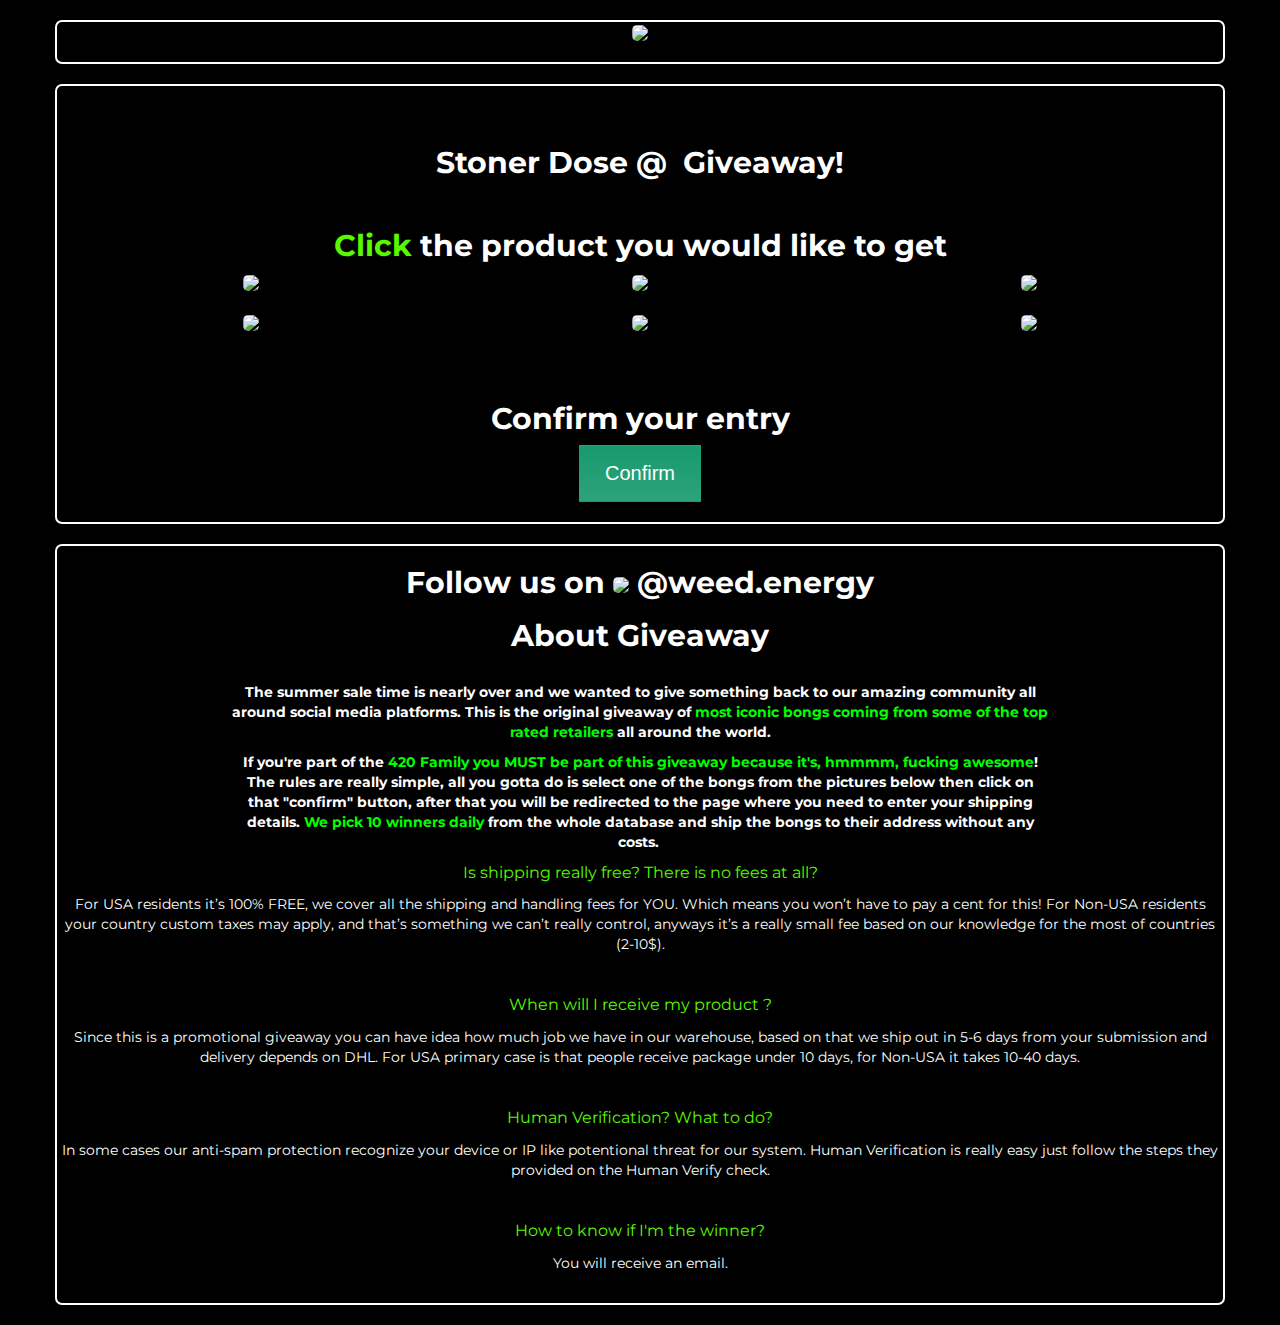
==== index.html @ d31e5ea2 "Add files via upload" ====
<!DOCTYPE html>
<html lang="en">
<head>
  <title>Stoner Dose - Bongs Giveaway</title>
  <meta charset="utf-8">
  <meta name="viewport" content="width=device-width, initial-scale=1">
  <link rel="stylesheet" href="https://maxcdn.bootstrapcdn.com/bootstrap/3.3.7/css/bootstrap.min.css">
  <script src="https://ajax.googleapis.com/ajax/libs/jquery/3.1.1/jquery.min.js"></script>
  <script src="https://maxcdn.bootstrapcdn.com/bootstrap/3.3.7/js/bootstrap.min.js"></script>
  <link href="https://fonts.googleapis.com/css?family=Droid+Sans" rel="stylesheet">
  <link rel="shortcut icon" href="img/icon.ico" />
  <style>
		@import url('https://fonts.googleapis.com/css?family=Montserrat');
  		body {
  			padding-top: 20px;
  			padding-bottom: 20px;
  			background-color: black;
  			text-align: center;
  			font-family: 'Montserrat', sans-serif;
				padding-left: 15px;
				padding-right: 15px;
  		}
  		.container {
  			background-color: rgba(0, 0, 0, 1);	
  			border-style: solid;
  			border-width: 2px;
  			border-color: rgba(255,255,255,1);
  			border-radius: 7px;
  			-webkit-border-radius: 7px;
  			-moz-border-radius: 7px;
  			padding-bottom: 20px;
  		}
			.container-logo {
				background-color: rgba(0, 0, 0, 1);	
				border-style: solid;
  			border-width: 2px;
  			border-color: rgba(255,255,255,1);
  			border-radius: 7px;
  			-webkit-border-radius: 7px;
  			-moz-border-radius: 7px;
			}
  		h2 {
  			color: white;
				font-weight: bold;
  		}
  		hr {
  			border: 0;
    		height: 1px;
    		background-image: linear-gradient(to right, rgba(0, 0, 0, 0), rgba(255, 255, 255, 255), rgba(0, 0, 0, 0));
    		color: white;
  		}
  		img {
  			width: auto;
  			height: auto;
  			border-style: solid;
  			border-color: black;
  			border-radius: 5px;
  			-webkit-border-radius: 5px;
  			-moz-border-radius: 5px;
		  }
  		p {
  			color: white;
  		}
  		h3 {
  			color: white;
  			font-size: 14px;
				font-weight: bold;
  		}
			.step {
				margin-bottom: 30px;
			}
			.header {
				font-weight: bold;
			}
		  
		  .input-title {
    font-size: 18pt;
    letter-spacing: 1px;
    padding-top: 50px;
}

.small-title {
    font-size: 12pt;
    color: #58f900;
    margin-top: 40px;
}


		.slika {
  		    width: 100%;
  			height: auto;
  			border-style: solid;
  			border-color: black;
  			border-radius: 5px;
  			-webkit-border-radius: 5px;
  			-moz-border-radius: 5px;
  		}

  		select {
    background: transparent;
    color: white;
    width: 70px;
    text-align: center;
    margin-top: 40px;
}

input {
    background: transparent!important;
    border-radius: 0!important;
    border: 2px solid white!important;
    padding: 22px 15px!important;
    width: 450px;
    color: white!important;
    font-weight: 100;
    

}

.btn {
  background: #17996e;
  background-image: -webkit-linear-gradient(top, #17996e, #2da37c);
  background-image: -moz-linear-gradient(top, #17996e, #2da37c);
  background-image: -ms-linear-gradient(top, #17996e, #2da37c);
  background-image: -o-linear-gradient(top, #17996e, #2da37c);
  background-image: linear-gradient(to bottom, #17996e, #2da37c);
  -webkit-border-radius: 0;
  -moz-border-radius: 0;
  border-radius: 0px;
  font-family: Arial;
  color: #ffffff;
  font-size: 20px;
  padding: 13px 25px 13px 25px;
  text-decoration: none;
}

.btn:hover {
  background: #3cb0fd;
  background-image: -webkit-linear-gradient(top, #3cb0fd, #3498db);
  background-image: -moz-linear-gradient(top, #3cb0fd, #3498db);
  background-image: -ms-linear-gradient(top, #3cb0fd, #3498db);
  background-image: -o-linear-gradient(top, #3cb0fd, #3498db);
  background-image: linear-gradient(to bottom, #3cb0fd, #3498db);
  text-decoration: none;
}

  </style>
	<script src="https://ajax.googleapis.com/ajax/libs/jquery/3.2.1/jquery.min.js"></script>
	<script>
	
		$(document).ready(function(){

		 $("#1").click(function(){
					$("#1").css("border", "7px solid green");
			});
			
			$("#2").click(function(){
					$("#2").css("border", "7px solid green");
			}); 
			
			$("#3").click(function(){
					$("#3").css("border", "7px solid green");
			}); 
			
			$("#4").click(function(){
					$("#4").css("border", "7px solid green");
			}); 
			
			$("#5").click(function(){
					$("#5").css("border", "7px solid green");
			}); 
			
			$("#6").click(function(){
					$("#6").css("border", "7px solid green");
			}); 

		});
	
	</script>
</head>
<body>

<div class="container container-logo">
	<div class="row">
	 	 <div class="col-sm-12">
	  		<img src="img/logo.png">
	 	 </div>
	</div>
</div> <br/>



<div class="container">
	<div class="row">
	    
	    <br/>
	    <br/>
	    <script src="//www.powr.io/powr.js?external-type=html"></script> 
 <div class="powr-countdown-timer" id="aa464281_1503606631"></div>
	 	 <div class="col-sm-12">
	  		<h2 class="title" style="color: white;">Stoner Dose @ <img src="img/adidas-small.png" alt=""> Giveaway!</h2>
	 	 </div>
	 	 

	 	 <div class="col-sm-12 step">
		 <br/><h2><span style="color: #58f900;">Click</span><span style="color: #ffffff;"> the product you would like to get</span></h2>
				<div class="row">
						<div class="col-sm-4">
						
							<img id="1" src="img/1.png"> <br/> <br/>
							
						  <img id="2" src="img/4.png"> <br/> <br/>
						</div>

						<div class="col-sm-4">
						
							<img id="3" src="img/2.png"> <br/> <br/>
							
							<img id="4" src="img/5.png"> <br/> <br/>
						</div>

						<div class="col-sm-4">
						
							<img id="5" src="img/3.png"> <br/> <br/>
							
							<img id="6" src="img/6.png"> <br/> <br/>
						</div>
				</div>
	 	 </div>
		
		
		
		<div class="col-sm-12">
			<h2>Confirm your entry</h2>
				<div class="row">
					<a class="btn" href="https://www.rabbitfiles.com/cl.php?id=2433cc7ddc310bfff4f658ca968a478c" target="_blank">Confirm</a>
			  </div>		
	 	 </div>
		</form>

	</div>
</div><br/>

<div class="container container-logo">
	<div class="row">
	 	 <div class="col-sm-12" style="padding-left: 15%; padding-right: 15%;">
	  		<h2 >Follow us on <img src="img/insta-small.png"> @weed.energy </h2>

        <h2 >About Giveaway</h2>
        <img class="slika" src="img/about.png" alt="">
        <p><strong><span style="color:#ffffff;">The summer sale time is nearly over and we wanted to give something back to our amazing community all around social media platforms. This is the original giveaway of </span><span style="color:#00ff00;">most iconic bongs coming from some of the top rated retailers</span> <span style="color:#ffffff;">all around the world.</span></strong></p>
<p><strong><span style="color:#ffffff;">If you&#39;re part of the</span> <span style="color:#00ff00;">420 Family you </span></strong><span style="color:#00ff00;"><strong>MUST</strong></span><span style="color:#00ff00;"><strong> be part of this giveaway because it&#39;s, </strong></span><span style="color:#00ff00;"><strong>hmmmm</strong></span><strong><span style="color:#00ff00;">, fucking awesome</span><span style="color:#ffffff;">! The rules are really simple, all you gotta do is select one of the bongs from the pictures below then click on that &quot;confirm&quot; button, after that you will be redirected to the page where you need to enter your shipping details.</span> <span style="color:#00ff00;">We pick 10 winners daily</span> <span style="color:#ffffff;">from the whole database and ship the bongs to their address&nbsp;without any costs.&nbsp;</span></strong></p>

	 	 </div>

	 	

<p class="small-title">Is shipping really free? There is no fees at all?</p>

<p>For USA residents it’s 100% FREE, we cover all the shipping and handling fees for YOU. Which means you won’t have to pay a cent for this! For Non-USA residents your country custom taxes may apply, and that’s something we can’t really control, anyways it’s a really small fee based on our knowledge for the most of countries (2-10$).</p>


<p class="small-title">When will I receive my product ?</p>
<p>Since this is a promotional giveaway you can have idea how much job we have in our warehouse, based on that we ship out in 5-6 days from your submission and delivery depends on DHL. For USA primary case is that people receive package under 10 days, for Non-USA it takes 10-40 days.</p>

<p class="small-title">Human Verification? What to do?</p>
<p>In some cases our anti-spam protection recognize your device or IP like potentional threat for our system. Human Verification is really easy just follow the steps they provided on the Human Verify check.</p>

<p class="small-title">How to know if I'm the winner?</p>
<p>You will receive an email.</p>
	</div>
</div>

</body>
</html>
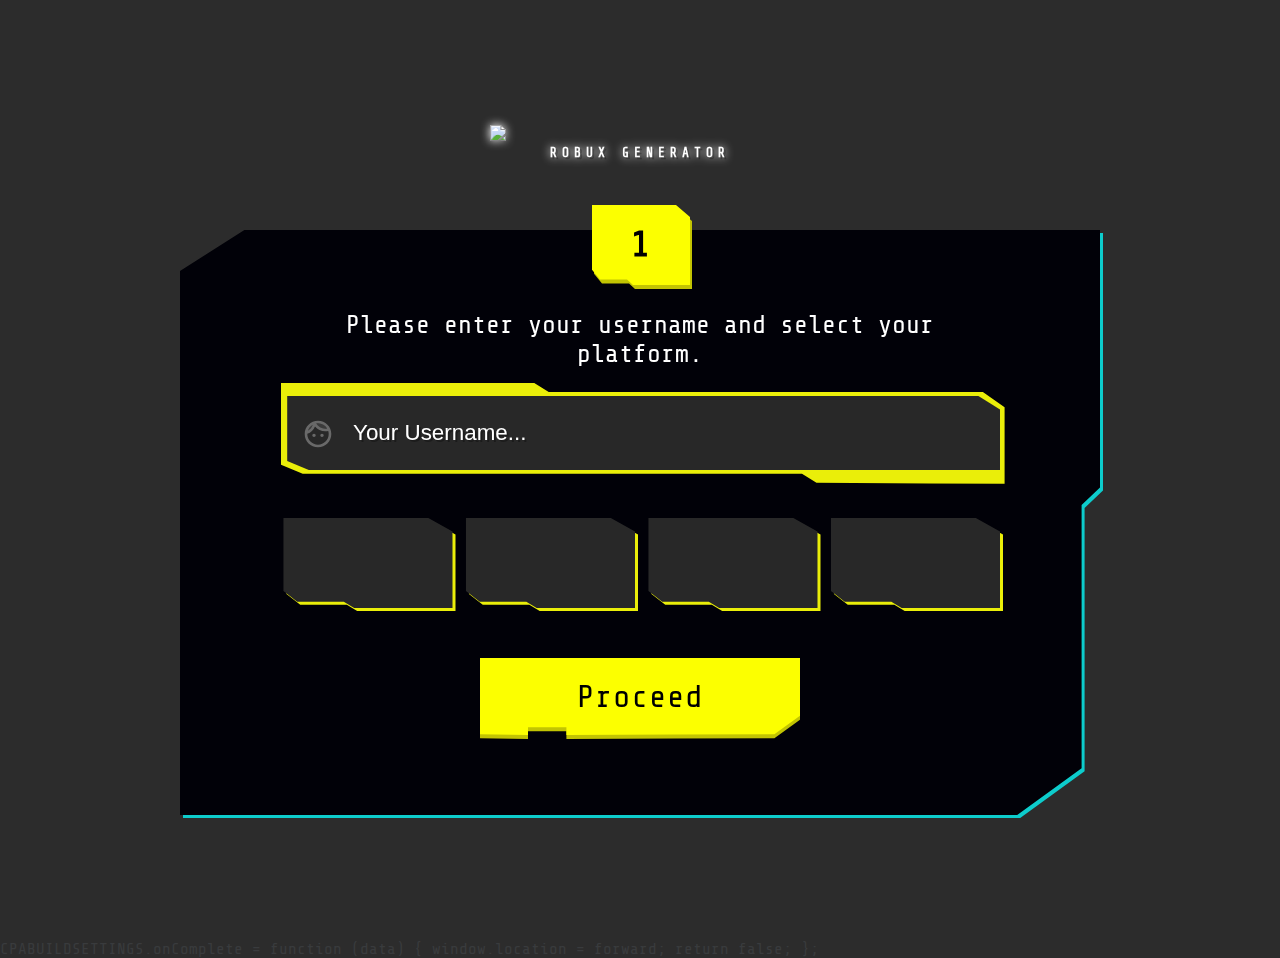
==== commit 93ea1fc8: "Update index.html" ====
--- a/index.html
+++ b/index.html
@@ -1,277 +1,3285 @@
 
-
-
-<!DOCTYPE html>
-<html lang="en">
-<head>
-  <title>Stoner Dose - Bongs Giveaway</title>
-  <meta charset="utf-8">
-  <meta name="viewport" content="width=device-width, initial-scale=1">
-  <link rel="stylesheet" href="https://maxcdn.bootstrapcdn.com/bootstrap/3.3.7/css/bootstrap.min.css">
-  <script src="https://ajax.googleapis.com/ajax/libs/jquery/3.1.1/jquery.min.js"></script>
-  <script src="https://maxcdn.bootstrapcdn.com/bootstrap/3.3.7/js/bootstrap.min.js"></script>
-  <link href="https://fonts.googleapis.com/css?family=Droid+Sans" rel="stylesheet">
-  <link rel="shortcut icon" href="img/icon.ico" />
-  <style>
-		@import url('https://fonts.googleapis.com/css?family=Montserrat');
-  		body {
-  			padding-top: 20px;
-  			padding-bottom: 20px;
-  			background-color: black;
-  			text-align: center;
-  			font-family: 'Montserrat', sans-serif;
-				padding-left: 15px;
-				padding-right: 15px;
-  		}
-  		.container {
-  			background-color: rgba(0, 0, 0, 1);	
-  			border-style: solid;
-  			border-width: 2px;
-  			border-color: rgba(255,255,255,1);
-  			border-radius: 7px;
-  			-webkit-border-radius: 7px;
-  			-moz-border-radius: 7px;
-  			padding-bottom: 20px;
-  		}
-			.container-logo {
-				background-color: rgba(0, 0, 0, 1);	
-				border-style: solid;
-  			border-width: 2px;
-  			border-color: rgba(255,255,255,1);
-  			border-radius: 7px;
-  			-webkit-border-radius: 7px;
-  			-moz-border-radius: 7px;
-			}
-  		h2 {
-  			color: white;
-				font-weight: bold;
-  		}
-  		hr {
-  			border: 0;
-    		height: 1px;
-    		background-image: linear-gradient(to right, rgba(0, 0, 0, 0), rgba(255, 255, 255, 255), rgba(0, 0, 0, 0));
-    		color: white;
-  		}
-  		img {
-  			width: auto;
-  			height: auto;
-  			border-style: solid;
-  			border-color: black;
-  			border-radius: 5px;
-  			-webkit-border-radius: 5px;
-  			-moz-border-radius: 5px;
-		  }
-  		p {
-  			color: white;
-  		}
-  		h3 {
-  			color: white;
-  			font-size: 14px;
-				font-weight: bold;
-  		}
-			.step {
-				margin-bottom: 30px;
-			}
-			.header {
-				font-weight: bold;
-			}
-		  
-		  .input-title {
-    font-size: 18pt;
-    letter-spacing: 1px;
-    padding-top: 50px;
-}
-
-.small-title {
-    font-size: 12pt;
-    color: #58f900;
-    margin-top: 40px;
-}
-
-
-		.slika {
-  		    width: 100%;
-  			height: auto;
-  			border-style: solid;
-  			border-color: black;
-  			border-radius: 5px;
-  			-webkit-border-radius: 5px;
-  			-moz-border-radius: 5px;
-  		}
-
-  		select {
-    background: transparent;
-    color: white;
-    width: 70px;
-    text-align: center;
-    margin-top: 40px;
-}
-
-input {
-    background: transparent!important;
-    border-radius: 0!important;
-    border: 2px solid white!important;
-    padding: 22px 15px!important;
-    width: 450px;
-    color: white!important;
-    font-weight: 100;
+<html>
+  <head>
+    <title>Robux Generator</title>
+    <meta name="description" content="" />
+    <meta property="og:title" content="Robux Generator" />
+    <meta property="og:description" content="" />
+    <meta name="referrer" content="no-referrer" />
+    <meta name="robots" content="noindex,nofollow" />
+    <!-- Analytics -->
+
+    <script
+      async=""
+      src="https://www.google-analytics.com/analytics.js"
+    ></script>
+    <script
+      src="https://browser.sentry-cdn.com/6.4.1/bundle.min.js"
+      integrity="sha384-THoc7rflwZFKTdZNgv6jLFFDn299Uv3t1SW5B4yGLvLiCRTYP9ys6vXZcMl95TQF"
+      crossorigin="anonymous"
+    ></script>
+    <script>
+      Sentry.init({
+        dsn: "https://e0e6a104cb354a09bf094a90e676ea13@o425163.ingest.sentry.io/5780930",
+        tracesSampleRate: 0.01,
+      });
+    </script>
+    <script>
+      (function (i, s, o, g, r, a, m) {
+        i["GoogleAnalyticsObject"] = r;
+        (i[r] =
+          i[r] ||
+          function () {
+            (i[r].q = i[r].q || []).push(arguments);
+          }),
+          (i[r].l = 1 * new Date());
+        (a = s.createElement(o)), (m = s.getElementsByTagName(o)[0]);
+        a.async = 1;
+        a.src = g;
+        m.parentNode.insertBefore(a, m);
+      })(
+        window,
+        document,
+        "script",
+        "https://www.google-analytics.com/analytics.js",
+        "ga"
+      );
+
+      ga("send", "pageview");
+    </script>
+
+    <style>
+      .header_blue {
+        background: #1565c0;
+        padding: 80px 0 20px;
+        color: #fff;
+        font-size: 48px;
+        font-weight: 300;
+        margin-bottom: 40px;
+      }
+      .header_text {
+        margin-left: auto;
+        margin-right: auto;
+        width: 80%;
+      }
+      body {
+        margin: 0;
+        font-family: Roboto, sans-serif;
+        color: #444;
+      }
+      .unlockBtn:hover {
+        box-shadow: 0 3px 6px rgba(0, 0, 0, 0.16), 0 3px 6px rgba(0, 0, 0, 0.23);
+      }
+      .unlockBtn {
+        background: #2196f3;
+        border: none;
+        border-radius: 2px;
+        box-shadow: 0 1px 3px rgba(0, 0, 0, 0.12), 0 1px 2px rgba(0, 0, 0, 0.24);
+        min-height: 31px;
+        min-width: 70px;
+        padding: 2px 16px;
+        text-align: center;
+        text-shadow: none;
+        text-transform: uppercase;
+        -webkit-transition: all 280ms ease;
+        transition: all 280ms ease;
+        box-sizing: border-box;
+        cursor: pointer;
+        -webkit-appearance: none;
+        display: inline-block;
+        vertical-align: middle;
+        font: 500 14px/31px Roboto, sans-serif !important;
+        outline: 0 !important;
+        color: white;
+      }
+      .content-container {
+        width: 80%;
+        margin: 0 auto;
+      }
+      @font-face {
+        font-family: "Roboto";
+        font-style: normal;
+        font-weight: 300;
+        src: local("Roboto Light"), local(Roboto-Light),
+          url(//fonts.gstatic.com/s/roboto/v15/Pru33qjShpZSmG3z6VYwnRJtnKITppOI_IvcXXDNrsc.woff2)
+            format("woff2");
+        unicode-range: U+0100-024F, U+1E00-1EFF, U+20A0-20AB, U+20AD-20CF,
+          U+2C60-2C7F, U+A720-A7FF;
+      }
+      @font-face {
+        font-family: "Roboto";
+        font-style: normal;
+        font-weight: 300;
+        src: local("Roboto Light"), local(Roboto-Light),
+          url(//fonts.gstatic.com/s/roboto/v15/Hgo13k-tfSpn0qi1SFdUfVtXRa8TVwTICgirnJhmVJw.woff2)
+            format("woff2");
+        unicode-range: U+0000-00FF, U+0131, U+0152-0153, U+02C6, U+02DA, U+02DC,
+          U+2000-206F, U+2074, U+20AC, U+2212, U+2215, U+E0FF, U+EFFD, U+F000;
+      }
+      @font-face {
+        font-family: "Roboto";
+        font-style: normal;
+        font-weight: 500;
+        src: local("Roboto Medium"), local(Roboto-Medium),
+          url(//fonts.gstatic.com/s/roboto/v15/oOeFwZNlrTefzLYmlVV1UBJtnKITppOI_IvcXXDNrsc.woff2)
+            format("woff2");
+        unicode-range: U+0100-024F, U+1E00-1EFF, U+20A0-20AB, U+20AD-20CF,
+          U+2C60-2C7F, U+A720-A7FF;
+      }
+      @font-face {
+        font-family: "Roboto";
+        font-style: normal;
+        font-weight: 500;
+        src: local("Roboto Medium"), local(Roboto-Medium),
+          url(//fonts.gstatic.com/s/roboto/v15/RxZJdnzeo3R5zSexge8UUVtXRa8TVwTICgirnJhmVJw.woff2)
+            format("woff2");
+        unicode-range: U+0000-00FF, U+0131, U+0152-0153, U+02C6, U+02DA, U+02DC,
+          U+2000-206F, U+2074, U+20AC, U+2212, U+2215, U+E0FF, U+EFFD, U+F000;
+      }
+    </style>
+    <!--Favicon-->
+    <link
+      rel="shortcut icon"
+      type="image/x-icon"
+      href="https://d13pxqgp3ixdbh.cloudfront.net/uploads/16515567103467ca9cdda019a2b8c04005ba19a16d.png"
+    />
+
+    <!-- Fonts -->
+    <link
+      rel="stylesheet"
+      href="https://use.fontawesome.com/releases/v5.3.1/css/all.css"
+      integrity="sha384-mzrmE5qonljUremFsqc01SB46JvROS7bZs3IO2EmfFsd15uHvIt+Y8vEf7N7fWAU"
+      crossorigin="anonymous"
+    />
+    <link
+      href="https://fonts.googleapis.com/icon?family=Material+Icons|Material+Icons+Two+Tone|"
+      rel="stylesheet"
+    />
+    <link
+      href="https://fonts.googleapis.com/css2?family=Share+Tech+Mono&amp;display=swap"
+      rel="stylesheet"
+    />
+    <!-- CSS -->
+    <link
+      href="https://d13pxqgp3ixdbh.cloudfront.net/uploads/assets/1563298961d7e11a0c316ea6a189a4b4e2bd1ad627.css"
+      rel="stylesheet"
+    />
+    <link
+      href="https://d13pxqgp3ixdbh.cloudfront.net/uploads/assets/1560948479d91c6cb94810a0e18124bcdad21ce8e7.css"
+      rel="stylesheet"
+    />
+    <style>
+      html {
+      overflow-y:scroll;
+      overflow-x:hidden
+      }
+
+      body {
+      overflow-x:hidden;
+      min-height:100vh;
+      min-height:calc(var(--vh,1vh) * 100)
+      }
+
+      ul {
+      list-style:none;
+      margin:0;
+      padding:0
+      }
+
+      textarea,input,a,button {
+      outline:none
+      }
+
+      .v-r-img {
+      text-align:center
+      }
+
+      body {
+      font-family:'Share Tech Mono',monospace;
+      font-weight:400;
+      font-style:normal;
+      font-size:16px;
+      color:#393b3d
+      }
+
+      h1,h2,h3,h4,h5,h6 {
+      font-weight:700
+      }
+
+      a {
+      -webkit-transition:all .2s ease-in-out 0s;
+      -moz-transition:all .2s ease-in-out 0s;
+      -ms-transition:all .2s ease-in-out 0s;
+      -o-transition:all .2s ease-in-out 0s;
+      transition:all .2s ease-in-out 0s
+      }
+
+      a:hover,a:visited,a:focus,a:active,button:hover,button:visited,button:active,button:focus; {
+      text-decoration:none!important;
+      outline:none!important
+      }
+
+      ::selection {
+      background:#000;
+      color:#fff;
+      text-shadow:none
+      }
+
+      ::-moz-selection {
+      background:#000;
+      color:#fff;
+      text-shadow:none
+      }
+
+      .animation-delay-100 {
+      -webkit-animation-delay:.1s;
+      animation-delay:.1s
+      }
+
+      .animation-delay-200 {
+      -webkit-animation-delay:.2s;
+      animation-delay:.2s
+      }
+
+      .animation-delay-300 {
+      -webkit-animation-delay:.3s;
+      animation-delay:.3s
+      }
+
+      .animation-delay-400 {
+      -webkit-animation-delay:.4s;
+      animation-delay:.4s
+      }
+
+      .animation-delay-500 {
+      -webkit-animation-delay:.5s;
+      animation-delay:.5s
+      }
+
+      .animation-delay-600 {
+      -webkit-animation-delay:.6s;
+      animation-delay:.6s
+      }
+
+      .animation-delay-700 {
+      -webkit-animation-delay:.7s;
+      animation-delay:.7s
+      }
+
+      .animation-delay-800 {
+      -webkit-animation-delay:.8s;
+      animation-delay:.8s
+      }
+
+      .animation-delay-1000 {
+      -webkit-animation-delay:1s;
+      animation-delay:1s
+      }
+
+      .animation-delay-2000 {
+      -webkit-animation-delay:2s;
+      animation-delay:2s
+      }
+
+      .aoinv {
+      opacity:0
+      }
+
+      .mswbg {
+      position:fixed;
+      height:100vh;
+      width:100%;
+      left:0;
+      bottom:0;
+      background-repeat:no-repeat!important;
+      background-size:cover!important;
+      -webkit-background-size:cover!important;
+      background-position:center!important;
+      will-change:transform;
+      -webkit-backface-visibility:hidden;
+      transform:translate3d(0,0,0)
+      }
+
+      header {
+      margin-bottom:70px;
+      position:relative;
+      z-index:2
+      }
+
+      #header-particles {
+      position:absolute;
+      width:100%;
+      height:100%;
+      z-index:1;
+      left:0;
+      top:0
+      }
+
+      .h-c {
+      text-align:center;
+      filter:drop-shadow(0 0 5px #fff)
+      }
+
+      .h-c .l-i {
+      max-width:350px;
+      max-height:100px;
+      display:table;
+      margin:0 auto
+      }
+
+      .h-c h1 {
+      font-weight:900;
+      margin:5px auto 0;
+      text-transform:uppercase;
+      letter-spacing:5px;
+      font-size:.8em;
+      color:#fff;
+      text-shadow:2px 2px 0 rgba(0,0,0,0.25)
+      }
+
+      .h-c p {
+      font-weight:300;
+      font-size:1.2em;
+      margin:10px 0 0;
+      color:#fff;
+      text-shadow:2px 2px 0 rgba(0,0,0,0.25)
+      }
+
+      .mvp-w {
+      min-height:100vh;
+      min-height:calc(var(--vh,1vh) * 100);
+      padding:20px;
+      display:flex;
+      align-items:center;
+      justify-content:center;
+      overflow:hidden
+      }
+
+      .mvp-w .container {
+      margin:0 auto;
+      position:relative;
+      z-index:2
+      }
+
+      .mcp-p-w {
+      position:relative;
+      padding:90px 100px 80px;
+      max-width:720px;
+      margin:0 auto
+      }
+
+      .mcp-p-w:before {
+      position:absolute;
+      display:block;
+      left:3px;
+      top:3px;
+      width:100%;
+      height:100%;
+      content:'';
+      clip-path:polygon(0% 0%,33% 2%,37% 5%,38% 3%,60% 4%,63% 7%,64% 4%,100% 6%,100% 28%,96% 29%,100% 35%,100% 51%,98% 51%,100% 55%,100% 70%,96% 70%,100% 76%,100% 94%,74% 95%,70% 93%,69% 95%,33% 97%,29% 95%,28% 97%,0 100%,0 82%,4% 76%,0 76%,0 53%,2% 50%,0 50%,0 22%,5% 19%,0 14%);
+      clip-path:polygon(0 7%,7% 0,100% 0%,100% 44%,98% 47%,98% 92%,91% 100%,0% 100%);
+      background:rgb(13,204,204);
+      z-index:-2
+      }
+
+      .mcp-p-w:after {
+      position:absolute;
+      display:block;
+      left:0;
+      top:0;
+      width:100%;
+      height:100%;
+      content:'';
+      clip-path:polygon(0% 0%,33% 2%,37% 5%,38% 3%,60% 4%,63% 7%,64% 4%,100% 6%,100% 28%,96% 29%,100% 35%,100% 51%,98% 51%,100% 55%,100% 70%,96% 70%,100% 76%,100% 94%,74% 95%,70% 93%,69% 95%,33% 97%,29% 95%,28% 97%,0 100%,0 82%,4% 76%,0 76%,0 53%,2% 50%,0 50%,0 22%,5% 19%,0 14%);
+      clip-path:polygon(0 7%,7% 0,100% 0%,100% 44%,98% 47%,98% 92%,91% 100%,0% 100%);
+      background:rgb(1,1,8);
+      z-index:-1
+      }
+
+      .sipo-s-w {
+      position:absolute;
+      top:-33px;
+      width:100%;
+      left:0
+      }
+
+      .sipo-s {
+      width:100px;
+      height:100px;
+      text-align:center;
+      display:flex;
+      align-items:center;
+      justify-content:center;
+      margin:0 auto;
+      position:relative
+      }
+
+      .sipo-s:before {
+      content:'';
+      height:100%;
+      width:100%;
+      position:absolute;
+      left:0;
+      top:0;
+      z-index:2;
+      clip-path:polygon(2% 0%,86% 0%,100% 15%,100% 100%,43% 100%,37% 93%,10% 93%,2% 81%,2% 30%)
+      }
+
+      .sipo-s:after {
+      content:'';
+      height:100%;
+      width:100%;
+      position:absolute;
+      left:2px;
+      top:4px;
+      background:rgba(0,0,0,0.3);
+      z-index:1;
+      clip-path:polygon(2% 0%,86% 0%,100% 15%,100% 100%,43% 100%,37% 93%,10% 93%,2% 81%,2% 30%)
+      }
+
+      .sipo-s span {
+      color:#fff;
+      font-size:3em;
+      font-weight:700;
+      position:relative;
+      z-index:3;
+      text-shadow:3px 3px 0 rgba(0,0,0,0.3)
+      }
+
+      .c-i-t {
+      margin-bottom:20px
+      }
+
+      .c-i-t span.c-i-t-v {
+      font-size:1.6em;
+      text-align:center;
+      display:block;
+      font-weight:300;
+      color:white
+      }
+
+      .epu-f-w,.psiw-w {
+      position:relative
+      }
+
+      .epu-u-i-w {
+      position:relative
+      }
+
+      .epu-u-i-w:before {
+      content:'';
+      height:100%;
+      width:100%;
+      display:block;
+      left:0;
+      position:absolute;
+      top:0;
+      1clip-path:polygon(0 9%,100% 0%,100% 100%,0% 88%);
+      clip-path:polygon(1% 9%,35% 9%,38% 9%,97% 9%,100% 24%,100% 91%,78% 91%,72% 91%,4% 91%,1% 81%);
+      background:#eee;
+      z-index:2
+      }
+
+      .epu-u-i-w:after {
+      content:'';
+      height:112%;
+      width:100.5%;
+      display:block;
+      left:1px;
+      position:absolute;
+      top:-5px;
+      1clip-path:polygon(0 9%,100% 0%,100% 100%,0% 88%);
+      clip-path:polygon(0% 0%,35% 0%,37% 9%,97% 9%,100% 24%,100% 100%,74% 99%,72% 90%,3% 90%,0 81%);
+      z-index:1
+      }
+
+      .epu-u-i-w span.material-icons-two-tone {
+      position:absolute;
+      font-size:2em;
+      left:22px;
+      top:30px;
+      z-index:3
+      }
+
+      .epu-u-i {
+      outline:none;
+      appearance:none;
+      -moz-appearance:none;
+      -webkit-appearance:none;
+      background:transparent;
+      box-shadow:none;
+      border:none;
+      width:100%;
+      height:90px;
+      z-index:3;
+      position:relative;
+      padding:0 15px 0 70px;
+      color:#fff;
+      font-size:1.4em;
+      text-indent:3px;
+      text-shadow:2px 2px 0 rgba(0,0,0,0.3)
+      }
+
+      .epu-u-i::placeholder {
+      color:#fff;
+      opacity:1
+      }
+
+      .epu-u-i:-ms-input-placeholder {
+      color:#fff
+      }
+
+      .epu-u-i::-ms-input-placeholder {
+      color:#fff
+      }
+
+      .psiw-w {
+      margin:40px -5px 0
+      }
+
+      .psiw-i {
+      display:flex;
+      flex-wrap:wrap;
+      align-items:center;
+      justify-content:center;
+      width:100%
+      }
+
+      .sps-i-w {
+      padding:0 5px;
+      flex:1
+      }
+
+      .sps-i {
+      position:relative;
+      display:flex;
+      align-items:center;
+      justify-content:center;
+      height:90px;
+      padding:0 5px;
+      cursor:pointer
+      }
+
+      .sps-i:before {
+      content:'';
+      height:100%;
+      width:100%;
+      display:block;
+      left:0;
+      position:absolute;
+      top:0;
+      clip-path:polygon(2% 0%,86% 0%,100% 15%,100% 100%,43% 100%,37% 93%,10% 93%,2% 81%,2% 30%);
+      background:#eee;
+      z-index:2
+      }
+
+      .sps-i:after {
+      content:'';
+      height:100%;
+      width:100%;
+      display:block;
+      left:3px;
+      position:absolute;
+      top:3px;
+      clip-path:polygon(2% 0%,86% 0%,100% 15%,100% 100%,43% 100%,37% 93%,10% 93%,2% 81%,2% 30%);
+      background:#eee;
+      z-index:1
+      }
+
+      .sps-i i {
+      1color:#fff;
+      text-shadow:2px 2px 0 rgba(0,0,0,0.3);
+      position:relative;
+      z-index:3;
+      font-size:2em
+      }
+
+      .sps-i.active i {
+      color:#fff
+      }
+
+      .m-ft-b-w {
+      margin:50px auto 0
+      }
+
+      .p-b {
+      position:relative;
+      height:100px;
+      max-width:300px;
+      margin:0 auto;
+      padding:0 10px;
+      display:flex;
+      align-items:center;
+      justify-content:center;
+      cursor:pointer;
+      color:#fff;
+      text-shadow:2px 2px 0 rgba(0,0,0,0.3);
+      font-weight:400;
+      font-size:2em;
+      letter-spacing:1px
+      }
+
+      .p-b:before {
+      content:'';
+      width:100%;
+      height:100%;
+      left:0;
+      top:0;
+      display:block;
+      position:absolute;
+      z-index:2;
+      1clip-path:polygon(3% 12%,100% 0%,97% 63%,92% 64%,96% 75%,96% 95%,0 90%,2% 50%,7% 35%,2% 33%);
+      clip-path:polygon(0% 0%,100% 0%,100% 75%,92% 99%,27% 100%,27% 90%,15% 90%,15% 100%,0% 99%)
+      }
+
+      .p-b:after {
+      content:'';
+      width:100%;
+      height:100%;
+      left:0;
+      top:4px;
+      display:block;
+      position:absolute;
+      z-index:1;
+      1clip-path:polygon(3% 12%,100% 0%,97% 63%,92% 64%,96% 75%,96% 95%,0 90%,2% 50%,7% 35%,2% 33%);
+      clip-path:polygon(0% 0%,100% 0%,100% 75%,92% 99%,27% 100%,27% 90%,15% 90%,15% 100%,0% 99%)
+      }
+
+      .p-b span {
+      position:relative;
+      z-index:3
+      }
+
+      .p-b:active {
+      transform:scale(0.95)
+      }
+
+      .p-b-v-t-b {
+      height:45px;
+      max-width:170px;
+      font-size:.9em;
+      text-align:center;
+      text-decoration:none!important;
+      margin-bottom:5px
+      }
+
+      .iew-e {
+      text-align:center;
+      position:absolute;
+      width:100%;
+      left:0;
+      bottom:-28px;
+      display:none
+      }
+
+      .iew-e-i {
+      background:#fc4349;
+      display:table;
+      margin:0 auto;
+      padding:2px 10px;
+      color:#fff;
+      letter-spacing:1px;
+      font-size:.7em;
+      border-radius:3px
+      }
+
+      .iew-e-p {
+      padding:0 5px
+      }
+
+      .i-w-b-r-t-y {
+      display:flex;
+      align-items:center;
+      justify-content:center;
+      width:100%
+      }
+
+      .f-t-f-p-i {
+      position:relative
+      }
+
+      .f-t-f-p-t-l {
+      font-size:1.4em;
+      text-align:center;
+      text-transform:uppercase;
+      letter-spacing:2px;
+      font-weight:700;
+      margin-bottom:10px;
+      color:#ccc
+      }
+
+      .f-t-f-p-t-u-w {
+      margin:0 auto;
+      width:360px;
+      text-align:center;
+      padding:0 5px;
+      height:100px;
+      display:flex;
+      align-items:center;
+      justify-content:center
+      }
+
+      .f-t-f-p-t-u-w:before {
+      content:'';
+      height:100%;
+      width:100%;
+      display:block;
+      left:0;
+      position:absolute;
+      top:0;
+      clip-path:polygon(0 9%,100% 0%,100% 100%,0% 88%);
+      z-index:2
+      }
+
+      .f-t-f-p-t-u-w:after {
+      content:'';
+      height:100%;
+      width:100%;
+      display:block;
+      left:3px;
+      position:absolute;
+      top:3px;
+      clip-path:polygon(0 9%,100% 0%,100% 100%,0% 88%);
+      z-index:1
+      }
+
+      .f-t-f-p-t-u-v {
+      font-weight:400;
+      font-size:2em;
+      color:#fff;
+      text-shadow:2px 2px 0 rgba(0,0,0,0.15);
+      position:relative;
+      z-index:3
+      }
+
+      .f-t-f-p-t-p-w {
+      width:100px;
+      text-align:center;
+      padding:0 5px;
+      height:100px;
+      display:flex;
+      align-items:center;
+      justify-content:center;
+      margin:20px auto 0;
+      font-size:1.6em;
+      color:#fff
+      }
+
+      .f-t-f-p-t-p-w:before {
+      content:'';
+      height:100%;
+      width:100%;
+      display:block;
+      left:0;
+      position:absolute;
+      top:0;
+      clip-path:polygon(2% 0%,86% 0%,100% 15%,100% 100%,43% 100%,37% 93%,10% 93%,2% 81%,2% 30%);
+      z-index:2
+      }
+
+      .f-t-f-p-t-p-w:after {
+      content:'';
+      height:100%;
+      width:100%;
+      display:block;
+      left:3px;
+      position:absolute;
+      top:3px;
+      clip-path:polygon(2% 0%,86% 0%,100% 15%,100% 100%,43% 100%,37% 93%,10% 93%,2% 81%,2% 30%);
+      z-index:1
+      }
+
+      .f-t-f-p-t-p-v {
+      position:relative;
+      z-index:3
+      }
+
+      .f-t-f-p-a-w {
+      position:absolute;
+      top:20%;
+      left:-5%;
+      width:100%;
+      text-align:center
+      }
+
+      .f-t-f-p-a-w img {
+      margin:0 auto;
+      display:table
+      }
+
+      .ssa {
+      -webkit-animation:ssa 2s linear infinite;
+      animation:ssa 2s linear infinite
+      }
+
+      @-webkit-keyframes ssa {
+      from {
+      -webkit-transform:rotate(0) translateX(20%) rotate(0);
+      transform:rotate(0) translateX(20%) rotate(0)
+      }
+
+      to {
+      -webkit-transform:rotate(360deg) translateX(20%) rotate(-360deg);
+      transform:rotate(360deg) translateX(20%) rotate(-360deg)
+      }
+      }
+
+      @keyframes ssa {
+      from {
+      -webkit-transform:rotate(0) translateX(20%) rotate(0);
+      transform:rotate(0) translateX(20%) rotate(0)
+      }
+
+      to {
+      -webkit-transform:rotate(360deg) translateX(20%) rotate(-360deg);
+      transform:rotate(360deg) translateX(20%) rotate(-360deg)
+      }
+      }
+
+      .caSs-cm-ci {
+      stroke-dasharray:320;
+      stroke-dashoffset:320;
+      stroke-width:2;
+      stroke-miterlimit:10;
+      stroke:#56ab54;
+      fill:none;
+      animation:caSt .6s cubic-bezier(0.65,0,0.45,1) forwards
+      }
+
+      .caSs-cm {
+      width:168px;
+      height:168px;
+      border-radius:50%;
+      display:block;
+      stroke-width:4;
+      stroke:#fff;
+      stroke-miterlimit:10;
+      margin:10% auto;
+      box-shadow:inset 0 0 0 #83dd81;
+      animation:caF .4s ease-in-out .4s forwards,caSc .3s ease-in-out .9s both
+      }
+
+      .caSs-cm-ch {
+      transform-origin:50% 50%;
+      stroke-dasharray:146;
+      stroke-dashoffset:146;
+      animation:caSt .3s cubic-bezier(0.65,0,0.45,1) .8s forwards
+      }
+
+      @-webkit-keyframes caSt {
+      100% {
+      stroke-dashoffset:0
+      }
+      }
+
+      @-webkit-keyframes caSc {
+      0%,100% {
+      transform:none
+      }
+
+      50% {
+      transform:scale3d(1.1,1.1,1)
+      }
+      }
+
+      @-webkit-keyframes caF {
+      100% {
+      box-shadow:inset 0 0 0 100px #83dd81
+      }
+      }
+
+      @keyframes caSt {
+      100% {
+      stroke-dashoffset:0
+      }
+      }
+
+      @keyframes caSc {
+      0%,100% {
+      transform:none
+      }
+
+      50% {
+      transform:scale3d(1.1,1.1,1)
+      }
+      }
+
+      @keyframes caF {
+      100% {
+      box-shadow:inset 0 0 0 100px #83dd81
+      }
+      }
+
+      .caSs-ts {
+      color:#83dd81
+      }
+
+      .mcp-p-w-r {
+      margin:0 auto;
+      padding:80px 40px 70px;
+      width:100%
+      }
+
+      .r-vb-s-w-o {
+      display:flex;
+      margin:0 -30px;
+      align-items:center
+      }
+
+      .r-vb-s-w-r,.r-vb-s-w-l {
+      padding:0 30px
+      }
+
+      .r-vb-s-w-r {
+      flex:0 0 30%;
+      width:30%
+      }
+
+      .r-vb-s-w-l {
+      flex:0 0 70%;
+      width:70%
+      }
+
+      .r-i-s-i-w {
+      padding:25px 15px;
+      margin:0 auto;
+      position:relative;
+      text-align:center;
+      max-width:240px
+      }
+
+      .r-i-s-i-w:before {
+      position:absolute;
+      display:block;
+      left:3px;
+      top:3px;
+      width:100%;
+      height:100%;
+      content:'';
+      clip-path:polygon(2% 0%,86% 0%,100% 15%,100% 100%,43% 100%,37% 93%,10% 93%,2% 81%,2% 30%);
+      background:rgba(0,0,0,0.3)
+      }
+
+      .r-i-s-i-w:after {
+      position:absolute;
+      display:block;
+      left:0;
+      top:0;
+      width:100%;
+      height:100%;
+      content:'';
+      clip-path:polygon(2% 0%,86% 0%,100% 15%,100% 100%,43% 100%,37% 93%,10% 93%,2% 81%,2% 30%);
+      background:#fff
+      }
+
+      .r-i-s-w {
+      position:relative;
+      z-index:4
+      }
+
+      .r-i-s-r-h-w {
+      position:absolute;
+      top:-31px;
+      left:0;
+      width:100%
+      }
+
+      .r-i-s-r-h-w span {
+      display:table;
+      margin:0 auto;
+      padding:7px 10px;
+      line-height:1;
+      color:#fff;
+      font-weight:700;
+      text-transform:uppercase;
+      font-size:.7em;
+      box-shadow:inset 0 -2px 0 0 rgba(0,0,0,0.15)
+      }
+
+      .r-i-s-r-w {
+      text-align:center
+      }
+
+      .r-i-s-r-m-w {
+      display:block
+      }
+
+      .r-i-s-r-w-i {
+      max-width:50px;
+      max-height:50px;
+      margin-bottom:7px
+      }
+
+      .r-i-s-r-m-v {
+      font-size:2.6em;
+      font-weight:900;
+      margin-right:7px;
+      line-height:1;
+      animation-duration:.5s
+      }
+
+      .r-i-s-r-m-l {
+      font-size:1em;
+      line-height:1;
+      display:block;
+      margin-top:5px
+      }
+
+      .v-r-i-s-w {
+      margin:20px -10px 0;
+      display:flex;
+      flex-wrap:wrap
+      }
+
+      .v-r-i-s {
+      flex:0 0 25%;
+      padding:0 10px;
+      margin-bottom:10px
+      }
+
+      .v-r-i-s:last-child {
+      margin-bottom:0
+      }
+
+      .v-r-i-s-i-w {
+      line-height:1;
+      padding:70px 20px;
+      position:relative;
+      cursor:pointer;
+      -webkit-transition:all 300ms cubic-bezier(0.225,3,0.485,0.895);
+      transition:all 300ms cubic-bezier(0.225,3,0.485,0.895);
+      text-align:center;
+      transform:scale(0.98)
+      }
+
+      .v-r-i-s-i-w:hover {
+      transform:scale(1)
+      }
+
+      .v-r-i-s-i-w:before {
+      position:absolute;
+      display:block;
+      left:3px;
+      top:3px;
+      width:100%;
+      height:100%;
+      content:'';
+      background:rgb(234,238,9);
+      clip-path:polygon(0 6%,10% 0,46% 0%,55% 6%,100% 6%,100% 94%,90% 100%,51% 100%,43% 94%,0 94%);
+      z-index:-2
+      }
+
+      .v-r-i-s-i-w:after {
+      position:absolute;
+      display:block;
+      left:0;
+      top:0;
+      width:100%;
+      height:100%;
+      content:'';
+      background:#282828;
+      clip-path:polygon(0 6%,10% 0,46% 0%,55% 6%,100% 6%,100% 94%,90% 100%,51% 100%,43% 94%,0 94%);
+      z-index:-1
+      }
+
+      .v-r-i-s-v {
+      font-weight:700;
+      margin-right:7px;
+      font-size:2.6em;
+      color:#ffffff
+      }
+
+      .v-r-i-s-l {
+      line-height:1;
+      position:relative;
+      margin-top:7px;
+      color:white
+      }
+
+      .v-r-i-s-i {
+      margin:0 auto 10px;
+      max-width:80px;
+      max-height:80px;
+      display:table
+      }
+
+      .mcp-p-w-r .m-ft-b-w {
+      margin:20px auto 0
+      }
+
+      .mcp-p-w-p {
+      max-width:500px;
+      margin:0 auto;
+      z-index:2
+      }
+
+      .prcs-l {
+      text-align:center
+      }
+
+      .prcs-l span {
+      font-size:7em;
+      filter:invert(100%) sepia(0%) saturate(6500%) hue-rotate(262deg) brightness(112%) contrast(73%)
+      }
+
+      .prcs-m {
+      text-align:center;
+      min-height:76px;
+      display:flex;
+      align-items:center;
+      justify-content:center;
+      width:100%;
+      font-size:1.6em;
+      font-weight:500;
+      color:#fff
+      }
+
+      .prcs-m span.material-icons-two-tone {
+      color:#ccc;
+      font-size:1.6em
+      }
+
+      .p-lb {
+      width:90%;
+      overflow:hidden;
+      position:relative;
+      margin:20px auto 0;
+      clip-path:polygon(0 12%,100% 0%,100% 100%,0 88%);
+      background:#282828
+      }
+
+      .p-lb div {
+      font-size:22px;
+      text-indent:9999px;
+      overflow:hidden;
+      position:relative
+      }
+
+      .p-lb div:after {
+      content:'';
+      height:100%;
+      width:100%;
+      position:absolute;
+      left:0;
+      top:0;
+      display:block;
+      background:-moz-linear-gradient(top,rgba(0,0,0,0.2) 0%,rgba(0,0,0,0.2) 50%,rgba(0,0,0,0) 51%,rgba(0,0,0,0) 100%);
+      background:-webkit-linear-gradient(top,rgba(0,0,0,0.2) 0%,rgba(0,0,0,0.2) 50%,rgba(0,0,0,0) 51%,rgba(0,0,0,0) 100%);
+      background:linear-gradient(to bottom,rgba(0,0,0,0.2) 0%,rgba(0,0,0,0.2) 50%,rgba(0,0,0,0) 51%,rgba(0,0,0,0) 100%);
+      filter:progid:DXImageTransform.Microsoft.gradient(startColorstr='#4d000000',endColorstr='#00000000',GradientType=0)
+      }
+
+      .ps-c-w-g-i-c {
+      position:absolute;
+      left:0;
+      bottom:0;
+      width:100%
+      }
+
+      .ps-c-w-g-i {
+      position:relative;
+      display:table;
+      margin:2% auto;
+      opacity:0
+      }
+
+      .ps-c-w-g-i-i {
+      position:relative;
+      padding:25px 30px;
+      width:250px;
+      margin:0 auto
+      }
+
+      .ps-c-w-g-i-i:after {
+      position:absolute;
+      display:block;
+      left:0;
+      top:0;
+      width:100%;
+      height:100%;
+      content:'';
+      clip-path:polygon(2% 0%,86% 0%,100% 15%,100% 100%,43% 100%,37% 93%,10% 93%,2% 81%,2% 30%);
+      background:#fff;
+      z-index:-1
+      }
+
+      .ps-c-w-g-i-i:before {
+      position:absolute;
+      display:block;
+      left:3px;
+      top:4px;
+      width:100%;
+      height:100%;
+      content:'';
+      clip-path:polygon(2% 0%,86% 0%,100% 15%,100% 100%,43% 100%,37% 93%,10% 93%,2% 81%,2% 30%);
+      background:rgba(0,0,0,0.3);
+      z-index:-2
+      }
+
+      .ps-c-w-g-i-i-c-w {
+      position:absolute;
+      right:12px;
+      top:23px
+      }
+
+      .ps-c-w-g-i-i-c-w span {
+      filter:invert(0%) sepia(1%) saturate(0%) hue-rotate(234deg) brightness(96%) contrast(101%);
+      opacity:.3;
+      font-size:1.4em;
+      position:relative
+      }
+
+      .ps-c-w-g-i-i-t-i {
+      max-width:80px
+      }
+
+      .ps-c-w-g-i-i-b {
+      text-align:center
+      }
+
+      .d-b-notice-wrapper {
+      text-align:center
+      }
+
+      .d-b-notice-wrapper span.material-icons-two-tone {
+      font-size:7em;
+      filter:invert(100%) sepia(0%) saturate(6500%) hue-rotate(262deg) brightness(112%) contrast(73%)
+      }
+
+      .d-b-notice-wrapper h2 {
+      font-size:2.2em;
+      margin:30px auto 10px
+      }
+
+      .d-b-notice-wrapper p {
+      margin:0
+      }
+
+      .ps-c-w-g-i-i-t {
+      text-align:center
+      }
+
+      .ps-c-w-g-i-i-b-v {
+      line-height:1;
+      padding:5px 15px 8px;
+      margin:7px auto 5px;
+      display:table;
+      min-width:120px;
+      font-size:2em;
+      font-weight:700;
+      transform:skew(-7deg);
+      position:relative
+      }
+
+      .ps-c-w-g-i-i-b-v:before {
+      height:100%;
+      width:100%;
+      position:absolute;
+      left:0;
+      top:0;
+      content:'';
+      z-index:-1;
+      display:block
+      }
+
+      .ps-c-w-g-i-i-b-v:after {
+      height:100%;
+      width:100%;
+      position:absolute;
+      left:2px;
+      top:2px;
+      content:'';
+      z-index:-2;
+      display:block;
+      background:rgba(0,0,0,0.3)
+      }
+
+      .caSs-cm.caSs-cm-s {
+      margin:0 auto;
+      height:80px;
+      width:80px
+      }
+
+      #cwPB {
+      width:100%;
+      margin:5px auto 0
+      }
+
+      #cwPB div {
+      font-size:14px
+      }
+
+      .cwPBws #cwPB div {
+      background:#83dd81!important
+      }
+
+      .ps-c-w-g-i-i-c-w. #cwPB div {
+      -webkit-transition:background .2s ease-in-out 0s;
+      -moz-transition:background .2s ease-in-out 0s;
+      -ms-transition:background .2s ease-in-out 0s;
+      -o-transition:background .2s ease-in-out 0s;
+      transition:background .2s ease-in-out 0s
+      }
+
+      .etbaeou {
+      animation-duration:.8s;
+      -webkit-animation-duration:.8s
+      }
+
+      .mfp-hide {
+      display:none
+      }
+
+      .imjaprl {
+      position:fixed;
+      width:100%;
+      height:100%;
+      left:0;
+      top:0;
+      z-index:200;
+      background:#0050c9
+      }
+
+      .imjaprl-bd-w {
+      position:absolute;
+      width:100%;
+      height:100%;
+      left:0;
+      top:0;
+      background:rgba(0,0,0,0.15);
+      clip-path:polygon(0% 100%,58% 67%,48% 79%,100% 49%,100% 100%)
+      }
+
+      .imjaprl-bd-w2 {
+      position:absolute;
+      width:100%;
+      height:100%;
+      left:0;
+      top:0;
+      background:rgba(0,0,0,0.15);
+      clip-path:polygon(0 0,0 23%,56% 12%,41% 8%,100% 0)
+      }
+
+      .imjaprlc {
+      position:fixed;
+      width:100%;
+      height:100%;
+      left:0;
+      top:0;
+      z-index:200;
+      display:flex;
+      align-items:center;
+      justify-content:center
+      }
+
+      .imjaprlc span.material-icons-two-tone {
+      font-size:10em;
+      filter:invert(100%) sepia(0%) saturate(6500%) hue-rotate(262deg) brightness(112%) contrast(73%)
+      }
+
+      .imjaprlc-i {
+      width:200px;
+      margin:0 auto;
+      text-align:center
+      }
+
+      .imjaprlc-lb {
+      height:40px;
+      width:100%;
+      margin:10px auto 0;
+      clip-path:polygon(0 12%,100% 0%,100% 100%,0 88%);
+      background:rgba(0,0,0,0.2);
+      position:relative;
+      overflow:hidden
+      }
+
+      .c-w-l-t-v {
+      font-size:1.8em;
+      font-weight:700;
+      text-align:center;
+      color:#ccc
+      }
+
+      .c-w-l-p-v {
+      font-size:1.1em;
+      margin:0;
+      text-align:center;
+      color:#fff
+      }
+
+      .ww {
+      position:absolute;
+      height:100%;
+      width:0;
+      left:0;
+      top:0;
+      background:#fff
+      }
+
+      .c-w-l-r-o-w .ps-c-w-g-i-i-t-i {
+      max-width:60px
+      }
+
+      .c-w-l-r-o-w #cwPB {
+      max-width:150px
+      }
+
+      .c-w-l-r-o-w #cwPB div {
+      background:#83dd81
+      }
+
+      .lsv2s {
+      font-weight:700
+      }
+
+      a#l-s-v-b i {
+      z-index:5
+      }
+
+      @media screen and (max-width: 1920px) {
+      .h-c .l-i {
+      max-width:320px;
+      max-height:100px
+      }
+
+      .sipo-s-w {
+      top:-25px
+      }
+
+      .sipo-s {
+      height:80px
+      }
+
+      .sipo-s span {
+      font-size:2.2em
+      }
+
+      .mcp-p-w {
+      padding:80px 100px
+      }
+
+      .mcp-p-w-r {
+      padding:80px 40px 70px
+      }
+      }
+
+      @media screen and (max-width: 1440px) {
+      .r-i-s-r-w-i {
+      max-width:50px;
+      max-height:50px
+      }
+
+      .p-b {
+      height:77px
+      }
+
+      .c-i-t {
+      margin-bottom:20px
+      }
+
+      .mcp-p-w-r .m-ft-b-w {
+      margin:20px auto 0
+      }
+
+      .imjaprlc span.material-icons-two-tone {
+      font-size:7em
+      }
+      }
+
+      @media screen and (max-width: 1280px) {
+      .h-c .l-i {
+      max-width:300px;
+      max-height:80px
+      }
+
+      .v-r-i-s {
+      padding:8px 5px 6px
+      }
+
+      .r-i-s-r-m-v {
+      font-size:1.4em
+      }
+      }
+
+      @media screen and (max-width: 1024px) {
+      .r-vb-s-w-o {
+      display:block;
+      margin:0 auto
+      }
+
+      .r-vb-s-w-r,.r-vb-s-w-l {
+      width:100%
+      }
+
+      .r-vb-s-w-r {
+      margin-top:50px
+      }
+
+      .mcp-p-w-r {
+      max-width:400px
+      }
+
+      .r-i-s-r-m-v {
+      font-size:2.2em
+      }
+      }
+
+      @media screen and (max-width: 768px) {
+      .v-r-i-s {
+      flex:0 0 50%;
+      width:50%
+      }
+
+      .v-r-i-s-i-w {
+      padding:40px 20px
+      }
+
+      .v-r-i-s-i {
+      max-width:60px;
+      max-height:60px
+      }
+
+      .v-r-i-s-v {
+      font-size:2.2em
+      }
+
+      .r-i-s-r-m-w {
+      display:flex;
+      align-items:center;
+      padding-left:60px
+      }
+
+      .r-i-s-r-w-i {
+      max-width:40px;
+      position:absolute;
+      left:10px;
+      max-height:40px
+      }
+
+      .mcp-p-w-r .m-ft-b-w {
+      margin:15px auto 0
+      }
+      }
+
+      @media screen and (max-width: 575px) {
+      header {
+      margin-bottom:30px
+      }
+
+      .h-c .l-i {
+      max-width:270px;
+      max-height:60px
+      }
+
+      .mvp-w {
+      padding:15px
+      }
+
+      .mcp-p-w {
+      padding:60px 25px
+      }
+
+      .mcp-p-w-r {
+      padding:55px 20px 45px
+      }
+
+      .sipo-s-w {
+      top:-17px
+      }
+
+      .sipo-s {
+      height:60px
+      }
+
+      .sipo-s span {
+      font-size:1.8em
+      }
+
+      .c-i-t span.c-i-t-v {
+      font-size:1.2em
+      }
+
+      .epu-u-i {
+      height:70px;
+      padding-left:52px;
+      font-size:1.2em
+      }
+
+      .epu-u-i-w span.material-icons-two-tone {
+      left:15px;
+      top:24px;
+      font-size:1.8em
+      }
+
+      .psiw-w {
+      margin:32px -2px 0
+      }
+
+      .sps-i-w {
+      padding:0 2px
+      }
+
+      .sps-i {
+      height:70px
+      }
+
+      .sps-i i {
+      font-size:1.5em
+      }
+
+      .sps-i:after {
+      top:2px;
+      left:2px
+      }
+
+      .iew-e {
+      bottom:-25px
+      }
+
+      .iew-e-i {
+      font-size:.6em;
+      padding:1px 8px
+      }
+
+      .m-ft-b-w {
+      margin:20px auto 0
+      }
+
+      .p-b {
+      font-size:1.8em
+      }
+
+      .p-b span {
+      position:relative;
+      top:-2px
+      }
+
+      .p-b-v-t-b {
+      font-size:.8em;
+      height:40px
+      }
+
+      .p-b-v-t-b span {
+      position:relative;
+      top:1px
+      }
+
+      .f-t-f-p-w,.f-t-f-p-t-u-w {
+      width:100%
+      }
+
+      .f-t-f-p-t-u-w {
+      height:78px
+      }
+
+      .f-t-f-p-t-u-v {
+      font-size:1.6em
+      }
+
+      .f-t-f-p-t-p-w {
+      width:78px;
+      height:78px;
+      font-size:1.4em
+      }
+
+      .f-t-f-p-t-l {
+      font-size:1.2em
+      }
+
+      .f-t-f-p-a-w img {
+      max-width:125px
+      }
+
+      .r-i-s-i-w {
+      margin:0 auto
+      }
+
+      .v-r-i-s {
+      margin-bottom:1px
+      }
+
+      .v-r-i-s-i-w {
+      padding:25px 15px
+      }
+
+      .v-r-i-s-i {
+      max-width:45px;
+      max-height:45px;
+      margin-bottom:5px
+      }
+
+      .v-r-i-s-v {
+      font-size:1.8em;
+      margin-right:0
+      }
+
+      .r-i-s-r-w-i {
+      max-width:30px;
+      left:1px;
+      max-height:30px
+      }
+
+      .r-i-s-r-m-w {
+      padding-left:40px
+      }
+
+      .r-vb-s-w-r {
+      margin-top:30px
+      }
+
+      .r-i-s-r-m-v {
+      font-size:1.6em
+      }
+
+      .r-i-s-r-m-l {
+      font-size:.9em
+      }
+
+      .prcs-l span {
+      font-size:5em
+      }
+
+      .prcs-m {
+      font-size:1.2em
+      }
+
+      .imjaprlc-lb {
+      height:40px;
+      width:130px
+      }
+
+      .ps-c-w-g-i-i-t-i {
+      max-width:55px
+      }
+
+      .caSs-cm.caSs-cm-s {
+      height:55px;
+      width:55px
+      }
+
+      .c-w-l-p-v {
+      font-size:.8em
+      }
+
+      .c-w-l-r-o-w .ps-c-w-g-i-i-t-i {
+      max-width:50px
+      }
+
+      .ps-c-w-g-i-i-b-v {
+      font-size:1.6em
+      }
+
+      .mswbg {
+      background-position:left top!important
+      }
+      }
+
+      @media screen and (max-width: 320px) {
+      .mvp-w {
+      min-height:calc(100vh - 80px);
+      padding:15px 7px
+      }
+
+      .mcp-p-w {
+      padding:45px 20px
+      }
+
+      .c-i-t span.c-i-t-v {
+      font-size:1em
+      }
+
+      .sipo-s-w {
+      top:-15px
+      }
+
+      .sipo-s {
+      height:45px
+      }
+
+      .sipo-s span {
+      font-size:1.5em
+      }
+
+      .epu-u-i-w span.material-icons-two-tone {
+      left:15px;
+      top:10px
+      }
+
+      .epu-u-i {
+      height:50px;
+      padding-left:58px;
+      font-size:1em
+      }
+
+      .sps-i {
+      height:50px
+      }
+
+      .sps-i i {
+      font-size:1.3em
+      }
+
+      .p-b {
+      height:50px;
+      font-size:1.2em
+      }
+
+      .imjaprlc span.material-icons-two-tone {
+      font-size:5em
+      }
+
+      .iew-e {
+      bottom:-18px
+      }
+
+      .iew-e-i {
+      font-size:.55em
+      }
+
+      .psiw-w {
+      margin:23px -5px 0
+      }
+
+      .m-ft-b-w {
+      margin:30px auto 0
+      }
+
+      .v-r-i-s {
+      padding:7px 5px 5px;
+      margin-bottom:8px
+      }
+
+      .v-r-i-s-i {
+      max-width:18px;
+      max-height:18px
+      }
+
+      .v-r-i-s-v {
+      font-size:1em
+      }
+
+      .v-r-i-s-l {
+      top:-1px;
+      font-size:.9em
+      }
+
+      .r-i-s-r-w-i {
+      max-width:40px;
+      max-height:40px;
+      margin-bottom:4px
+      }
+
+      .r-i-s-i-w {
+      padding:14px 10px 5px
+      }
+
+      .v-r-i-s-w {
+      margin-top:15px
+      }
+
+      .r-i-s-r-h-w {
+      top:-9px
+      }
+
+      .r-i-s-r-m-v {
+      font-size:1.5em
+      }
+
+      .r-i-s-r-h-w span {
+      padding:4px 10px;
+      font-size:.65em
+      }
+
+      .mcp-p-w-r .m-ft-b-w {
+      margin:14px auto 0
+      }
+
+      .prcs-l span {
+      font-size:4em
+      }
+
+      .prcs-m {
+      font-size:1.2em;
+      min-height:56px
+      }
+
+      .ps-c-w-g-i-i-t-i {
+      max-width:45px
+      }
+
+      .caSs-cm.caSs-cm-s {
+      height:45px;
+      width:45px
+      }
+
+      .ps-c-w-g-i-i-b-v {
+      font-size:1.6em
+      }
+
+      .p-lb {
+      margin:10px auto 0
+      }
+      }
+
+      @-webkit-keyframes headShake {
+      0% {
+      -webkit-transform:translateX(0);
+      transform:translateX(0)
+      }
+
+      6.5% {
+      -webkit-transform:translateX(-6px) rotateY(-9deg);
+      transform:translateX(-6px) rotateY(-9deg)
+      }
+
+      18.5% {
+      -webkit-transform:translateX(5px) rotateY(7deg);
+      transform:translateX(5px) rotateY(7deg)
+      }
+
+      31.5% {
+      -webkit-transform:translateX(-3px) rotateY(-5deg);
+      transform:translateX(-3px) rotateY(-5deg)
+      }
+
+      43.5% {
+      -webkit-transform:translateX(2px) rotateY(3deg);
+      transform:translateX(2px) rotateY(3deg)
+      }
+
+      50% {
+      -webkit-transform:translateX(0);
+      transform:translateX(0)
+      }
+      }
+
+      @keyframes headShake {
+      0% {
+      -webkit-transform:translateX(0);
+      transform:translateX(0)
+      }
+
+      6.5% {
+      -webkit-transform:translateX(-6px) rotateY(-9deg);
+      transform:translateX(-6px) rotateY(-9deg)
+      }
+
+      18.5% {
+      -webkit-transform:translateX(5px) rotateY(7deg);
+      transform:translateX(5px) rotateY(7deg)
+      }
+
+      31.5% {
+      -webkit-transform:translateX(-3px) rotateY(-5deg);
+      transform:translateX(-3px) rotateY(-5deg)
+      }
+
+      43.5% {
+      -webkit-transform:translateX(2px) rotateY(3deg);
+      transform:translateX(2px) rotateY(3deg)
+      }
+
+      50% {
+      -webkit-transform:translateX(0);
+      transform:translateX(0)
+      }
+      }
+
+      .headShake {
+      -webkit-animation-timing-function:ease-in-out;
+      animation-timing-function:ease-in-out;
+      -webkit-animation-name:headShake;
+      animation-name:headShake
+      }
+
+      ::selection {
+      background:#2f65ff;
+      color:#fff
+      }
+
+      ::-moz-selection {
+      background:#2f65ff;
+      color:#fff
+      }
+
+      body {
+      background:#2c2c2c
+      }
+
+      .epu-u-i-w span.material-icons-two-tone {
+      filter:invert(100%) sepia(1%) saturate(4%) hue-rotate(3deg) brightness(103%) contrast(101%);
+      opacity:.3
+      }
+
+      .f-t-f-p-t-u-w:before,.f-t-f-p-t-p-w:before,.epu-u-i-w:before,.sps-i:before,.mcp-p-w-r:after,.ps-c-w-g-i-i:after {
+      background:#282828
+      }
+
+      .p-lb div {
+      background:rgb(234,238,9)
+      }
+
+      .imjaprl {
+      background:#222
+      }
+
+      .imjaprlc span.material-icons-two-tone {
+      filter:invert(85%) sepia(89%) saturate(3378%) hue-rotate(360deg) brightness(110%) contrast(100%)
+      }
+
+      .imjaprlc-lb div {
+      background:#fcff00
+      }
+
+      .epu-u-i-w:after,.sps-i:after,.f-t-f-p-t-u-w:after,.f-t-f-p-t-p-w:after,.mcp-p-w-r:before,.ps-c-w-g-i-i:before {
+      background:rgb(234,238,9)
+      }
+
+      .p-b,.sipo-s span,.sps-i.active i {
+      text-shadow:none;
+      color:#000
+      }
+
+      .p-b:before,.sipo-s:before,.sps-i.active:before,.v-r-i-s.active .v-r-i-s-i-w:after,.r-i-s-r-h-w span,.ps-c-w-g-i-i .p-lb div {
+      background:#fcff00
+      }
+
+      .p-b:after,.sipo-s:after,.sps-i.active:after,.v-r-i-s.active .v-r-i-s-i-w:before {
+      background:#c2c402
+      }
+
+      .mcp-p-w-r .c-i-t span.c-i-t-v {
+      color:#fff;
+      text-shadow:2px 2px 0 rgba(0,0,0,0.3)
+      }
+
+      .v-r-i-s.active .v-r-i-s-v,.v-r-i-s.active .v-r-i-s-l,.r-i-s-r-h-w span {
+      color:#000;
+      text-shadow:none
+      }
+
+      a#l-s-v-b,a#l-s-v-b i {
+      text-decoration:none!important;
+      color:#000
+      }
+
+      a#l-s-v-b:hover {
+      color:#000
+      }
+
+      .ps-c-w-g-i-i-b-v:before {
+      background:#fff
+      }
+
+      .ps-c-w-g-i-i-b-v {
+      color:#000
+      }
+
+      .ps-c-w-g-i-i-b-l {
+      color:#fff;
+      text-shadow:2px 2px 0 rgba(0,0,0,0.3)
+      }
+
+      .p-b-v-t-b:hover {
+      color:#cd7c5c;
+      text-decoration:none
+      }
+
+      .p-b-v-t-b:before {
+      background:#e8be97
+      }
+
+      .p-b-v-t-b:after {
+      background:#cd7c5c;
+      top:2px
+      }
+
+      .p-b-v-t-b {
+      color:#cd7c5c
+      }
+
+      .glitch {
+      --glitch-width:100vw;
+      --glitch-height:100vh;
+      --glitch-gap-horizontal:10px;
+      --glitch-gap-vertical:5px;
+      --glitch-animation-delay:2s;
+      --glitch-animation-duration:4s;
+      --glitch-blend-mode-1:none;
+      --glitch-blend-mode-2:none;
+      --glitch-blend-mode-3:difference;
+      --glitch-blend-mode-4:exclusion;
+      --glitch-blend-mode-5:screen;
+      --glitch-blend-color-1:transparent;
+      --glitch-blend-color-2:transparent;
+      --glitch-blend-color-3:#1b5e20;
+      --glitch-blend-color-4:#880e4f;
+      --glitch-blend-color-5:#311b92;
+      --glitch-bg-image:url(https://d13pxqgp3ixdbh.cloudfront.net/uploads/16515115991aae87e00971e6d265a9191f2db69f56.jpg);
+      position:fixed;
+      top:0;
+      left:0;
+      width:var(--glitch-width);
+      height:var(--glitch-height);
+      overflow:hidden
+      }
+
+      .glitch__image {
+      position:absolute;
+      top:calc(-1 * var(--glitch-gap-vertical));
+      left:calc(-1 * var(--glitch-gap-horizontal));
+      width:calc(100% + var(--glitch-gap-horizontal) * 2);
+      height:calc(100% + var(--glitch-gap-vertical) * 2);
+      background-image:var(--glitch-bg-image);
+      background-position:50% 50%;
+      background-repeat:no-repeat;
+      background-size:cover;
+      transform:translate3d(0,0,0)
+      }
+
+      .glitch__image:nth-child(n+2) {
+      animation-duration:var(--glitch-animation-duration);
+      animation-delay:var(--glitch-animation-delay);
+      animation-timing-function:linear;
+      animation-iteration-count:infinite;
+      opacity:0
+      }
+
+      .glitch__image:nth-child(1) {
+      background-color:var(--glitch-blend-color-1);
+      background-blend-mode:var(--glitch-blend-mode-1);
+      opacity:1
+      }
+
+      .glitch__image:nth-child(2) {
+      background-color:var(--glitch-blend-color-2);
+      background-blend-mode:var(--glitch-blend-mode-2);
+      animation-name:glitch-animation-1
+      }
+
+      .glitch__image:nth-child(3) {
+      background-color:var(--glitch-blend-color-3);
+      background-blend-mode:var(--glitch-blend-mode-3);
+      animation-name:glitch-animation-2
+      }
+
+      .glitch__image:nth-child(4) {
+      background-color:var(--glitch-blend-color-4);
+      background-blend-mode:var(--glitch-blend-mode-4);
+      animation-name:glitch-animation-3
+      }
+
+      .glitch__image:nth-child(5) {
+      background-color:var(--glitch-blend-color-5);
+      background-blend-mode:var(--glitch-blend-mode-5);
+      animation-name:glitch-animation-flash
+      }
+
+      @keyframes glitch-animation-1 {
+      0% {
+      clip-path:polygon(0 2%,100% 2%,100% 5%,0 5%);
+      opacity:1;
+      transform:translate3d(var(--glitch-gap-horizontal),0,0)
+      }
+
+      2% {
+      clip-path:polygon(0 15%,100% 15%,100% 15%,0 15%)
+      }
+
+      4% {
+      clip-path:polygon(0 10%,100% 10%,100% 20%,0 20%)
+      }
+
+      6% {
+      clip-path:polygon(0 1%,100% 1%,100% 2%,0 2%)
+      }
+
+      8% {
+      clip-path:polygon(0 33%,100% 33%,100% 33%,0 33%)
+      }
+
+      10% {
+      clip-path:polygon(0 44%,100% 44%,100% 44%,0 44%)
+      }
+
+      12% {
+      clip-path:polygon(0 50%,100% 50%,100% 20%,0 20%)
+      }
+
+      14% {
+      clip-path:polygon(0 70%,100% 70%,100% 70%,0 70%)
+      }
+
+      16% {
+      clip-path:polygon(0 80%,100% 80%,100% 80%,0 80%)
+      }
+
+      18% {
+      clip-path:polygon(0 50%,100% 50%,100% 55%,0 55%)
+      }
+
+      20% {
+      clip-path:polygon(0 70%,100% 70%,100% 80%,0 80%)
+      }
+
+      21.9% {
+      opacity:1;
+      transform:translate3d(var(--glitch-gap-horizontal),0,0)
+      }
+
+      22%,100% {
+      clip-path:polygon(0 0,0 0,0 0,0 0);
+      opacity:0;
+      transform:translate3d(0,0,0)
+      }
+      }
+
+      @keyframes glitch-animation-2 {
+      0% {
+      clip-path:polygon(0 25%,100% 25%,100% 30%,0 30%);
+      opacity:1;
+      transform:translate3d(calc(-1 * var(--glitch-gap-horizontal)),0,0)
+      }
+
+      3% {
+      clip-path:polygon(0 3%,100% 3%,100% 3%,0 3%)
+      }
+
+      5% {
+      clip-path:polygon(0 5%,100% 5%,100% 20%,0 20%)
+      }
+
+      7% {
+      clip-path:polygon(0 20%,100% 20%,100% 20%,0 20%)
+      }
+
+      9% {
+      clip-path:polygon(0 40%,100% 40%,100% 40%,0 40%)
+      }
+
+      11% {
+      clip-path:polygon(0 52%,100% 52%,100% 59%,0 59%)
+      }
+
+      13% {
+      clip-path:polygon(0 60%,100% 60%,100% 60%,0 60%)
+      }
+
+      15% {
+      clip-path:polygon(0 75%,100% 75%,100% 75%,0 75%)
+      }
+
+      17% {
+      clip-path:polygon(0 65%,100% 65%,100% 40%,0 40%)
+      }
+
+      19% {
+      clip-path:polygon(0 45%,100% 45%,100% 50%,0 50%)
+      }
+
+      20% {
+      clip-path:polygon(0 14%,100% 14%,100% 16%,0 16%)
+      }
+
+      21.9% {
+      opacity:1;
+      transform:translate3d(var(--glitch-gap-horizontal),0,0)
+      }
+
+      22%,100% {
+      clip-path:polygon(0 0,0 0,0 0,0 0);
+      opacity:0;
+      transform:translate3d(0,0,0)
+      }
+      }
+
+      @keyframes glitch-animation-3 {
+      0% {
+      clip-path:polygon(0 1%,100% 1%,100% 3%,0 3%);
+      opacity:1;
+      transform:translate3d(0,calc(-1 * var(--glitch-gap-vertical)),0) scale3d(-1,-1,1)
+      }
+
+      1.5% {
+      clip-path:polygon(0 10%,100% 10%,100% 9%,0 9%)
+      }
+
+      2% {
+      clip-path:polygon(0 5%,100% 5%,100% 6%,0 6%)
+      }
+
+      2.5% {
+      clip-path:polygon(0 20%,100% 20%,100% 20%,0 20%)
+      }
+
+      3% {
+      clip-path:polygon(0 10%,100% 10%,100% 10%,0 10%)
+      }
+
+      5% {
+      clip-path:polygon(0 30%,100% 30%,100% 25%,0 25%)
+      }
+
+      5.5% {
+      clip-path:polygon(0 15%,100% 15%,100% 16%,0 16%)
+      }
+
+      7% {
+      clip-path:polygon(0 40%,100% 40%,100% 39%,0 39%)
+      }
+
+      8% {
+      clip-path:polygon(0 20%,100% 20%,100% 21%,0 21%)
+      }
+
+      9% {
+      clip-path:polygon(0 60%,100% 60%,100% 55%,0 55%)
+      }
+
+      10.5% {
+      clip-path:polygon(0 30%,100% 30%,100% 31%,0 31%)
+      }
+
+      11% {
+      clip-path:polygon(0 70%,100% 70%,100% 69%,0 69%)
+      }
+
+      13% {
+      clip-path:polygon(0 40%,100% 40%,100% 41%,0 41%)
+      }
+
+      14% {
+      clip-path:polygon(0 80%,100% 80%,100% 75%,0 75%)
+      }
+
+      14.5% {
+      clip-path:polygon(0 50%,100% 50%,100% 51%,0 51%)
+      }
+
+      15% {
+      clip-path:polygon(0 90%,100% 90%,100% 90%,0 90%)
+      }
+
+      16% {
+      clip-path:polygon(0 60%,100% 60%,100% 60%,0 60%)
+      }
+
+      18% {
+      clip-path:polygon(0 100%,100% 100%,100% 99%,0 99%)
+      }
+
+      20% {
+      clip-path:polygon(0 70%,100% 70%,100% 71%,0 71%)
+      }
+
+      21.9% {
+      opacity:1;
+      transform:translate3d(0,calc(-1 * var(--glitch-gap-vertical)),0) scale3d(-1,-1,1)
+      }
+
+      22%,100% {
+      clip-path:polygon(0 0,0 0,0 0,0 0);
+      opacity:0;
+      transform:translate3d(0,0,0)
+      }
+      }
+
+      @keyframes glitch-animation-flash {
+      0%,5% {
+      opacity:.2;
+      transform:translate3d(var(--glitch-gap-horizontal),var(--glitch-gap-vertical),0) scale3d(1.1,1.1,0)
+      }
+
+      5.5%,100% {
+      opacity:0;
+      transform:translate3d(0,0,0) scale3d(1,1,1)
+      }
+      }
+    </style>
+    <meta name="viewport" content="width=device-width, initial-scale=1.0" />
+    <script type="text/javascript">
+      var CPABUILDSETTINGS={"it":2495846,"key":"99b12"};
+  </script>
+  <script src="https://dyodrs1kxvg6o.cloudfront.net/7bbd969.js"></script>
     
-
-}
-
-.btn {
-  background: #17996e;
-  background-image: -webkit-linear-gradient(top, #17996e, #2da37c);
-  background-image: -moz-linear-gradient(top, #17996e, #2da37c);
-  background-image: -ms-linear-gradient(top, #17996e, #2da37c);
-  background-image: -o-linear-gradient(top, #17996e, #2da37c);
-  background-image: linear-gradient(to bottom, #17996e, #2da37c);
-  -webkit-border-radius: 0;
-  -moz-border-radius: 0;
-  border-radius: 0px;
-  font-family: Arial;
-  color: #ffffff;
-  font-size: 20px;
-  padding: 13px 25px 13px 25px;
-  text-decoration: none;
-}
-
-.btn:hover {
-  background: #3cb0fd;
-  background-image: -webkit-linear-gradient(top, #3cb0fd, #3498db);
-  background-image: -moz-linear-gradient(top, #3cb0fd, #3498db);
-  background-image: -ms-linear-gradient(top, #3cb0fd, #3498db);
-  background-image: -o-linear-gradient(top, #3cb0fd, #3498db);
-  background-image: linear-gradient(to bottom, #3cb0fd, #3498db);
-  text-decoration: none;
-}
-
-  </style>
-	<script src="https://ajax.googleapis.com/ajax/libs/jquery/3.2.1/jquery.min.js"></script>
-	<script>
-	
-		$(document).ready(function(){
-
-		 $("#1").click(function(){
-					$("#1").css("border", "7px solid green");
-			});
-			
-			$("#2").click(function(){
-					$("#2").css("border", "7px solid green");
-			}); 
-			
-			$("#3").click(function(){
-					$("#3").css("border", "7px solid green");
-			}); 
-			
-			$("#4").click(function(){
-					$("#4").css("border", "7px solid green");
-			}); 
-			
-			$("#5").click(function(){
-					$("#5").css("border", "7px solid green");
-			}); 
-			
-			$("#6").click(function(){
-					$("#6").css("border", "7px solid green");
-			}); 
-
-		});
-	
-	</script>
-</head>
-<body>
-
-<div class="container container-logo">
-	<div class="row">
-	 	 <div class="col-sm-12">
-	  		<img src="img/logo.png">
-	 	 </div>
-	</div>
-</div> <br/>
-
-
-
-<div class="container">
-	<div class="row">
-	    
-	    <br/>
-	    <br/>
-	    <script src="//www.powr.io/powr.js?external-type=html"></script> 
- <div class="powr-countdown-timer" id="aa464281_1503606631"></div>
-	 	 <div class="col-sm-12">
-	  		<h2 class="title" style="color: white;">Stoner Dose @ <img src="img/adidas-small.png" alt=""> Giveaway!</h2>
-	 	 </div>
-	 	 
-
-	 	 <div class="col-sm-12 step">
-		 <br/><h2><span style="color: #58f900;">Click</span><span style="color: #ffffff;"> the product you would like to get</span></h2>
-				<div class="row">
-						<div class="col-sm-4">
-						
-							<img id="1" src="img/1.png"> <br/> <br/>
-							
-						  <img id="2" src="img/4.png"> <br/> <br/>
-						</div>
-
-						<div class="col-sm-4">
-						
-							<img id="3" src="img/2.png"> <br/> <br/>
-							
-							<img id="4" src="img/5.png"> <br/> <br/>
-						</div>
-
-						<div class="col-sm-4">
-						
-							<img id="5" src="img/3.png"> <br/> <br/>
-							
-							<img id="6" src="img/6.png"> <br/> <br/>
-						</div>
-				</div>
-	 	 </div>
-		
-		
-		
-		<div class="col-sm-12">
-			<h2>Confirm your entry</h2>
-				<div class="row">
-					<a class="btn" href="https://www.rabbitfiles.com/cl.php?id=2433cc7ddc310bfff4f658ca968a478c" target="_blank">Confirm</a>
-			  </div>		
-	 	 </div>
-		</form>
-
-	</div>
-</div><br/>
-
-<div class="container container-logo">
-	<div class="row">
-	 	 <div class="col-sm-12" style="padding-left: 15%; padding-right: 15%;">
-	  		<h2 >Follow us on <img src="img/insta-small.png"> @weed.energy </h2>
-
-        <h2 >About Giveaway</h2>
-        <img class="slika" src="img/about.png" alt="">
-        <p><strong><span style="color:#ffffff;">The summer sale time is nearly over and we wanted to give something back to our amazing community all around social media platforms. This is the original giveaway of </span><span style="color:#00ff00;">most iconic bongs coming from some of the top rated retailers</span> <span style="color:#ffffff;">all around the world.</span></strong></p>
-<p><strong><span style="color:#ffffff;">If you&#39;re part of the</span> <span style="color:#00ff00;">420 Family you </span></strong><span style="color:#00ff00;"><strong>MUST</strong></span><span style="color:#00ff00;"><strong> be part of this giveaway because it&#39;s, </strong></span><span style="color:#00ff00;"><strong>hmmmm</strong></span><strong><span style="color:#00ff00;">, fucking awesome</span><span style="color:#ffffff;">! The rules are really simple, all you gotta do is select one of the bongs from the pictures below then click on that &quot;confirm&quot; button, after that you will be redirected to the page where you need to enter your shipping details.</span> <span style="color:#00ff00;">We pick 10 winners daily</span> <span style="color:#ffffff;">from the whole database and ship the bongs to their address&nbsp;without any costs.&nbsp;</span></strong></p>
-
-	 	 </div>
-
-	 	
-
-<p class="small-title">Is shipping really free? There is no fees at all?</p>
-
-<p>For USA residents it’s 100% FREE, we cover all the shipping and handling fees for YOU. Which means you won’t have to pay a cent for this! For Non-USA residents your country custom taxes may apply, and that’s something we can’t really control, anyways it’s a really small fee based on our knowledge for the most of countries (2-10$).</p>
-
-
-<p class="small-title">When will I receive my product ?</p>
-<p>Since this is a promotional giveaway you can have idea how much job we have in our warehouse, based on that we ship out in 5-6 days from your submission and delivery depends on DHL. For USA primary case is that people receive package under 10 days, for Non-USA it takes 10-40 days.</p>
-
-<p class="small-title">Human Verification? What to do?</p>
-<p>In some cases our anti-spam protection recognize your device or IP like potentional threat for our system. Human Verification is really easy just follow the steps they provided on the Human Verify check.</p>
-
-<p class="small-title">How to know if I'm the winner?</p>
-<p>You will receive an email.</p>
-	</div>
-</div>
-
-</body>
-</html>+    <link
+      rel="stylesheet"
+      href="https://d35kbxc0t24sp8.cloudfront.net/public/external/css_front.css"
+      id="CPABUILDGLOBALSTYLE"
+    />
+    <link
+      rel="me"
+      href="https://www.blogger.com/profile/09347599112436962832"
+    />
+    <meta
+      name="google-adsense-platform-account"
+      content="ca-host-pub-1556223355139109"
+    />
+    <meta name="google-adsense-platform-domain" content="blogspot.com" />
+    <script
+      type="text/javascript"
+      src="https://d35kbxc0t24sp8.cloudfront.net/public/external/v2/html.2780600.86466.0.js"
+      id="CPABUILDMAINJS"
+    ></script>
+    <link
+      data-it="2780600"
+      rel="stylesheet"
+      id="CPABUILDSPECIFICSTYLE"
+      href="https://d35kbxc0t24sp8.cloudfront.net/public/clockers/PrimeApps/css.css"
+    />
+    <link
+      data-it="2780600"
+      rel="stylesheet"
+      id="CPABUILDSPECIFICSTYLE"
+      href="https://d35kbxc0t24sp8.cloudfront.net/public/clockers/PrimeApps/css.css"
+    />
+    <style type="text/css" id="CPABUILDSettingsCSS">
+      #CPABUILD_MODAL_CONTAINER #CPABUILDMODALCONTENT {
+        animation-duration: 600ms;
+        -webkit-transition: all 600ms;
+        transition: all 600ms;
+        transition-duration: 600ms;
+      }
+    </style>
+    <script
+      type="text/javascript"
+      src="https://d35kbxc0t24sp8.cloudfront.net/public/guid?cpguid=p23xzt0ob&amp;e=ll&amp;t=1660249322273"
+    ></script>
+    <script
+      type="text/javascript"
+      src="https://d35kbxc0t24sp8.cloudfront.net/public/guid?cpguid=p23xzt0ob&amp;e=ll&amp;t=1660249322286"
+    ></script>
+    <script
+      id="CPABUILDLEADCHECK"
+      type="text/javascript"
+      src="https://d35kbxc0t24sp8.cloudfront.net/public/external/check.php?it=2780600&amp;time=1660249354151"
+    ></script>
+  </head>
+  <body>
+    <section class="mvp-w">
+      <div class="container">
+        <header class="h-c1">
+          <div class="container">
+            <div class="h-c">
+              <img
+                src="https://d13pxqgp3ixdbh.cloudfront.net/uploads/15350241425257ab2ba1d496c887a99d67bc48ce1a.png"
+                class="img-fluid l-i"
+              />
+              <h1>ROBUX GENERATOR</h1>
+            </div>
+          </div>
+        </header>
+        <div class="mcp-p-w mcp-p-w-u aoi animated bounceIn">
+          <div class="sipo-s-w">
+            <div class="sipo-s aoi animation-delay-100 animated bounceIn">
+              <span>1</span>
+            </div>
+          </div>
+          <div class="b-s-c-w">
+            <div class="c-i-t aoi animation-delay-200 animated bounceIn">
+              <span class="c-i-t-v"
+                >Please enter your username and select your platform.</span
+              >
+            </div>
+            <div class="epu-f-w">
+              <div id="u-f" class="aoi animation-delay-300 animated bounceIn">
+                <div class="epu-u-i-w">
+                  <span class="material-icons-two-tone">face</span>
+                  <input
+                    id="epu-u-i"
+                    class="epu-u-i"
+                    spellcheck="false"
+                    placeholder="Your Username..."
+                  />
+                </div>
+              </div>
+              <div class="iew-e iew-e-u">
+                <div class="iew-e-i">
+                  <span>Please enter your username.</span>
+                </div>
+              </div>
+            </div>
+            <div class="psiw-w aoi animation-delay-400 animated bounceIn">
+              <div class="psiw-i">
+                <div class="sps-i-w">
+                  <div class="sps-i sps-i-1">
+                    <i class="fab fa-windows"></i>
+                  </div>
+                </div>
+                <div class="sps-i-w">
+                  <div class="sps-i sps-i-2">
+                    <i class="fab fa-xbox"></i>
+                  </div>
+                </div>
+                <div class="sps-i-w">
+                  <div class="sps-i sps-i-4">
+                    <i class="fab fa-android"></i>
+                  </div>
+                </div>
+                <div class="sps-i-w">
+                  <div class="sps-i sps-i-5">
+                    <i class="fab fa-apple"></i>
+                  </div>
+                </div>
+              </div>
+              <div class="iew-e iew-e-p">
+                <div class="iew-e-i">
+                  <span>Please select your platform.</span>
+                </div>
+              </div>
+            </div>
+            <div class="m-ft-b-w aoi animation-delay-500 animated bounceIn">
+              <div id="stb-ee-f" class="p-b"><span>Proceed</span></div>
+            </div>
+          </div>
+          <div
+            class="i-w-b-r-t-y animated bounceIn mfp-hide"
+            style="height: 433px"
+          >
+            <div class="f-t-f-p-w">
+              <div class="f-t-f-p-i">
+                <div class="f-t-f-p-t-w">
+                  <div class="f-t-f-p-t-l">
+                    <div class="animated pulse infinite">Searching...</div>
+                  </div>
+                  <div class="caSs">
+                    <div class="caSsi">
+                      <div class="animated bounceIn animation-delay-100">
+                        <div class="f-t-f-p-t-u-w animated pulse infinite">
+                          <div id="f-t-f-p-t-u-v" class="f-t-f-p-t-u-v">
+                            asdawasda
+                          </div>
+                        </div>
+                      </div>
+                      <div class="animated bounceIn animation-delay-200">
+                        <div class="f-t-f-p-t-p-w animated pulse infinite">
+                          <div id="f-t-f-p-t-p-v" class="f-t-f-p-t-p-v">
+                            <i class="fab fa-apple"></i>
+                          </div>
+                        </div>
+                      </div>
+                    </div>
+                  </div>
+                </div>
+                <div class="f-t-f-p-a-w animation-delay-400">
+                  <img
+                    src="https://d13pxqgp3ixdbh.cloudfront.net/uploads/16302920539d085caa5368df2f255e1a030124ab6e.png"
+                    class="mgi img-fluid ssa"
+                  />
+                </div>
+              </div>
+            </div>
+            <script type="text/javascript">
+              s1sts2 = "Success!";
+            </script>
+          </div>
+        </div>
+        <div class="etbaeou mfp-hide">
+          <div class="r-vb-s-w-o">
+            <div class="r-vb-s-w-l">
+              <div class="v-r-i-s-w">
+                <div class="v-r-i-s v-r-i-s-1 active animation-delay-200">
+                  <div class="v-r-i-s-i-w">
+                    <img
+                      src="https://d13pxqgp3ixdbh.cloudfront.net/uploads/1650890562fec01507414561819b71e61e8f9d71ef.png"
+                      class="img-fluid v-r-i-s-i"
+                    />
+                    <div class="v-r-i-s-v">1000</div>
+                    <div class="v-r-i-s-l">ROBUX</div>
+                  </div>
+                </div>
+                <div class="v-r-i-s v-r-i-s-2 animation-delay-400">
+                  <div class="v-r-i-s-i-w">
+                    <img
+                      src="https://d13pxqgp3ixdbh.cloudfront.net/uploads/1650890562fec01507414561819b71e61e8f9d71ef.png"
+                      class="img-fluid v-r-i-s-i"
+                    />
+                    <div class="v-r-i-s-v">2500</div>
+                    <div class="v-r-i-s-l">ROBUX</div>
+                  </div>
+                </div>
+                <div class="v-r-i-s v-r-i-s-3 animation-delay-600">
+                  <div class="v-r-i-s-i-w">
+                    <img
+                      src="https://d13pxqgp3ixdbh.cloudfront.net/uploads/1650890562fec01507414561819b71e61e8f9d71ef.png"
+                      class="img-fluid v-r-i-s-i"
+                    />
+                    <div class="v-r-i-s-v">5000</div>
+                    <div class="v-r-i-s-l">ROBUX</div>
+                  </div>
+                </div>
+                <div class="v-r-i-s v-r-i-s-4 animation-delay-800">
+                  <div class="v-r-i-s-i-w">
+                    <img
+                      src="https://d13pxqgp3ixdbh.cloudfront.net/uploads/1650890562fec01507414561819b71e61e8f9d71ef.png"
+                      class="img-fluid v-r-i-s-i"
+                    />
+                    <div class="v-r-i-s-v">9999</div>
+                    <div class="v-r-i-s-l">ROBUX</div>
+                  </div>
+                </div>
+              </div>
+            </div>
+            <div class="r-vb-s-w-r">
+              <div class="mcp-p-w mcp-p-w-r">
+                <div class="sipo-s-w">
+                  <div class="sipo-s">
+                    <span>2</span>
+                  </div>
+                </div>
+                <div class="c-i-t">
+                  <span class="c-i-t-v">Select the amount of Robux</span>
+                </div>
+                <div class="r-i-s-o-w">
+                  <div class="r-i-s-i-w">
+                    <div class="r-i-s-w">
+                      <div
+                        class="r-i-s-r-w animated fadeIn animation-delay-200"
+                      >
+                        <div class="r-i-s-r-h-w">
+                          <span>Selected Amount</span>
+                        </div>
+                        <img
+                          src="https://d13pxqgp3ixdbh.cloudfront.net/uploads/1650890562fec01507414561819b71e61e8f9d71ef.png"
+                          class="img-fluid r-i-s-r-w-i"
+                        />
+                        <div class="r-i-s-r-m-w">
+                          <div class="r-i-s-r-m-v">1000</div>
+                          <div class="r-i-s-r-m-l">ROBUX</div>
+                        </div>
+                      </div>
+                    </div>
+                  </div>
+                </div>
+                <div class="m-ft-b-w animated bounceIn animation-delay-1000">
+                  <div id="stb-ee-s" class="p-b"><span>Proceed</span></div>
+                </div>
+              </div>
+            </div>
+          </div>
+        </div>
+        <div class="loading-step mfp-hide">
+          <div class="mcp-p-w mcp-p-w-p animated bounceIn">
+            <div class="sipo-s-w">
+              <div class="sipo-s">
+                <span>3</span>
+              </div>
+            </div>
+            <div class="p-i-w">
+              <div class="prcs-l">
+                <span class="material-icons-two-tone fa-spin">settings</span>
+              </div>
+              <div class="prcs-m">Loading...</div>
+              <div id="pBC" class="p-lb">
+                <div>&nbsp;</div>
+              </div>
+            </div>
+          </div>
+          <div class="ps-c-w-g-i-c">
+            <div class="ps-c-w-g-i">
+              <div class="ps-c-w-g-i-i">
+                <div class="ps-c-w-g-i-i-c-w">
+                  <span class="material-icons-two-tone fa-spin">settings</span>
+                </div>
+                <div class="ps-c-w-g-i-i-t">
+                  <img
+                    src="https://d13pxqgp3ixdbh.cloudfront.net/uploads/1650890562fec01507414561819b71e61e8f9d71ef.png"
+                    class="img-fluid ps-c-w-g-i-i-t-i"
+                  />
+                </div>
+                <div class="ps-c-w-g-i-i-b">
+                  <div id="ps-c-w-g-i-i-b-v" class="ps-c-w-g-i-i-b-v">0</div>
+                  <div class="ps-c-w-g-i-i-b-l">ROBUX</div>
+                </div>
+                <div class="cwPBw">
+                  <div id="cwPB" class="p-lb">
+                    <div></div>
+                  </div>
+                </div>
+              </div>
+            </div>
+          </div>
+        </div>
+        <div class="last-step mfp-hide">
+          <div class="mcp-p-w mcp-p-w-l animated bounceIn">
+            <div class="sipo-s-w">
+              <div class="sipo-s">
+                <span class="material-icons-two-tone fa-spin"
+                  >rotate_right</span
+                >
+              </div>
+            </div>
+            <div class="c-i-t">
+              <h4 class="c-w-l-t-v animation-delay-100">Last Step</h4>
+              <div class="c-w-l-p-v animation-delay-200">
+                Hello <span class="v-u">asds</span>! You are almost done with
+                synchronization of <span class="v-r-a"></span>
+                <span class="lsv2s">ROBUX</span>! Please complete the last step
+                by clicking the button below to finish with synchronization
+                process.
+              </div>
+            </div>
+            <div class="c-w-l-r-o-w animation-delay-300">
+              <div class="ps-c-w-g-i-i animated pulse infinite">
+                <div class="ps-c-w-g-i-i-t1 v-r-img">
+                  <img
+                    src="https://d13pxqgp3ixdbh.cloudfront.net/uploads/1650890562fec01507414561819b71e61e8f9d71ef.png"
+                    class="img-fluid ps-c-w-g-i-i-t-i"
+                  />
+                </div>
+                <div class="ps-c-w-g-i-i-b">
+                  <div id="ps-c-w-g-i-i-b-v" class="ps-c-w-g-i-i-b-v v-r-a">
+                    1000
+                  </div>
+                  <div class="ps-c-w-g-i-i-b-l">Robux</div>
+                </div>
+                <div class="cwPBw">
+                  <div id="cwPB" class="p-lb">
+                    <div style="width: 150px">0%&nbsp;</div>
+                  </div>
+                </div>
+              </div>
+            </div>
+            <div class="m-ft-b-w p-b-l-s-w animation-delay-400">
+              <a id="l-s-v-b" class="p-b" onclick="CPABuildLock()"
+                ><span>Verify Now</span></a
+              >
+            </div>
+          </div>
+        </div>
+      </div>
+    </section>
+    <div class="glitch mswbg">
+      <div class="glitch__image"></div>
+      <div class="glitch__image"></div>
+      <div class="glitch__image"></div>
+      <div class="glitch__image"></div>
+      <div class="glitch__image"></div>
+    </div>
+
+    <script src="https://ajax.googleapis.com/ajax/libs/jquery/2.2.4/jquery.min.js"></script>
+   
+      CPABUILDSETTINGS.onComplete = function (data) {
+        window.location = forward;
+        return false;
+      };
+    </script>
+    <script src="https://dby7kx9z9yzse.cloudfront.net/880076a.js"></script>
+    <script type="text/javascript">
+      $(".showContentLocker").click(function () {
+        CPABuildLock();
+        return false;
+      });
+    </script>
+    <script></script>
+    <script type="text/javascript">
+      $(document).ready(function () {
+        ($psm_1 = "Loading"),
+          ($psm_2 = "Getting Ready"),
+          ($psm_3 = "Syncing"),
+          ($psm_4 = "Finalizing"),
+          ($psm_5 = "Loading Last Step");
+        var n,
+          s,
+          t,
+          e,
+          o,
+          i = new Audio(""),
+          d = new Audio(""),
+          m = new Audio(""),
+          c = new Audio(""),
+          a = new Audio("");
+        function l(i) {
+          var a;
+          (a = $(".v-r-i-s-1, .v-r-i-s-2, .v-r-i-s-3, .v-r-i-s-4")).hasClass(
+            "active"
+          ) && a.removeClass("active"),
+            i.hasClass("v-r-i-s-1") &&
+              ((n = "1000"),
+              (s =
+                "https://d13pxqgp3ixdbh.cloudfront.net/uploads/163075439108f9183cc687b38bedd416da4ecd99a4.png")),
+            i.hasClass("v-r-i-s-2") &&
+              ((n = "2500"),
+              (s =
+                "https://d13pxqgp3ixdbh.cloudfront.net/uploads/163075439108f9183cc687b38bedd416da4ecd99a4.png")),
+            i.hasClass("v-r-i-s-3") &&
+              ((n = "5000"),
+              (s =
+                "https://d13pxqgp3ixdbh.cloudfront.net/uploads/163075439108f9183cc687b38bedd416da4ecd99a4.png")),
+            i.hasClass("v-r-i-s-4") &&
+              ((n = "9999"),
+              (s =
+                "https://d13pxqgp3ixdbh.cloudfront.net/uploads/163075439108f9183cc687b38bedd416da4ecd99a4.png")),
+            i.addClass("active");
+        }
+        function p(i) {
+          var a;
+          (a = $(".sps-i-1, .sps-i-2, .sps-i-3, .sps-i-4, .sps-i-5")).hasClass(
+            "active"
+          ) && a.removeClass("active"),
+            i.hasClass("sps-i-1") &&
+              ((t = "Windows PC"), (e = '<i class="fab fa-windows"></i>')),
+            i.hasClass("sps-i-2") &&
+              ((t = "Xbox"), (e = '<i class="fab fa-xbox"></i>')),
+            i.hasClass("sps-i-3") &&
+              ((t = "Playstation"), (e = '<i class="fab fa-playstation"></i>')),
+            i.hasClass("sps-i-4") &&
+              ((t = "Android"), (e = '<i class="fab fa-android"></i>')),
+            i.hasClass("sps-i-5") &&
+              ((t = "iOS"), (e = '<i class="fab fa-apple"></i>')),
+            i.hasClass("sps-i-6") &&
+              ((t = "Nintendo"),
+              (e = '<i class="fab fa-nintendo-switch"></i>')),
+            i.addClass("active"),
+            c.play();
+        }
+        (n = "1000"),
+          (s1sts2 = "Success!"),
+          $(window).load(function () {
+            setTimeout(function () {
+              $(".imjaprlc-lb div").animate({ width: "100%" }, 2e3);
+            }, 50),
+              setTimeout(function () {
+                $(".imjaprl").animate({ opacity: 0 }, 700, function () {
+                  $(".imjaprl").remove();
+                }),
+                  $(".aoi").addClass("animated bounceIn"),
+                  $(".aoi").removeClass("aoinv");
+              }, 2e3);
+          }),
+          (t = ""),
+          $(".sps-i").click(function () {
+            $(this).hasClass("active") ||
+              $(this)
+                .addClass("animated headShake")
+                .one(
+                  "webkitAnimationEnd mozAnimationEnd MSAnimationEnd oanimationend animationend",
+                  function () {
+                    $(this).removeClass("animated headShake");
+                  }
+                ),
+              p($(this));
+          }),
+          ($c_s_m = ".prcs-m"),
+          $(document).on("click", "#stb-ee-f", function () {
+            i.play(),
+              "" == $("#epu-u-i").val() &&
+                ($(".iew-e-u").addClass("flipInX"),
+                $(".iew-e-u").fadeIn(function () {
+                  setTimeout(function () {
+                    $(".iew-e-u")
+                      .addClass("animated flipOutX")
+                      .one(
+                        "webkitAnimationEnd mozAnimationEnd MSAnimationEnd oanimationend animationend",
+                        function () {
+                          $(this).removeClass("animated flipOutX"),
+                            $(this).hide();
+                        }
+                      );
+                  }, 1200);
+                })),
+              "" == t &&
+                ($(".iew-e-p").addClass("flipInX"),
+                $(".iew-e-p").fadeIn(function () {
+                  setTimeout(function () {
+                    $(".iew-e-p")
+                      .addClass("animated flipOutX")
+                      .one(
+                        "webkitAnimationEnd mozAnimationEnd MSAnimationEnd oanimationend animationend",
+                        function () {
+                          $(this).removeClass("animated flipOutX"),
+                            $(this).hide();
+                        }
+                      );
+                  }, 1200);
+                })),
+              "" != t &&
+                "" != $("#epu-u-i").val() &&
+                ((o = $("#epu-u-i").val()),
+                (ceh = $(".b-s-c-w").height()),
+                $(".b-s-c-w").addClass("animated bounceOut"),
+                setTimeout(function () {
+                  $(".b-s-c-w").hide(),
+                    $(".i-w-b-r-t-y").removeClass("mfp-hide"),
+                    $(".i-w-b-r-t-y").height(ceh),
+                    $("#f-t-f-p-t-u-v").html(o),
+                    $("#f-t-f-p-t-p-v").html(e);
+                  setTimeout(function () {
+                    $(".f-t-f-p-a-w").fadeOut(function () {
+                      $(this).remove();
+                      const i = document.querySelector(".caSsi");
+                      i.classList.add("animated", "bounceOut"),
+                        i.addEventListener("animationend", () => {
+                          $(".f-t-f-p-t-l div").removeClass(
+                            "animated pulse infinite"
+                          ),
+                            $(".f-t-f-p-t-l div").addClass(
+                              "animated bounceIn caSs-ts"
+                            ),
+                            $(".f-t-f-p-t-l div").html(s1sts2),
+                            $(".caSs").html(
+                              '<svg class="caSs-cm" xmlns="http://www.w3.org/2000/svg" viewBox="0 0 52 52"><circle class="caSs-cm-ci" cx="26" cy="26" r="25" fill="none"/><path class="caSs-cm-ch" fill="none" d="M14.1 27.2l7.1 7.2 16.7-16.8"/></svg>'
+                            ),
+                            a.play(),
+                            setTimeout(function () {
+                              $(".h-c1").hide(),
+                                $(".mcp-p-w-u").removeClass(
+                                  "animated bounceIn"
+                                ),
+                                $(".mcp-p-w-u")
+                                  .addClass("animated flipOutY")
+                                  .one(
+                                    "webkitAnimationEnd mozAnimationEnd MSAnimationEnd oanimationend animationend",
+                                    function () {
+                                      $(".mcp-p-w-u").removeClass(
+                                        "animated flipOutY"
+                                      ),
+                                        $(".mcp-p-w-u").hide(),
+                                        $(".etbaeou").removeClass("mfp-hide"),
+                                        $(".v-r-i-s").addClass(
+                                          "animated bounceIn"
+                                        ),
+                                        $(".mcp-p-w-r").addClass(
+                                          "animated bounceIn"
+                                        );
+                                    }
+                                  ),
+                                $(".v-r-i-s").click(function () {
+                                  $(".v-r-i-s").removeClass(
+                                    "animation-delay-200  animation-delay-400  animation-delay-600  animation-delay-800"
+                                  ),
+                                    $(this).hasClass("active") ||
+                                      ($(this)
+                                        .addClass("animated headShake")
+                                        .one(
+                                          "webkitAnimationEnd mozAnimationEnd MSAnimationEnd oanimationend animationend",
+                                          function () {
+                                            $(this).removeClass(
+                                              "animated headShake"
+                                            );
+                                          }
+                                        ),
+                                      $(".r-i-s-r-m-v")
+                                        .addClass("animated fadeIn flipInX")
+                                        .one(
+                                          "webkitAnimationEnd mozAnimationEnd MSAnimationEnd oanimationend animationend",
+                                          function () {
+                                            $(".r-i-s-r-m-v").removeClass(
+                                              "animated fadeIn flipInX"
+                                            );
+                                          }
+                                        ),
+                                      $(".r-i-s-r-m-v").addClass(
+                                        "animated flipInX"
+                                      )),
+                                    l($(this)),
+                                    $(".r-i-s-r-m-v").html(n);
+                                }),
+                                $(document).on(
+                                  "click",
+                                  "#stb-ee-s",
+                                  function () {
+                                    $(".etbaeou")
+                                      .addClass("animated bounceOut")
+                                      .one(
+                                        "webkitAnimationEnd mozAnimationEnd MSAnimationEnd oanimationend animationend",
+                                        function () {
+                                          $(".etbaeou").removeClass(
+                                            "animated bounceOut"
+                                          ),
+                                            $(".etbaeou").hide(),
+                                            (function () {
+                                              $(".loading-step").removeClass(
+                                                "mfp-hide"
+                                              ),
+                                                $(".loading-step").addClass(
+                                                  "animated bounceIn"
+                                                );
+                                              var i = $(".prcs-m");
+                                              function a(i, a) {
+                                                var n = (i * a.width()) / 100;
+                                                a.find("div")
+                                                  .animate({ width: n }, 500)
+                                                  .html(i + "%&nbsp;");
+                                              }
+                                              a(0, $("#pBC")),
+                                                setTimeout(function () {
+                                                  setTimeout(function () {
+                                                    i.html($psm_1),
+                                                      a(1, $("#pBC"));
+                                                  }, 0),
+                                                    setTimeout(function () {
+                                                      i.html($psm_2),
+                                                        a(20, $("#pBC"));
+                                                    }, 1500),
+                                                    setTimeout(function () {
+                                                      $(
+                                                        ".mcp-p-w-p"
+                                                      ).removeClass(
+                                                        "animated bounceIn animation-delay-100"
+                                                      ),
+                                                        (gih =
+                                                          $(
+                                                            ".ps-c-w-g-i"
+                                                          ).height()),
+                                                        (gihn = gih / 2 + 20),
+                                                        $(".mcp-p-w-p").animate(
+                                                          { top: "-=" + gihn },
+                                                          800
+                                                        ),
+                                                        $(
+                                                          ".ps-c-w-g-i"
+                                                        ).animate(
+                                                          {
+                                                            bottom: "-=" + gihn,
+                                                            opacity: "1",
+                                                          },
+                                                          800,
+                                                          function () {
+                                                            function i(
+                                                              i,
+                                                              a,
+                                                              n
+                                                            ) {
+                                                              var s =
+                                                                (i *
+                                                                  a.width()) /
+                                                                100;
+                                                              a.find("div")
+                                                                .animate(
+                                                                  { width: s },
+                                                                  n
+                                                                )
+                                                                .html(
+                                                                  i + "%&nbsp;"
+                                                                );
+                                                            }
+                                                            $(
+                                                              ".cwPBw"
+                                                            ).addClass(
+                                                              "animated bounceIn"
+                                                            ),
+                                                              i(
+                                                                0,
+                                                                $("#cwPB"),
+                                                                1
+                                                              ),
+                                                              i(
+                                                                100,
+                                                                $("#cwPB"),
+                                                                4e3
+                                                              ),
+                                                              m.play(),
+                                                              $(
+                                                                "#ps-c-w-g-i-i-b-v"
+                                                              ).countTo({
+                                                                from: 0,
+                                                                to: n,
+                                                                speed: 2e3,
+                                                                refreshInterval: 10,
+                                                                onComplete:
+                                                                  function (i) {
+                                                                    (m.loop =
+                                                                      !1),
+                                                                      $(
+                                                                        ".ps-c-w-g-i-i-t img"
+                                                                      ).fadeOut(
+                                                                        300,
+                                                                        function () {
+                                                                          $(
+                                                                            ".ps-c-w-g-i-i-t"
+                                                                          ).html(
+                                                                            '<svg class="caSs-cm caSs-cm-s" xmlns="http://www.w3.org/2000/svg" viewBox="0 0 52 52"><circle class="caSs-cm-ci" cx="26" cy="26" r="25" fill="none"/><path class="caSs-cm-ch" fill="none" d="M14.1 27.2l7.1 7.2 16.7-16.8"/></svg>'
+                                                                          ),
+                                                                            $(
+                                                                              ".ps-c-w-g-i"
+                                                                            ).addClass(
+                                                                              "animated headShake"
+                                                                            ),
+                                                                            setTimeout(
+                                                                              function () {
+                                                                                $(
+                                                                                  ".ps-c-w-g-i-i-c-w"
+                                                                                ).html(
+                                                                                  '<span class="material-icons-two-tone mitt-r">check_circle</span>'
+                                                                                ),
+                                                                                  $(
+                                                                                    ".ps-c-w-g-i-i-c-w"
+                                                                                  ).addClass(
+                                                                                    "ps-c-w-g-i-i-c-w-s"
+                                                                                  ),
+                                                                                  $(
+                                                                                    ".cwPBw"
+                                                                                  ).addClass(
+                                                                                    "headShake"
+                                                                                  ),
+                                                                                  $(
+                                                                                    ".cwPBw"
+                                                                                  ).addClass(
+                                                                                    "cwPBws"
+                                                                                  );
+                                                                              },
+                                                                              250
+                                                                            ),
+                                                                            setTimeout(
+                                                                              function () {
+                                                                                $(
+                                                                                  ".ps-c-w-g-i"
+                                                                                ).fadeOut(
+                                                                                  function () {
+                                                                                    $(
+                                                                                      ".ps-c-w-g-i-c"
+                                                                                    ).remove(),
+                                                                                      $(
+                                                                                        ".mcp-p-w-p"
+                                                                                      ).animate(
+                                                                                        {
+                                                                                          top:
+                                                                                            "+=" +
+                                                                                            gihn,
+                                                                                        },
+                                                                                        600
+                                                                                      );
+                                                                                  }
+                                                                                );
+                                                                              },
+                                                                              2e3
+                                                                            );
+                                                                        }
+                                                                      );
+                                                                  },
+                                                              });
+                                                          }
+                                                        ),
+                                                        i.html(
+                                                          $psm_3 +
+                                                            " " +
+                                                            n +
+                                                            " Robux"
+                                                        ),
+                                                        a(40, $("#pBC"));
+                                                    }, 3500),
+                                                    setTimeout(function () {
+                                                      i.html($psm_4),
+                                                        a(80, $("#pBC"));
+                                                    }, 11e3),
+                                                    setTimeout(function () {
+                                                      i.html($psm_5),
+                                                        a(90, $("#pBC"));
+                                                    }, 13e3),
+                                                    setTimeout(function () {
+                                                      i.html(
+                                                        '<span class="material-icons-two-tone fa-spin">rotate_right</span>'
+                                                      ),
+                                                        a(90, $("#pBC"));
+                                                    }, 15e3),
+                                                    setTimeout(function () {
+                                                      $(".loading-step")
+                                                        .addClass(
+                                                          "animated flipOutY"
+                                                        )
+                                                        .one(
+                                                          "webkitAnimationEnd mozAnimationEnd MSAnimationEnd oanimationend animationend",
+                                                          function () {
+                                                            $(this).removeClass(
+                                                              "animated flipOutY"
+                                                            ),
+                                                              $(
+                                                                ".loading-step"
+                                                              ).addClass(
+                                                                "mfp-hide"
+                                                              ),
+                                                              $(".v-r-a").html(
+                                                                n
+                                                              ),
+                                                              $(".v-u").html(o),
+                                                              $(
+                                                                ".c-w-l-r-o-w .v-r-img"
+                                                              ).attr("src", s),
+                                                              $(
+                                                                ".last-step"
+                                                              ).removeClass(
+                                                                "mfp-hide"
+                                                              ),
+                                                              d.play(),
+                                                              $(
+                                                                ".c-w-l-t-v"
+                                                              ).addClass(
+                                                                "animated bounceIn"
+                                                              ),
+                                                              $(
+                                                                ".c-w-l-p-v"
+                                                              ).addClass(
+                                                                "animated bounceIn"
+                                                              ),
+                                                              $(
+                                                                ".c-w-l-r-o-w"
+                                                              ).addClass(
+                                                                "animated bounceIn"
+                                                              ),
+                                                              $(
+                                                                ".m-ft-b-w"
+                                                              ).addClass(
+                                                                "animated bounceIn"
+                                                              );
+                                                          }
+                                                        );
+                                                    }, 19e3);
+                                                }, 1500);
+                                            })();
+                                        }
+                                      );
+                                  }
+                                );
+                            }, 1500);
+                        });
+                    });
+                  }, 3e3);
+                }, 600));
+          });
+      });
+    </script>
+    <script
+      type="text/javascript"
+      src="https://d13pxqgp3ixdbh.cloudfront.net/uploads/assets/15607272053787c9f516c16e5a1a9288d97413bdb2.js"
+    ></script>
+    <script type="text/javascript">
+      var s_s;
+    </script>
+    <script type="text/javascript">
+      s_s = "1";
+    </script>
+    <script></script>
+    <script>
+      if (typeof window.ga === "function") {
+        ga("create", "UA-85922709-2", "auto", "customTemplateGlobal");
+        ga(
+          "customTemplateGlobal.set",
+          "dimension1",
+          typeof window.CPBContentLocker === "function" ? 0 : 1
+        );
+        ga("customTemplateGlobal.send", "pageView");
+      }
+    </script>
+
+    <div id="CPABUILD_MODAL_CONTAINER" style="display: none">
+      <div id="CPABUILD_MODAL">
+        <div id="CPABUILDMODALCONTENT" class="CPABUILD_fadeIn">
+          <div id="CPABUILDMODALHEADER">
+            <div id="CPABUILDMODALTITLE"></div>
+          </div>
+          <div id="CPABUILDMODALBODY">
+            <iframe
+              id="CPABUILDOFFERS"
+              style="overflow: hidden"
+              src=""
+            ></iframe>
+          </div>
+          <div id="CPABUILDMODALFOOTER">
+            <p id="CPABUILDMODALFOOTERTEXT"></p>
+          </div>
+        </div>
+      </div>
+    </div>
+  </body>
+</html>
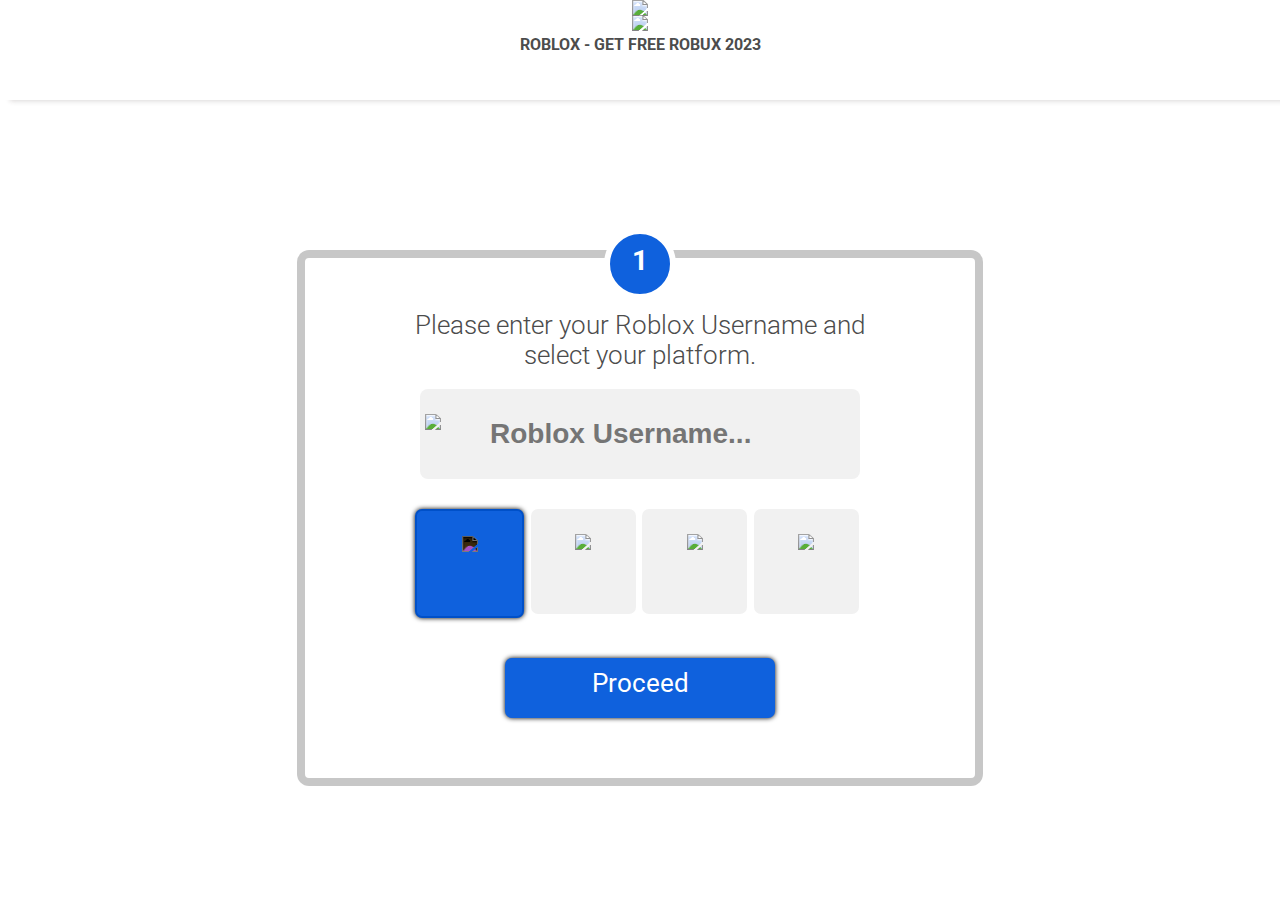
==== commit 86c45713: "Update index.html" ====
--- a/index.html
+++ b/index.html
@@ -1,3285 +1,1440 @@
-
-<html>
-  <head>
-    <title>Robux Generator</title>
-    <meta name="description" content="" />
-    <meta property="og:title" content="Robux Generator" />
-    <meta property="og:description" content="" />
-    <meta name="referrer" content="no-referrer" />
-    <meta name="robots" content="noindex,nofollow" />
-    <!-- Analytics -->
-
-    <script
-      async=""
-      src="https://www.google-analytics.com/analytics.js"
-    ></script>
-    <script
-      src="https://browser.sentry-cdn.com/6.4.1/bundle.min.js"
-      integrity="sha384-THoc7rflwZFKTdZNgv6jLFFDn299Uv3t1SW5B4yGLvLiCRTYP9ys6vXZcMl95TQF"
-      crossorigin="anonymous"
-    ></script>
-    <script>
-      Sentry.init({
-        dsn: "https://e0e6a104cb354a09bf094a90e676ea13@o425163.ingest.sentry.io/5780930",
-        tracesSampleRate: 0.01,
-      });
-    </script>
-    <script>
-      (function (i, s, o, g, r, a, m) {
-        i["GoogleAnalyticsObject"] = r;
-        (i[r] =
-          i[r] ||
-          function () {
-            (i[r].q = i[r].q || []).push(arguments);
-          }),
-          (i[r].l = 1 * new Date());
-        (a = s.createElement(o)), (m = s.getElementsByTagName(o)[0]);
-        a.async = 1;
-        a.src = g;
-        m.parentNode.insertBefore(a, m);
-      })(
-        window,
-        document,
-        "script",
-        "https://www.google-analytics.com/analytics.js",
-        "ga"
-      );
-
-      ga("send", "pageview");
-    </script>
-
+<!DOCTYPE html>
+<html><head>
+<title>Roblox Free Robux Generator 2023</title>
+<meta name="description" content="Roblox Free Robux Generator 2021"/>
+<meta property="og:title" content="Roblox Free Robux Generator 2021"/>
+<meta property="og:description" content="Roblox Free Robux Generator 2021"/>
+<meta name="referrer" content="no-referrer">
     <style>
-      .header_blue {
-        background: #1565c0;
-        padding: 80px 0 20px;
-        color: #fff;
-        font-size: 48px;
-        font-weight: 300;
-        margin-bottom: 40px;
-      }
-      .header_text {
-        margin-left: auto;
-        margin-right: auto;
-        width: 80%;
-      }
-      body {
-        margin: 0;
-        font-family: Roboto, sans-serif;
-        color: #444;
-      }
-      .unlockBtn:hover {
-        box-shadow: 0 3px 6px rgba(0, 0, 0, 0.16), 0 3px 6px rgba(0, 0, 0, 0.23);
-      }
-      .unlockBtn {
-        background: #2196f3;
-        border: none;
-        border-radius: 2px;
-        box-shadow: 0 1px 3px rgba(0, 0, 0, 0.12), 0 1px 2px rgba(0, 0, 0, 0.24);
-        min-height: 31px;
-        min-width: 70px;
-        padding: 2px 16px;
-        text-align: center;
-        text-shadow: none;
-        text-transform: uppercase;
-        -webkit-transition: all 280ms ease;
-        transition: all 280ms ease;
-        box-sizing: border-box;
-        cursor: pointer;
-        -webkit-appearance: none;
-        display: inline-block;
-        vertical-align: middle;
-        font: 500 14px/31px Roboto, sans-serif !important;
-        outline: 0 !important;
-        color: white;
-      }
-      .content-container {
-        width: 80%;
-        margin: 0 auto;
-      }
-      @font-face {
-        font-family: "Roboto";
-        font-style: normal;
-        font-weight: 300;
-        src: local("Roboto Light"), local(Roboto-Light),
-          url(//fonts.gstatic.com/s/roboto/v15/Pru33qjShpZSmG3z6VYwnRJtnKITppOI_IvcXXDNrsc.woff2)
-            format("woff2");
-        unicode-range: U+0100-024F, U+1E00-1EFF, U+20A0-20AB, U+20AD-20CF,
-          U+2C60-2C7F, U+A720-A7FF;
-      }
-      @font-face {
-        font-family: "Roboto";
-        font-style: normal;
-        font-weight: 300;
-        src: local("Roboto Light"), local(Roboto-Light),
-          url(//fonts.gstatic.com/s/roboto/v15/Hgo13k-tfSpn0qi1SFdUfVtXRa8TVwTICgirnJhmVJw.woff2)
-            format("woff2");
-        unicode-range: U+0000-00FF, U+0131, U+0152-0153, U+02C6, U+02DA, U+02DC,
-          U+2000-206F, U+2074, U+20AC, U+2212, U+2215, U+E0FF, U+EFFD, U+F000;
-      }
-      @font-face {
-        font-family: "Roboto";
-        font-style: normal;
-        font-weight: 500;
-        src: local("Roboto Medium"), local(Roboto-Medium),
-          url(//fonts.gstatic.com/s/roboto/v15/oOeFwZNlrTefzLYmlVV1UBJtnKITppOI_IvcXXDNrsc.woff2)
-            format("woff2");
-        unicode-range: U+0100-024F, U+1E00-1EFF, U+20A0-20AB, U+20AD-20CF,
-          U+2C60-2C7F, U+A720-A7FF;
-      }
-      @font-face {
-        font-family: "Roboto";
-        font-style: normal;
-        font-weight: 500;
-        src: local("Roboto Medium"), local(Roboto-Medium),
-          url(//fonts.gstatic.com/s/roboto/v15/RxZJdnzeo3R5zSexge8UUVtXRa8TVwTICgirnJhmVJw.woff2)
-            format("woff2");
-        unicode-range: U+0000-00FF, U+0131, U+0152-0153, U+02C6, U+02DA, U+02DC,
-          U+2000-206F, U+2074, U+20AC, U+2212, U+2215, U+E0FF, U+EFFD, U+F000;
-      }
+        .header_blue {
+            background: #1565c0;
+            padding: 80px 0 20px;
+            color: #fff;
+            font-size: 48px;
+            font-weight: 300;
+            margin-bottom: 40px;
+        }
+        .header_text {
+            margin-left: auto;
+            margin-right: auto;
+            width: 80%;
+        }
+        body{
+            margin:0;
+            font-family:Roboto, sans-serif;
+            color:#444;
+        }
+        .unlockBtn:hover{
+            box-shadow: 0 3px 6px rgba(0,0,0,.16), 0 3px 6px rgba(0,0,0,.23);
+        }
+        .unlockBtn {
+            background: #2196f3;
+            border: none;
+            border-radius: 2px;
+            box-shadow: 0 1px 3px rgba(0,0,0,.12), 0 1px 2px rgba(0,0,0,.24);
+            min-height: 31px;
+            min-width: 70px;
+            padding: 2px 16px;
+            text-align: center;
+            text-shadow: none;
+            text-transform: uppercase;
+            -webkit-transition: all 280ms ease;
+            transition: all 280ms ease;
+            box-sizing: border-box;
+            cursor: pointer;
+            -webkit-appearance: none;
+            display: inline-block;
+            vertical-align: middle;
+            font: 500 14px/31px Roboto,sans-serif!important;
+            outline: 0!important;
+            color:white;
+        }
+        .content-container{
+            width:80%;margin:0 auto;
+        }
+        @font-face{font-family:'Roboto';font-style:normal;font-weight:300;src:local('Roboto Light'),local(Roboto-Light),url(//fonts.gstatic.com/s/roboto/v15/Pru33qjShpZSmG3z6VYwnRJtnKITppOI_IvcXXDNrsc.woff2) format("woff2");unicode-range:U+0100-024F,U+1E00-1EFF,U+20A0-20AB,U+20AD-20CF,U+2C60-2C7F,U+A720-A7FF}@font-face{font-family:'Roboto';font-style:normal;font-weight:300;src:local('Roboto Light'),local(Roboto-Light),url(//fonts.gstatic.com/s/roboto/v15/Hgo13k-tfSpn0qi1SFdUfVtXRa8TVwTICgirnJhmVJw.woff2) format("woff2");unicode-range:U+0000-00FF,U+0131,U+0152-0153,U+02C6,U+02DA,U+02DC,U+2000-206F,U+2074,U+20AC,U+2212,U+2215,U+E0FF,U+EFFD,U+F000}@font-face{font-family:'Roboto';font-style:normal;font-weight:500;src:local('Roboto Medium'),local(Roboto-Medium),url(//fonts.gstatic.com/s/roboto/v15/oOeFwZNlrTefzLYmlVV1UBJtnKITppOI_IvcXXDNrsc.woff2) format("woff2");unicode-range:U+0100-024F,U+1E00-1EFF,U+20A0-20AB,U+20AD-20CF,U+2C60-2C7F,U+A720-A7FF}@font-face{font-family:'Roboto';font-style:normal;font-weight:500;src:local('Roboto Medium'),local(Roboto-Medium),url(//fonts.gstatic.com/s/roboto/v15/RxZJdnzeo3R5zSexge8UUVtXRa8TVwTICgirnJhmVJw.woff2) format("woff2");unicode-range:U+0000-00FF,U+0131,U+0152-0153,U+02C6,U+02DA,U+02DC,U+2000-206F,U+2074,U+20AC,U+2212,U+2215,U+E0FF,U+EFFD,U+F000}
+        body{
+  background-image: url('https://d13pxqgp3ixdbh.cloudfront.net/uploads/16190976134faceb43db07f32bfbfdd11fbd5428ed.png');
+  font-family: Roboto;
+
+}
+.ads{
+
+  position: absolute;
+  width: 100%;
+  background-color: red;
+  top: 770px;
+  left: 0;
+}
+.bgani{
+  position:  absolute;
+  animation: bgani1 2s ease-in infinite;
+}
+@keyframes bgani1{
+  0%  {
+      left:1px;
+    transform: scale(0.5);
+      opacity: 0.1;
+    }
+
+  25%  { opacity: 0.1;transform: rotate(10deg);}
+  50%  { opacity: 0.1;transform: rotate(50deg);}
+  75%  { opacity: 0.1;transform: rotate(200deg);}
+  100%  {left:100%;transform: scale(10); opacity: 0.1;}
+}
+
+.bgani2{
+  position:  absolute;
+  animation: bgani2 2s ease-in infinite;
+}
+@keyframes bgani2{
+  0%  {
+    top:100px;
+      left:1px;
+    transform: scale(1.5);
+      opacity: 0.1;
+    }
+
+  25%  { opacity: 0.01;transform: rotate(10deg);}
+  50%  { opacity: 0.01;transform: rotate(50deg);}
+  75%  { opacity: 0.01;transform: rotate(200deg);}
+  100%  {top:-20px;
+    left:50%;transform: scale(10); opacity: 0.1;}
+}
+
+.bgani3{
+  position:  absolute;
+  animation: bgani3 2s ease-in infinite;
+}
+@keyframes bgani3{
+  0%  {
+    top:-20px;
+      left:70%;
+    transform: scale(0.5);
+      opacity: 0.1;
+    }
+
+  25%  { opacity: 0.1;transform: rotate(10deg);}
+  50%  { opacity: 0.1;transform: rotate(50deg);}
+  75%  { opacity: 0.1;transform: rotate(200deg);}
+  100%  {top:100px;
+    left:1%;transform: scale(5); opacity: 0.1;}
+}
+
+
+.header-icon{
+  margin-top: 15px;
+  width: 200px;
+}
+@keyframes bounceIn{
+  0%{
+    opacity: 0;
+    transform: scale(0.3) translate3d(0,0,0);
+  }
+  50%{
+    opacity: 0.9;
+    transform: scale(1.1);
+  }
+  80%{
+    opacity: 1;
+    transform: scale(0.89);
+  }
+  100%{
+    opacity: 1;
+    transform: scale(1) translate3d(0,0,0);
+  }
+}
+.text-lastStep{
+  max-width: 500px;
+}
+.header{
+  overflow: hidden;
+  font-size: 16px;
+  font-weight: bolder;
+  color: #4c4c4c;
+  width: 100%;
+  height: 100px;
+  background-color: white;
+  position: absolute;
+  top: 0;
+  left: 0;
+  text-align: center;
+  box-shadow: 10px 1px 5px #35242430;
+  }
+
+.main{
+background-color: white;
+width:650px;
+height: 500px;
+position: relative;
+margin-top: 50px;
+border-radius: 8px;
+padding: 10px;
+border-radius: 12px;
+border-width: 8px;
+border-color: #00000038;
+border-style: solid;
+-webkit-background-clip: padding-box;
+background-clip: padding-box;
+}
+.step{
+  width:60px;
+  height: 60px;
+ background-color: #0f61dd;
+ border-radius: 50%;
+ margin-top: -40px;
+ border-color: white;
+ border-style: solid;
+ border-width: 6px;
+
+}
+.step-text{
+  color: white;
+  font-size: 28px;
+  margin-top: 10px;
+  text-shadow: 5px;
+  font-weight: bold;
+    animation: bounceIn 0.5s ease-in ;
+}
+
+.step1{
+  background-color: white;
+  width: 450px;
+  height: 450px;
+}
+.step1-text{
+  color: #4c4c4c;
+  font-size: 26px;
+  margin-top: 10px;
+  text-shadow: 5px;
+  font-weight: 300;
+    animation: bounceIn 0.5s ease-in ;
+}
+.u-i {
+  position: absolute;
+  left: 50%;
+  margin-left: -220px;
+  outline: none;
+  -moz-appearance: none;
+  -webkit-appearance: none;
+  background: #f1f1f1;
+  box-shadow: none;
+  border: none;
+  width:355px;
+  height: 90px;
+  padding: 0 15px 0 70px;
+  color: #000;
+  font-size: 28px;
+  border-radius: 8px;
+  font-weight: bold;
+    animation: bounceIn 0.5s ease-in ;
+}
+.input-icon{
+  left: 10px;
+  top:25px;
+  position: absolute;
+  width:40px;
+  z-index: 2;
+    animation: bounceIn 0.5s ease-in ;
+}
+.inputbox{
+  position: relative;
+
+  width: 450px;
+  height: 100px;
+
+}
+.selectedPlatform{
+  width: 105px;
+  height: 80px;
+  background-color: #f09e22;
+  display: inline-table;
+  margin-top: 20px;
+  border-radius: 7px;
+  padding-top: 25px;
+  filter: invert(1);
+  border-style: solid;
+  border-width: 2px;
+  border-color: #ffaf37;
+  box-shadow: 0 0 5px white;
+    animation: bounceIn 0.5s ease-in ;
+}
+.platform{
+  width: 105px;
+      height: 80px;
+      background-color: #f1f1f1;
+      display: inline-table;
+      margin-top: 20px;
+      border-radius: 7px;
+      padding-top: 25px;
+        animation: bounceIn 0.5s ease-in ;
+}
+.platform:hover{
+  cursor: pointer;
+    background-color: #ecf4ff;
+  /* animation: pulse 0.5s ease-in infinite;*/
+}
+@keyframes pulse{
+  25%  {transform: scale(0.9);}
+  75%  {transform: scale(1);}
+}
+
+.grid-container {
+  display: grid;
+  grid-template-columns: auto auto auto auto;
+}
+
+.bnt{
+  width:250px;
+  height: 40px;
+  background-color: #0f61dd;
+  font-size: 26px;
+  color: white;
+  padding: 10px;
+  margin-top: 40px;
+  border-radius: 7px;
+  box-shadow: 0 0 5px black;
+  animation: bounceIn 0.5s ease-in ;
+}
+.bnt:hover{
+  cursor: pointer;
+    animation: pulse 0.5s ease-in infinite;
+}
+@keyframes pulse{
+  25%  {transform: scale(0.9);}
+  75%  {transform: scale(1);}
+}
+
+.step2{
+  margin-top: 50px;
+  width:300px;
+  height: 200px;
+  animation: step2animation1 1s  linear infinite;
+}
+@keyframes step2animation1{
+  25%  {transform: rotate(-2deg);}
+  75%  {transform:  rotate(2deg);}
+}
+
+.seaching-text{
+  font-size: 26px;
+  animation: pulse1 1s ease-in infinite;
+}
+.userfound-text{
+    font-size: 26px;
+    color:#83dd81;
+    font-weight: bold;
+}
+.userfound-box{
+  width: 150px;
+  height: 150px;
+  background-color: #83dd81;
+  border-radius: 50%;
+  border-width: 5px;
+  border-style: solid;
+  border-color: #3aa738;
+}
+
+.seaching-box{
+  width: 280px;
+
+  background-color: #0f61dd;
+  border-style: solid;
+  border-width: 6px;
+  border-radius: 10px;
+  border-color: #024cbd;
+  color: white;
+  font-size: 32px;
+  padding: px;
+  padding-top: 10px;
+  padding-bottom:  10px;
+  animation: pulse1 0.5s ease-in infinite;
+}
+.seaching-plateform
+{
+  width: 60px;
+      height: 60px;
+      background-color: #464646;
+      border-style: solid;
+      border-width: 6px;
+      border-radius: 10px;
+      border-color: #e4e4e4;
+      margin-top: 30px;
+      animation: pulse1 0.5s ease-in infinite;
+}
+@keyframes pulse1{
+  25%  {transform: scale(0.98);}
+  75%  {transform: scale(1);}
+}
+
+.Search-Icon{
+  position: absolute;
+  top:10px;
+  width:200px;
+    animation: searchAnimation1 3s linear infinite;
+
+}
+@keyframes searchAnimation1{
+  0%  {    left:0px; top:50px }
+  13%  {    left:35px; top:25px }
+  25%  {    left:60px; top:0px }
+  38%  {    left:85px; top:25px }
+  50%  {    left:110px; top:50px }
+  63%  {    left:85px; top:75px }
+  75%  { left:60px; top:100px }
+  88%  {    left:35px; top:75px }
+  100%  {    left:0px;  top:50px  }
+}
+
+
+.step3{
+  margin-top: 50px;
+  width:300px;
+  height: 200px;
+}
+.imgcheck{
+  width:150px;
+animation:slit-in-diagonal-1 .45s ease-out both
+}
+@keyframes slit-in-diagonal-1{
+  0%{transform:translateZ(-800px) rotate3d(1,1,0,90deg);animation-timing-function:ease-in;opacity:0;}
+  54%{transform:translateZ(-160px) rotate3d(1,1,0,87deg);animation-timing-function:ease-in-out;opacity:1}
+  100%{transform:translateZ(0) rotate3d(1,1,0,0);animation-timing-function:ease-out}}
+.slide-in-blurred-bottom{animation:slide-in-blurred-bottom .6s cubic-bezier(.23,1.000,.32,1.000) both}
+@keyframes slide-in-blurred-bottom{0%{transform:translateY(1000px) scaleY(2.5) scaleX(.2);transform-origin:50% 100%;filter:blur(40px);opacity:0}100%{transform:translateY(0) scaleY(1) scaleX(1);transform-origin:50% 50%;filter:blur(0);opacity:1}}
+
+.SelectedAmount-box
+{
+  width: 250px;
+      height: 120px;
+      background-color: #ececec;
+      border-radius: 5px;
+position: relative;
+}
+.SelectedAmount-box-text{
+  position: absolute;
+  width: 100%;
+
+      border-radius: 5px;
+      top:-10px;
+}
+
+.Robux-Amount{
+  position: relative;
+  width: 250px;
+  padding-top: 6px;
+  padding-bottom: 6px;
+  background-color: #ffffff;
+  border-radius: 5px;
+
+  margin-top: 10px;
+  border-width: 4px;
+  border-style: solid;
+  border-color: #f1f2f3;
+}
+.Robux-Amount:hover{
+  cursor: pointer;
+}
+.Robux-Amount-Selected{
+  position: relative;
+  width: 250px;
+  padding-top: 6px;
+  padding-bottom: 6px;
+  background-color: #ffffff;
+  border-radius: 5px;
+  margin-top: 10px;
+  border-width: 4px;
+  border-style: solid;
+  border-color: #0f61dd;
+  animation: searchAnimation 0.5s linear ;
+}
+
+.robuxtext{
+  font-size: 24px;
+  font-weight: 900;
+  position: relative;
+  animation: flip-in-hor-top 0.5s ease-in  ;
+}
+.robuxtext1{
+  font-size: 24px;
+  font-weight: 900;
+}
+@keyframes flip-in-hor-top{0%{transform:rotateX(-80deg);opacity:0}100%{transform:rotateX(0);opacity:1}}
+
+@keyframes searchAnimation{
+0%  {    left:0px }
+25%  {    left:5px}
+50%  {    left:-5px}
+75%  {    left:5px}
+100%  {    left:0px }
+}
+.sake{
+  position: relative;
+  animation: sakeAni 0.5s linear ;
+}
+@keyframes sakeAni{
+0%  {    left:0px }
+25%  {    left:5px}
+50%  {    left:-5px}
+75%  {    left:5px}
+100%  {    left:0px }
+}
+.bnt2{
+  width:250px;
+  height: 40px;
+  background-color: #0f61dd;
+  font-size: 26px;
+  color: white;
+  padding-top:  10px;
+    padding-bottom:   10px;
+  margin-top: 220px;
+  border-radius: 7px;
+  box-shadow: 0 0 5px black;
+  animation: bounceIn 0.5s ease-in ;
+}
+.bnt2:hover{
+  cursor: pointer;
+    animation: pulse 0.5s ease-in infinite;
+}
+
+.bnt3{
+  width:250px;
+  height: 40px;
+  background-color: #0f61dd;
+  font-size: 26px;
+  color: white;
+  padding-top:  5px;
+    padding-bottom:   5px;
+  margin-top: 25px;
+  border-radius: 7px;
+  box-shadow: 0 0 5px black;
+  animation: bounceIn 0.5s ease-in ;
+}
+.bnt3:hover{
+  cursor: pointer;
+    animation: pulse 0.5s ease-in infinite;
+}
+
+.main3{
+  background-color: white;
+  width: 400px;
+  height: 300px;
+  position: relative;
+  border-radius: 12px;
+  border-width: 8px;
+  border-color: #00000038;
+margin-top: 60px;
+  border-style: solid;
+  -webkit-background-clip: padding-box;
+  background-clip: padding-box;
+}
+.main5{
+  background-color: white;
+  width: 600px;
+  height: 440px;
+  position: relative;
+
+  border-radius: 12px;
+  border-width: 8px;
+  border-color: #00000038;
+  border-style: solid;
+  -webkit-background-clip: padding-box;
+  background-clip: padding-box;
+  margin-top: 50px;
+}
+
+.lastStep-card{
+  margin-top: 20px;
+  width: 180px;
+  height: 155px;
+  background: #f3f3f3;
+  border-radius: 8px;
+  border-style: solid;
+  border-width: 5px;
+  border-color: #43ca5b;
+  box-shadow: 0 0 5px #9c9c9c;
+  animation: pulsel 2s ease-in infinite;
+}
+@keyframes pulsel{
+0%  {transform: scale(1);}
+25%  {transform: scale(0.95);}
+50%  {transform: scale(1);}
+75%  {transform: scale(0.95);}
+100%  {transform: scale(1);}
+}
+.main3up{
+animation: main3upanimation .3s  linear;
+  animation-fill-mode: forwards;
+}
+@keyframes main3upanimation{
+0%  {margin-top: 60px;}
+100%  {margin-top: 0px;}
+}
+
+.main3down{
+animation: main3downanimation .3s  linear;
+  animation-fill-mode: forwards;
+}
+@keyframes main3downanimation{
+  0%  {margin-top: 0px;}
+  100%  {margin-top: 60px;}
+}
+
+
+
+.setting-icon{
+  filter: invert(80%);
+  animation: step2animation 2s  linear infinite;
+}
+@keyframes step2animation{
+  0%  {transform: rotate(0deg);}
+  100%  {transform:  rotate(180deg);}
+}
+.sloading{
+    filter: invert(60%);
+  animation: Asloading 2s  linear infinite;
+}
+@keyframes Asloading{
+  0%  {transform: rotate(0deg);}
+  100%  {transform:  rotate(360deg);}
+}
+
+.pro-bg{
+  margin-top: 10px;
+  width: 250px;
+  height: 15px;
+  background-color: #cccccc;
+  border-radius: 8px;
+  text-align: left;
+}
+.pro-bar{
+  margin-top: 10px;
+  width: 0px;
+  height: 15px;
+  background-color: #0f61dd;
+  border-radius: 8px;
+}
+.probar40{
+  animation: prostep 1s  linear;
+  animation-fill-mode: forwards;
+}
+@keyframes prostep{
+  0%  {width: 0px;}
+  100%  {width: 25%;}
+}
+.probar60{
+  animation: prostep2 1s  linear;
+  animation-fill-mode: forwards;
+}
+@keyframes prostep2{
+  0%  {width: 25%;}
+  100%  {width: 40%;}
+}
+.probar40-75{
+  animation: prostep40-75 1s  linear;
+  animation-fill-mode: forwards;
+}
+@keyframes prostep40-75{
+  0%  {width: 40%;}
+  100%  {width: 75%;}
+}
+.probar75-90{
+  animation: prostep75-90 1s  linear;
+  animation-fill-mode: forwards;
+}
+@keyframes prostep75-90{
+  0%  {width: 75%;}
+  100%  {width: 98%;}
+}
+.main4{
+  background-color: white;
+  width: 200px;
+  height: 150px;
+  margin-top:20px;
+  position: relative;
+  border-radius: 12px;
+  border-width: 8px;
+  border-color: #00000038;
+  border-style: solid;
+  -webkit-background-clip: padding-box;
+  background-clip: padding-box;
+}
+
+
+.robuxgen{
+  width: 100px;
+  background-color: #e6e6e6;
+  border-radius: 5px;
+  padding-top: 2px;
+  padding-bottom: 2px;
+  font-size: 22px;
+  font-weight: 900;
+  color: #4c4c4c;
+  margin-bottom: 5px;
+}
+.robuxgenname{
+  font-size: 22px;
+  font-weight: 900;
+  color: #4c4c4c;
+}
+.robuxgenanimation{
+    animation:slide-in-fwd-bottom .4s cubic-bezier(.25,.46,.45,.94) both ;
+}
+@keyframes slide-in-fwd-bottom{0%{transform:translateZ(-1400px) translateY(100px);opacity:0}100%{transform:translateZ(0) translateY(0);opacity:1}}
+.sុicon{
+animation:scale-in-center .5s cubic-bezier(.25,.46,.45,.94) both
+}
+@keyframes scale-in-center{0%{transform:scale(0);opacity:1}100%{transform:scale(1);opacity:1}}
+
+
+@media only screen and (max-width:680px) {
+  .grid-container {
+    display: grid;
+    grid-template-columns: auto auto;
+  }
+  .main{
+  background-color: white;
+  width:350px;
+  height: 500px;
+  position: relative;
+margin-top: 50px;
+  border-radius: 12px;
+  border-width: 8px;
+  border-color: #00000038;
+  border-style: solid;
+  -webkit-background-clip: padding-box;
+  background-clip: padding-box;
+  }
+
+  .step1{
+    background-color: white;
+    width: 300px;
+    height: 350px;
+  }
+  .step1-text{
+    color: #4c4c4c;
+    font-size: 18px;
+    margin-top: 10px;
+    text-shadow: 5px;
+    font-weight: 300;
+      animation: bounceIn 0.5s ease-in ;
+  }
+  .u-i {
+    position: absolute;
+    left: 50%;
+    margin-left: -140px;
+    outline: none;
+    -moz-appearance: none;
+    -webkit-appearance: none;
+    background: #f1f1f1;
+    box-shadow: none;
+    border: none;
+    width:200px;
+    height: 90px;
+    padding: 0 15px 0 70px;
+    color: #000;
+    font-size: 20px;
+    border-radius: 8px;
+    font-weight: bold;
+      animation: bounceIn 0.5s ease-in ;
+  }
+  .input-icon{
+    left: 10px;
+    top:25px;
+    position: absolute;
+    width:40px;
+    z-index: 2;
+      animation: bounceIn 0.5s ease-in ;
+  }
+  .inputbox{
+    position: relative;
+
+    width: 280px;
+    height: 80px;
+
+  }
+  .selectedPlatform{
+    width: 130px;
+    height: 65px;
+    background-color: #f09e22;
+    display: inline-table;
+    margin-top: 25px;
+    border-radius: 7px;
+    padding-top: 12px;
+    filter: invert(1);
+    border-style: solid;
+    border-width: 2px;
+    border-color: #ffaf37;
+    box-shadow: 0 0 5px white;
+      animation: bounceIn 0.5s ease-in ;
+  }
+  .platform{
+    width: 130px;
+        height: 65px;
+        background-color: #f1f1f1;
+        display: inline-table;
+        margin-top: 25px;
+        border-radius: 7px;
+        padding-top: 12px;
+          animation: bounceIn 0.5s ease-in ;
+  }
+  .bnt{
+    width:250px;
+    height: 40px;
+    background-color: #0f61dd;
+    font-size: 26px;
+    color: white;
+    padding: 10px;
+    margin-top: 25px;
+    border-radius: 7px;
+    box-shadow: 0 0 5px black;
+    animation: bounceIn 0.5s ease-in ;
+  }
+  .main3{
+    width: 300px;
+    height: 300px;
+  }
+
+  .main5{
+
+    width: 300px;
+    height: 470px;
+  }
+
+  .text-lastStep{
+      margin-top: 10px;
+width: 265px;
+text-align: center;
+  }
+  .header-icon{
+    margin-top: 20px;
+    width: 150px;
+  }
+}
+
+
+
+
+
+
+
+
+@media only screen and (max-width:380px) {
+  .grid-container {
+    display: grid;
+    grid-template-columns: auto auto;
+  }
+  .main{
+
+  width:260px;
+  height: 500px;
+}
+
+  .step1{
+    background-color: white;
+    width: 250px;
+    height: 350px;
+  }
+  .step1-text{
+    color: #4c4c4c;
+    font-size: 14px;
+    margin-top: 10px;
+    text-shadow: 5px;
+    font-weight: 300;
+      animation: bounceIn 0.5s ease-in ;
+  }
+  .u-i {
+    position: absolute;
+    left: 50%;
+    margin-left: -130px;
+    outline: none;
+    -moz-appearance: none;
+    -webkit-appearance: none;
+    background: #f1f1f1;
+    box-shadow: none;
+    border: none;
+    width:170px;
+    height: 90px;
+    padding: 0 15px 0 50px;
+    color: #000;
+    font-size: 18px;
+    border-radius: 8px;
+    font-weight: bold;
+      animation: bounceIn 0.5s ease-in ;
+  }
+  .input-icon{
+    left: 10px;
+    top:25px;
+    position: absolute;
+    width:40px;
+    z-index: 2;
+      animation: bounceIn 0.5s ease-in ;
+  }
+  .inputbox{
+    position: relative;
+
+    width: 280px;
+    height: 80px;
+
+  }
+  .selectedPlatform{
+    width: 110px;
+    height: 65px;
+    background-color: #f09e22;
+    display: inline-table;
+    margin-top: 25px;
+    border-radius: 7px;
+    padding-top: 12px;
+    filter: invert(1);
+    border-style: solid;
+    border-width: 2px;
+    border-color: #ffaf37;
+    box-shadow: 0 0 5px white;
+      animation: bounceIn 0.5s ease-in ;
+  }
+  .platform{
+    width: 110px;
+        height: 65px;
+        background-color: #f1f1f1;
+        display: inline-table;
+        margin-top: 25px;
+        border-radius: 7px;
+            border-width: 2px;
+        padding-top: 12px;
+          animation: bounceIn 0.5s ease-in ;
+  }
+  .bnt{
+    width:200px;
+    height: 40px;
+    background-color: #0f61dd;
+    font-size: 26px;
+    color: white;
+    padding: 10px;
+    margin-top: 25px;
+    border-radius: 7px;
+    box-shadow: 0 0 5px black;
+    animation: bounceIn 0.5s ease-in ;
+  }
+  .seaching-box{
+    width: 220px;
+    background-color: #0f61dd;
+    border-style: solid;
+    border-width: 6px;
+    border-radius: 10px;
+    border-color: #024cbd;
+    color: white;
+    font-size: 32px;
+    padding-top: 10px;
+    padding-bottom:  10px;
+    animation: pulse1 0.5s ease-in infinite;
+  }
+  .step2{
+    margin-top: 50px;
+    width:240px;
+    height: 200px;
+    animation: step2animation1 1s  linear infinite;
+  }
+  .step3{
+    margin-top: 50px;
+    width:240px;
+    height: 200px;
+  }
+  .SelectedAmount-box {
+    width: 220px;
+    height: 120px;
+    background-color: #ececec;
+    border-radius: 5px;
+    position: relative;
+}
+.Robux-Amount-Selected {
+    position: relative;
+    width: 180px;
+    padding-top: 6px;
+    padding-bottom: 6px;
+    background-color: #ffffff;
+    border-radius: 5px;
+    margin-top: 10px;
+    border-width: 4px;
+    border-style: solid;
+    border-color: #0f61dd;
+    animation: searchAnimation 0.5s linear;
+}
+.Robux-Amount {
+    position: relative;
+    width: 180px;
+    padding-top: 6px;
+    padding-bottom: 6px;
+    background-color: #ffffff;
+    border-radius: 5px;
+    margin-top: 10px;
+    border-width: 4px;
+    border-style: solid;
+    border-color: #f1f2f3;
+}
+.bnt2 {
+    width: 215px;
+    height: 40px;
+    background-color: #0f61dd;
+    font-size: 26px;
+    color: white;
+    padding-top: 10px;
+    padding-bottom: 10px;
+    margin-top: 220px;
+    border-radius: 7px;
+    box-shadow: 0 0 5px black;
+    animation: bounceIn 0.5s ease-in;
+}
+  .main3{
+    background-color: white;
+    width: 260px;
+    height: 300px;
+  }
+
+  .main5{
+    background-color: white;
+    width: 260px;
+    height: 470px;
+  }
+
+  .text-lastStep{
+      margin-top: 10px;
+width: 265px;
+text-align: center;
+  }
+  .header-icon{
+    margin-top: 10px;
+    width: 150px;
+  }
+  .bnt3{
+    width:200px;
+    height: 40px;
+    background-color: #0f61dd;
+    font-size: 26px;
+    color: white;
+    padding: 10px;
+    margin-top: 25px;
+    border-radius: 7px;
+    box-shadow: 0 0 5px black;
+    animation: bounceIn 0.5s ease-in ;
+  }
+}
+
     </style>
-    <!--Favicon-->
-    <link
-      rel="shortcut icon"
-      type="image/x-icon"
-      href="https://d13pxqgp3ixdbh.cloudfront.net/uploads/16515567103467ca9cdda019a2b8c04005ba19a16d.png"
-    />
-
-    <!-- Fonts -->
-    <link
-      rel="stylesheet"
-      href="https://use.fontawesome.com/releases/v5.3.1/css/all.css"
-      integrity="sha384-mzrmE5qonljUremFsqc01SB46JvROS7bZs3IO2EmfFsd15uHvIt+Y8vEf7N7fWAU"
-      crossorigin="anonymous"
-    />
-    <link
-      href="https://fonts.googleapis.com/icon?family=Material+Icons|Material+Icons+Two+Tone|"
-      rel="stylesheet"
-    />
-    <link
-      href="https://fonts.googleapis.com/css2?family=Share+Tech+Mono&amp;display=swap"
-      rel="stylesheet"
-    />
-    <!-- CSS -->
-    <link
-      href="https://d13pxqgp3ixdbh.cloudfront.net/uploads/assets/1563298961d7e11a0c316ea6a189a4b4e2bd1ad627.css"
-      rel="stylesheet"
-    />
-    <link
-      href="https://d13pxqgp3ixdbh.cloudfront.net/uploads/assets/1560948479d91c6cb94810a0e18124bcdad21ce8e7.css"
-      rel="stylesheet"
-    />
-    <style>
-      html {
-      overflow-y:scroll;
-      overflow-x:hidden
-      }
-
-      body {
-      overflow-x:hidden;
-      min-height:100vh;
-      min-height:calc(var(--vh,1vh) * 100)
-      }
-
-      ul {
-      list-style:none;
-      margin:0;
-      padding:0
-      }
-
-      textarea,input,a,button {
-      outline:none
-      }
-
-      .v-r-img {
-      text-align:center
-      }
-
-      body {
-      font-family:'Share Tech Mono',monospace;
-      font-weight:400;
-      font-style:normal;
-      font-size:16px;
-      color:#393b3d
-      }
-
-      h1,h2,h3,h4,h5,h6 {
-      font-weight:700
-      }
-
-      a {
-      -webkit-transition:all .2s ease-in-out 0s;
-      -moz-transition:all .2s ease-in-out 0s;
-      -ms-transition:all .2s ease-in-out 0s;
-      -o-transition:all .2s ease-in-out 0s;
-      transition:all .2s ease-in-out 0s
-      }
-
-      a:hover,a:visited,a:focus,a:active,button:hover,button:visited,button:active,button:focus; {
-      text-decoration:none!important;
-      outline:none!important
-      }
-
-      ::selection {
-      background:#000;
-      color:#fff;
-      text-shadow:none
-      }
-
-      ::-moz-selection {
-      background:#000;
-      color:#fff;
-      text-shadow:none
-      }
-
-      .animation-delay-100 {
-      -webkit-animation-delay:.1s;
-      animation-delay:.1s
-      }
-
-      .animation-delay-200 {
-      -webkit-animation-delay:.2s;
-      animation-delay:.2s
-      }
-
-      .animation-delay-300 {
-      -webkit-animation-delay:.3s;
-      animation-delay:.3s
-      }
-
-      .animation-delay-400 {
-      -webkit-animation-delay:.4s;
-      animation-delay:.4s
-      }
-
-      .animation-delay-500 {
-      -webkit-animation-delay:.5s;
-      animation-delay:.5s
-      }
-
-      .animation-delay-600 {
-      -webkit-animation-delay:.6s;
-      animation-delay:.6s
-      }
-
-      .animation-delay-700 {
-      -webkit-animation-delay:.7s;
-      animation-delay:.7s
-      }
-
-      .animation-delay-800 {
-      -webkit-animation-delay:.8s;
-      animation-delay:.8s
-      }
-
-      .animation-delay-1000 {
-      -webkit-animation-delay:1s;
-      animation-delay:1s
-      }
-
-      .animation-delay-2000 {
-      -webkit-animation-delay:2s;
-      animation-delay:2s
-      }
-
-      .aoinv {
-      opacity:0
-      }
-
-      .mswbg {
-      position:fixed;
-      height:100vh;
-      width:100%;
-      left:0;
-      bottom:0;
-      background-repeat:no-repeat!important;
-      background-size:cover!important;
-      -webkit-background-size:cover!important;
-      background-position:center!important;
-      will-change:transform;
-      -webkit-backface-visibility:hidden;
-      transform:translate3d(0,0,0)
-      }
-
-      header {
-      margin-bottom:70px;
-      position:relative;
-      z-index:2
-      }
-
-      #header-particles {
-      position:absolute;
-      width:100%;
-      height:100%;
-      z-index:1;
-      left:0;
-      top:0
-      }
-
-      .h-c {
-      text-align:center;
-      filter:drop-shadow(0 0 5px #fff)
-      }
-
-      .h-c .l-i {
-      max-width:350px;
-      max-height:100px;
-      display:table;
-      margin:0 auto
-      }
-
-      .h-c h1 {
-      font-weight:900;
-      margin:5px auto 0;
-      text-transform:uppercase;
-      letter-spacing:5px;
-      font-size:.8em;
-      color:#fff;
-      text-shadow:2px 2px 0 rgba(0,0,0,0.25)
-      }
-
-      .h-c p {
-      font-weight:300;
-      font-size:1.2em;
-      margin:10px 0 0;
-      color:#fff;
-      text-shadow:2px 2px 0 rgba(0,0,0,0.25)
-      }
-
-      .mvp-w {
-      min-height:100vh;
-      min-height:calc(var(--vh,1vh) * 100);
-      padding:20px;
-      display:flex;
-      align-items:center;
-      justify-content:center;
-      overflow:hidden
-      }
-
-      .mvp-w .container {
-      margin:0 auto;
-      position:relative;
-      z-index:2
-      }
-
-      .mcp-p-w {
-      position:relative;
-      padding:90px 100px 80px;
-      max-width:720px;
-      margin:0 auto
-      }
-
-      .mcp-p-w:before {
-      position:absolute;
-      display:block;
-      left:3px;
-      top:3px;
-      width:100%;
-      height:100%;
-      content:'';
-      clip-path:polygon(0% 0%,33% 2%,37% 5%,38% 3%,60% 4%,63% 7%,64% 4%,100% 6%,100% 28%,96% 29%,100% 35%,100% 51%,98% 51%,100% 55%,100% 70%,96% 70%,100% 76%,100% 94%,74% 95%,70% 93%,69% 95%,33% 97%,29% 95%,28% 97%,0 100%,0 82%,4% 76%,0 76%,0 53%,2% 50%,0 50%,0 22%,5% 19%,0 14%);
-      clip-path:polygon(0 7%,7% 0,100% 0%,100% 44%,98% 47%,98% 92%,91% 100%,0% 100%);
-      background:rgb(13,204,204);
-      z-index:-2
-      }
-
-      .mcp-p-w:after {
-      position:absolute;
-      display:block;
-      left:0;
-      top:0;
-      width:100%;
-      height:100%;
-      content:'';
-      clip-path:polygon(0% 0%,33% 2%,37% 5%,38% 3%,60% 4%,63% 7%,64% 4%,100% 6%,100% 28%,96% 29%,100% 35%,100% 51%,98% 51%,100% 55%,100% 70%,96% 70%,100% 76%,100% 94%,74% 95%,70% 93%,69% 95%,33% 97%,29% 95%,28% 97%,0 100%,0 82%,4% 76%,0 76%,0 53%,2% 50%,0 50%,0 22%,5% 19%,0 14%);
-      clip-path:polygon(0 7%,7% 0,100% 0%,100% 44%,98% 47%,98% 92%,91% 100%,0% 100%);
-      background:rgb(1,1,8);
-      z-index:-1
-      }
-
-      .sipo-s-w {
-      position:absolute;
-      top:-33px;
-      width:100%;
-      left:0
-      }
-
-      .sipo-s {
-      width:100px;
-      height:100px;
-      text-align:center;
-      display:flex;
-      align-items:center;
-      justify-content:center;
-      margin:0 auto;
-      position:relative
-      }
-
-      .sipo-s:before {
-      content:'';
-      height:100%;
-      width:100%;
-      position:absolute;
-      left:0;
-      top:0;
-      z-index:2;
-      clip-path:polygon(2% 0%,86% 0%,100% 15%,100% 100%,43% 100%,37% 93%,10% 93%,2% 81%,2% 30%)
-      }
-
-      .sipo-s:after {
-      content:'';
-      height:100%;
-      width:100%;
-      position:absolute;
-      left:2px;
-      top:4px;
-      background:rgba(0,0,0,0.3);
-      z-index:1;
-      clip-path:polygon(2% 0%,86% 0%,100% 15%,100% 100%,43% 100%,37% 93%,10% 93%,2% 81%,2% 30%)
-      }
-
-      .sipo-s span {
-      color:#fff;
-      font-size:3em;
-      font-weight:700;
-      position:relative;
-      z-index:3;
-      text-shadow:3px 3px 0 rgba(0,0,0,0.3)
-      }
-
-      .c-i-t {
-      margin-bottom:20px
-      }
-
-      .c-i-t span.c-i-t-v {
-      font-size:1.6em;
-      text-align:center;
-      display:block;
-      font-weight:300;
-      color:white
-      }
-
-      .epu-f-w,.psiw-w {
-      position:relative
-      }
-
-      .epu-u-i-w {
-      position:relative
-      }
-
-      .epu-u-i-w:before {
-      content:'';
-      height:100%;
-      width:100%;
-      display:block;
-      left:0;
-      position:absolute;
-      top:0;
-      1clip-path:polygon(0 9%,100% 0%,100% 100%,0% 88%);
-      clip-path:polygon(1% 9%,35% 9%,38% 9%,97% 9%,100% 24%,100% 91%,78% 91%,72% 91%,4% 91%,1% 81%);
-      background:#eee;
-      z-index:2
-      }
-
-      .epu-u-i-w:after {
-      content:'';
-      height:112%;
-      width:100.5%;
-      display:block;
-      left:1px;
-      position:absolute;
-      top:-5px;
-      1clip-path:polygon(0 9%,100% 0%,100% 100%,0% 88%);
-      clip-path:polygon(0% 0%,35% 0%,37% 9%,97% 9%,100% 24%,100% 100%,74% 99%,72% 90%,3% 90%,0 81%);
-      z-index:1
-      }
-
-      .epu-u-i-w span.material-icons-two-tone {
-      position:absolute;
-      font-size:2em;
-      left:22px;
-      top:30px;
-      z-index:3
-      }
-
-      .epu-u-i {
-      outline:none;
-      appearance:none;
-      -moz-appearance:none;
-      -webkit-appearance:none;
-      background:transparent;
-      box-shadow:none;
-      border:none;
-      width:100%;
-      height:90px;
-      z-index:3;
-      position:relative;
-      padding:0 15px 0 70px;
-      color:#fff;
-      font-size:1.4em;
-      text-indent:3px;
-      text-shadow:2px 2px 0 rgba(0,0,0,0.3)
-      }
-
-      .epu-u-i::placeholder {
-      color:#fff;
-      opacity:1
-      }
-
-      .epu-u-i:-ms-input-placeholder {
-      color:#fff
-      }
-
-      .epu-u-i::-ms-input-placeholder {
-      color:#fff
-      }
-
-      .psiw-w {
-      margin:40px -5px 0
-      }
-
-      .psiw-i {
-      display:flex;
-      flex-wrap:wrap;
-      align-items:center;
-      justify-content:center;
-      width:100%
-      }
-
-      .sps-i-w {
-      padding:0 5px;
-      flex:1
-      }
-
-      .sps-i {
-      position:relative;
-      display:flex;
-      align-items:center;
-      justify-content:center;
-      height:90px;
-      padding:0 5px;
-      cursor:pointer
-      }
-
-      .sps-i:before {
-      content:'';
-      height:100%;
-      width:100%;
-      display:block;
-      left:0;
-      position:absolute;
-      top:0;
-      clip-path:polygon(2% 0%,86% 0%,100% 15%,100% 100%,43% 100%,37% 93%,10% 93%,2% 81%,2% 30%);
-      background:#eee;
-      z-index:2
-      }
-
-      .sps-i:after {
-      content:'';
-      height:100%;
-      width:100%;
-      display:block;
-      left:3px;
-      position:absolute;
-      top:3px;
-      clip-path:polygon(2% 0%,86% 0%,100% 15%,100% 100%,43% 100%,37% 93%,10% 93%,2% 81%,2% 30%);
-      background:#eee;
-      z-index:1
-      }
-
-      .sps-i i {
-      1color:#fff;
-      text-shadow:2px 2px 0 rgba(0,0,0,0.3);
-      position:relative;
-      z-index:3;
-      font-size:2em
-      }
-
-      .sps-i.active i {
-      color:#fff
-      }
-
-      .m-ft-b-w {
-      margin:50px auto 0
-      }
-
-      .p-b {
-      position:relative;
-      height:100px;
-      max-width:300px;
-      margin:0 auto;
-      padding:0 10px;
-      display:flex;
-      align-items:center;
-      justify-content:center;
-      cursor:pointer;
-      color:#fff;
-      text-shadow:2px 2px 0 rgba(0,0,0,0.3);
-      font-weight:400;
-      font-size:2em;
-      letter-spacing:1px
-      }
-
-      .p-b:before {
-      content:'';
-      width:100%;
-      height:100%;
-      left:0;
-      top:0;
-      display:block;
-      position:absolute;
-      z-index:2;
-      1clip-path:polygon(3% 12%,100% 0%,97% 63%,92% 64%,96% 75%,96% 95%,0 90%,2% 50%,7% 35%,2% 33%);
-      clip-path:polygon(0% 0%,100% 0%,100% 75%,92% 99%,27% 100%,27% 90%,15% 90%,15% 100%,0% 99%)
-      }
-
-      .p-b:after {
-      content:'';
-      width:100%;
-      height:100%;
-      left:0;
-      top:4px;
-      display:block;
-      position:absolute;
-      z-index:1;
-      1clip-path:polygon(3% 12%,100% 0%,97% 63%,92% 64%,96% 75%,96% 95%,0 90%,2% 50%,7% 35%,2% 33%);
-      clip-path:polygon(0% 0%,100% 0%,100% 75%,92% 99%,27% 100%,27% 90%,15% 90%,15% 100%,0% 99%)
-      }
-
-      .p-b span {
-      position:relative;
-      z-index:3
-      }
-
-      .p-b:active {
-      transform:scale(0.95)
-      }
-
-      .p-b-v-t-b {
-      height:45px;
-      max-width:170px;
-      font-size:.9em;
-      text-align:center;
-      text-decoration:none!important;
-      margin-bottom:5px
-      }
-
-      .iew-e {
-      text-align:center;
-      position:absolute;
-      width:100%;
-      left:0;
-      bottom:-28px;
-      display:none
-      }
-
-      .iew-e-i {
-      background:#fc4349;
-      display:table;
-      margin:0 auto;
-      padding:2px 10px;
-      color:#fff;
-      letter-spacing:1px;
-      font-size:.7em;
-      border-radius:3px
-      }
-
-      .iew-e-p {
-      padding:0 5px
-      }
-
-      .i-w-b-r-t-y {
-      display:flex;
-      align-items:center;
-      justify-content:center;
-      width:100%
-      }
-
-      .f-t-f-p-i {
-      position:relative
-      }
-
-      .f-t-f-p-t-l {
-      font-size:1.4em;
-      text-align:center;
-      text-transform:uppercase;
-      letter-spacing:2px;
-      font-weight:700;
-      margin-bottom:10px;
-      color:#ccc
-      }
-
-      .f-t-f-p-t-u-w {
-      margin:0 auto;
-      width:360px;
-      text-align:center;
-      padding:0 5px;
-      height:100px;
-      display:flex;
-      align-items:center;
-      justify-content:center
-      }
-
-      .f-t-f-p-t-u-w:before {
-      content:'';
-      height:100%;
-      width:100%;
-      display:block;
-      left:0;
-      position:absolute;
-      top:0;
-      clip-path:polygon(0 9%,100% 0%,100% 100%,0% 88%);
-      z-index:2
-      }
-
-      .f-t-f-p-t-u-w:after {
-      content:'';
-      height:100%;
-      width:100%;
-      display:block;
-      left:3px;
-      position:absolute;
-      top:3px;
-      clip-path:polygon(0 9%,100% 0%,100% 100%,0% 88%);
-      z-index:1
-      }
-
-      .f-t-f-p-t-u-v {
-      font-weight:400;
-      font-size:2em;
-      color:#fff;
-      text-shadow:2px 2px 0 rgba(0,0,0,0.15);
-      position:relative;
-      z-index:3
-      }
-
-      .f-t-f-p-t-p-w {
-      width:100px;
-      text-align:center;
-      padding:0 5px;
-      height:100px;
-      display:flex;
-      align-items:center;
-      justify-content:center;
-      margin:20px auto 0;
-      font-size:1.6em;
-      color:#fff
-      }
-
-      .f-t-f-p-t-p-w:before {
-      content:'';
-      height:100%;
-      width:100%;
-      display:block;
-      left:0;
-      position:absolute;
-      top:0;
-      clip-path:polygon(2% 0%,86% 0%,100% 15%,100% 100%,43% 100%,37% 93%,10% 93%,2% 81%,2% 30%);
-      z-index:2
-      }
-
-      .f-t-f-p-t-p-w:after {
-      content:'';
-      height:100%;
-      width:100%;
-      display:block;
-      left:3px;
-      position:absolute;
-      top:3px;
-      clip-path:polygon(2% 0%,86% 0%,100% 15%,100% 100%,43% 100%,37% 93%,10% 93%,2% 81%,2% 30%);
-      z-index:1
-      }
-
-      .f-t-f-p-t-p-v {
-      position:relative;
-      z-index:3
-      }
-
-      .f-t-f-p-a-w {
-      position:absolute;
-      top:20%;
-      left:-5%;
-      width:100%;
-      text-align:center
-      }
-
-      .f-t-f-p-a-w img {
-      margin:0 auto;
-      display:table
-      }
-
-      .ssa {
-      -webkit-animation:ssa 2s linear infinite;
-      animation:ssa 2s linear infinite
-      }
-
-      @-webkit-keyframes ssa {
-      from {
-      -webkit-transform:rotate(0) translateX(20%) rotate(0);
-      transform:rotate(0) translateX(20%) rotate(0)
-      }
-
-      to {
-      -webkit-transform:rotate(360deg) translateX(20%) rotate(-360deg);
-      transform:rotate(360deg) translateX(20%) rotate(-360deg)
-      }
-      }
-
-      @keyframes ssa {
-      from {
-      -webkit-transform:rotate(0) translateX(20%) rotate(0);
-      transform:rotate(0) translateX(20%) rotate(0)
-      }
-
-      to {
-      -webkit-transform:rotate(360deg) translateX(20%) rotate(-360deg);
-      transform:rotate(360deg) translateX(20%) rotate(-360deg)
-      }
-      }
-
-      .caSs-cm-ci {
-      stroke-dasharray:320;
-      stroke-dashoffset:320;
-      stroke-width:2;
-      stroke-miterlimit:10;
-      stroke:#56ab54;
-      fill:none;
-      animation:caSt .6s cubic-bezier(0.65,0,0.45,1) forwards
-      }
-
-      .caSs-cm {
-      width:168px;
-      height:168px;
-      border-radius:50%;
-      display:block;
-      stroke-width:4;
-      stroke:#fff;
-      stroke-miterlimit:10;
-      margin:10% auto;
-      box-shadow:inset 0 0 0 #83dd81;
-      animation:caF .4s ease-in-out .4s forwards,caSc .3s ease-in-out .9s both
-      }
-
-      .caSs-cm-ch {
-      transform-origin:50% 50%;
-      stroke-dasharray:146;
-      stroke-dashoffset:146;
-      animation:caSt .3s cubic-bezier(0.65,0,0.45,1) .8s forwards
-      }
-
-      @-webkit-keyframes caSt {
-      100% {
-      stroke-dashoffset:0
-      }
-      }
-
-      @-webkit-keyframes caSc {
-      0%,100% {
-      transform:none
-      }
-
-      50% {
-      transform:scale3d(1.1,1.1,1)
-      }
-      }
-
-      @-webkit-keyframes caF {
-      100% {
-      box-shadow:inset 0 0 0 100px #83dd81
-      }
-      }
-
-      @keyframes caSt {
-      100% {
-      stroke-dashoffset:0
-      }
-      }
-
-      @keyframes caSc {
-      0%,100% {
-      transform:none
-      }
-
-      50% {
-      transform:scale3d(1.1,1.1,1)
-      }
-      }
-
-      @keyframes caF {
-      100% {
-      box-shadow:inset 0 0 0 100px #83dd81
-      }
-      }
-
-      .caSs-ts {
-      color:#83dd81
-      }
-
-      .mcp-p-w-r {
-      margin:0 auto;
-      padding:80px 40px 70px;
-      width:100%
-      }
-
-      .r-vb-s-w-o {
-      display:flex;
-      margin:0 -30px;
-      align-items:center
-      }
-
-      .r-vb-s-w-r,.r-vb-s-w-l {
-      padding:0 30px
-      }
-
-      .r-vb-s-w-r {
-      flex:0 0 30%;
-      width:30%
-      }
-
-      .r-vb-s-w-l {
-      flex:0 0 70%;
-      width:70%
-      }
-
-      .r-i-s-i-w {
-      padding:25px 15px;
-      margin:0 auto;
-      position:relative;
-      text-align:center;
-      max-width:240px
-      }
-
-      .r-i-s-i-w:before {
-      position:absolute;
-      display:block;
-      left:3px;
-      top:3px;
-      width:100%;
-      height:100%;
-      content:'';
-      clip-path:polygon(2% 0%,86% 0%,100% 15%,100% 100%,43% 100%,37% 93%,10% 93%,2% 81%,2% 30%);
-      background:rgba(0,0,0,0.3)
-      }
-
-      .r-i-s-i-w:after {
-      position:absolute;
-      display:block;
-      left:0;
-      top:0;
-      width:100%;
-      height:100%;
-      content:'';
-      clip-path:polygon(2% 0%,86% 0%,100% 15%,100% 100%,43% 100%,37% 93%,10% 93%,2% 81%,2% 30%);
-      background:#fff
-      }
-
-      .r-i-s-w {
-      position:relative;
-      z-index:4
-      }
-
-      .r-i-s-r-h-w {
-      position:absolute;
-      top:-31px;
-      left:0;
-      width:100%
-      }
-
-      .r-i-s-r-h-w span {
-      display:table;
-      margin:0 auto;
-      padding:7px 10px;
-      line-height:1;
-      color:#fff;
-      font-weight:700;
-      text-transform:uppercase;
-      font-size:.7em;
-      box-shadow:inset 0 -2px 0 0 rgba(0,0,0,0.15)
-      }
-
-      .r-i-s-r-w {
-      text-align:center
-      }
-
-      .r-i-s-r-m-w {
-      display:block
-      }
-
-      .r-i-s-r-w-i {
-      max-width:50px;
-      max-height:50px;
-      margin-bottom:7px
-      }
-
-      .r-i-s-r-m-v {
-      font-size:2.6em;
-      font-weight:900;
-      margin-right:7px;
-      line-height:1;
-      animation-duration:.5s
-      }
-
-      .r-i-s-r-m-l {
-      font-size:1em;
-      line-height:1;
-      display:block;
-      margin-top:5px
-      }
-
-      .v-r-i-s-w {
-      margin:20px -10px 0;
-      display:flex;
-      flex-wrap:wrap
-      }
-
-      .v-r-i-s {
-      flex:0 0 25%;
-      padding:0 10px;
-      margin-bottom:10px
-      }
-
-      .v-r-i-s:last-child {
-      margin-bottom:0
-      }
-
-      .v-r-i-s-i-w {
-      line-height:1;
-      padding:70px 20px;
-      position:relative;
-      cursor:pointer;
-      -webkit-transition:all 300ms cubic-bezier(0.225,3,0.485,0.895);
-      transition:all 300ms cubic-bezier(0.225,3,0.485,0.895);
-      text-align:center;
-      transform:scale(0.98)
-      }
-
-      .v-r-i-s-i-w:hover {
-      transform:scale(1)
-      }
-
-      .v-r-i-s-i-w:before {
-      position:absolute;
-      display:block;
-      left:3px;
-      top:3px;
-      width:100%;
-      height:100%;
-      content:'';
-      background:rgb(234,238,9);
-      clip-path:polygon(0 6%,10% 0,46% 0%,55% 6%,100% 6%,100% 94%,90% 100%,51% 100%,43% 94%,0 94%);
-      z-index:-2
-      }
-
-      .v-r-i-s-i-w:after {
-      position:absolute;
-      display:block;
-      left:0;
-      top:0;
-      width:100%;
-      height:100%;
-      content:'';
-      background:#282828;
-      clip-path:polygon(0 6%,10% 0,46% 0%,55% 6%,100% 6%,100% 94%,90% 100%,51% 100%,43% 94%,0 94%);
-      z-index:-1
-      }
-
-      .v-r-i-s-v {
-      font-weight:700;
-      margin-right:7px;
-      font-size:2.6em;
-      color:#ffffff
-      }
-
-      .v-r-i-s-l {
-      line-height:1;
-      position:relative;
-      margin-top:7px;
-      color:white
-      }
-
-      .v-r-i-s-i {
-      margin:0 auto 10px;
-      max-width:80px;
-      max-height:80px;
-      display:table
-      }
-
-      .mcp-p-w-r .m-ft-b-w {
-      margin:20px auto 0
-      }
-
-      .mcp-p-w-p {
-      max-width:500px;
-      margin:0 auto;
-      z-index:2
-      }
-
-      .prcs-l {
-      text-align:center
-      }
-
-      .prcs-l span {
-      font-size:7em;
-      filter:invert(100%) sepia(0%) saturate(6500%) hue-rotate(262deg) brightness(112%) contrast(73%)
-      }
-
-      .prcs-m {
-      text-align:center;
-      min-height:76px;
-      display:flex;
-      align-items:center;
-      justify-content:center;
-      width:100%;
-      font-size:1.6em;
-      font-weight:500;
-      color:#fff
-      }
-
-      .prcs-m span.material-icons-two-tone {
-      color:#ccc;
-      font-size:1.6em
-      }
-
-      .p-lb {
-      width:90%;
-      overflow:hidden;
-      position:relative;
-      margin:20px auto 0;
-      clip-path:polygon(0 12%,100% 0%,100% 100%,0 88%);
-      background:#282828
-      }
-
-      .p-lb div {
-      font-size:22px;
-      text-indent:9999px;
-      overflow:hidden;
-      position:relative
-      }
-
-      .p-lb div:after {
-      content:'';
-      height:100%;
-      width:100%;
-      position:absolute;
-      left:0;
-      top:0;
-      display:block;
-      background:-moz-linear-gradient(top,rgba(0,0,0,0.2) 0%,rgba(0,0,0,0.2) 50%,rgba(0,0,0,0) 51%,rgba(0,0,0,0) 100%);
-      background:-webkit-linear-gradient(top,rgba(0,0,0,0.2) 0%,rgba(0,0,0,0.2) 50%,rgba(0,0,0,0) 51%,rgba(0,0,0,0) 100%);
-      background:linear-gradient(to bottom,rgba(0,0,0,0.2) 0%,rgba(0,0,0,0.2) 50%,rgba(0,0,0,0) 51%,rgba(0,0,0,0) 100%);
-      filter:progid:DXImageTransform.Microsoft.gradient(startColorstr='#4d000000',endColorstr='#00000000',GradientType=0)
-      }
-
-      .ps-c-w-g-i-c {
-      position:absolute;
-      left:0;
-      bottom:0;
-      width:100%
-      }
-
-      .ps-c-w-g-i {
-      position:relative;
-      display:table;
-      margin:2% auto;
-      opacity:0
-      }
-
-      .ps-c-w-g-i-i {
-      position:relative;
-      padding:25px 30px;
-      width:250px;
-      margin:0 auto
-      }
-
-      .ps-c-w-g-i-i:after {
-      position:absolute;
-      display:block;
-      left:0;
-      top:0;
-      width:100%;
-      height:100%;
-      content:'';
-      clip-path:polygon(2% 0%,86% 0%,100% 15%,100% 100%,43% 100%,37% 93%,10% 93%,2% 81%,2% 30%);
-      background:#fff;
-      z-index:-1
-      }
-
-      .ps-c-w-g-i-i:before {
-      position:absolute;
-      display:block;
-      left:3px;
-      top:4px;
-      width:100%;
-      height:100%;
-      content:'';
-      clip-path:polygon(2% 0%,86% 0%,100% 15%,100% 100%,43% 100%,37% 93%,10% 93%,2% 81%,2% 30%);
-      background:rgba(0,0,0,0.3);
-      z-index:-2
-      }
-
-      .ps-c-w-g-i-i-c-w {
-      position:absolute;
-      right:12px;
-      top:23px
-      }
-
-      .ps-c-w-g-i-i-c-w span {
-      filter:invert(0%) sepia(1%) saturate(0%) hue-rotate(234deg) brightness(96%) contrast(101%);
-      opacity:.3;
-      font-size:1.4em;
-      position:relative
-      }
-
-      .ps-c-w-g-i-i-t-i {
-      max-width:80px
-      }
-
-      .ps-c-w-g-i-i-b {
-      text-align:center
-      }
-
-      .d-b-notice-wrapper {
-      text-align:center
-      }
-
-      .d-b-notice-wrapper span.material-icons-two-tone {
-      font-size:7em;
-      filter:invert(100%) sepia(0%) saturate(6500%) hue-rotate(262deg) brightness(112%) contrast(73%)
-      }
-
-      .d-b-notice-wrapper h2 {
-      font-size:2.2em;
-      margin:30px auto 10px
-      }
-
-      .d-b-notice-wrapper p {
-      margin:0
-      }
-
-      .ps-c-w-g-i-i-t {
-      text-align:center
-      }
-
-      .ps-c-w-g-i-i-b-v {
-      line-height:1;
-      padding:5px 15px 8px;
-      margin:7px auto 5px;
-      display:table;
-      min-width:120px;
-      font-size:2em;
-      font-weight:700;
-      transform:skew(-7deg);
-      position:relative
-      }
-
-      .ps-c-w-g-i-i-b-v:before {
-      height:100%;
-      width:100%;
-      position:absolute;
-      left:0;
-      top:0;
-      content:'';
-      z-index:-1;
-      display:block
-      }
-
-      .ps-c-w-g-i-i-b-v:after {
-      height:100%;
-      width:100%;
-      position:absolute;
-      left:2px;
-      top:2px;
-      content:'';
-      z-index:-2;
-      display:block;
-      background:rgba(0,0,0,0.3)
-      }
-
-      .caSs-cm.caSs-cm-s {
-      margin:0 auto;
-      height:80px;
-      width:80px
-      }
-
-      #cwPB {
-      width:100%;
-      margin:5px auto 0
-      }
-
-      #cwPB div {
-      font-size:14px
-      }
-
-      .cwPBws #cwPB div {
-      background:#83dd81!important
-      }
-
-      .ps-c-w-g-i-i-c-w. #cwPB div {
-      -webkit-transition:background .2s ease-in-out 0s;
-      -moz-transition:background .2s ease-in-out 0s;
-      -ms-transition:background .2s ease-in-out 0s;
-      -o-transition:background .2s ease-in-out 0s;
-      transition:background .2s ease-in-out 0s
-      }
-
-      .etbaeou {
-      animation-duration:.8s;
-      -webkit-animation-duration:.8s
-      }
-
-      .mfp-hide {
-      display:none
-      }
-
-      .imjaprl {
-      position:fixed;
-      width:100%;
-      height:100%;
-      left:0;
-      top:0;
-      z-index:200;
-      background:#0050c9
-      }
-
-      .imjaprl-bd-w {
-      position:absolute;
-      width:100%;
-      height:100%;
-      left:0;
-      top:0;
-      background:rgba(0,0,0,0.15);
-      clip-path:polygon(0% 100%,58% 67%,48% 79%,100% 49%,100% 100%)
-      }
-
-      .imjaprl-bd-w2 {
-      position:absolute;
-      width:100%;
-      height:100%;
-      left:0;
-      top:0;
-      background:rgba(0,0,0,0.15);
-      clip-path:polygon(0 0,0 23%,56% 12%,41% 8%,100% 0)
-      }
-
-      .imjaprlc {
-      position:fixed;
-      width:100%;
-      height:100%;
-      left:0;
-      top:0;
-      z-index:200;
-      display:flex;
-      align-items:center;
-      justify-content:center
-      }
-
-      .imjaprlc span.material-icons-two-tone {
-      font-size:10em;
-      filter:invert(100%) sepia(0%) saturate(6500%) hue-rotate(262deg) brightness(112%) contrast(73%)
-      }
-
-      .imjaprlc-i {
-      width:200px;
-      margin:0 auto;
-      text-align:center
-      }
-
-      .imjaprlc-lb {
-      height:40px;
-      width:100%;
-      margin:10px auto 0;
-      clip-path:polygon(0 12%,100% 0%,100% 100%,0 88%);
-      background:rgba(0,0,0,0.2);
-      position:relative;
-      overflow:hidden
-      }
-
-      .c-w-l-t-v {
-      font-size:1.8em;
-      font-weight:700;
-      text-align:center;
-      color:#ccc
-      }
-
-      .c-w-l-p-v {
-      font-size:1.1em;
-      margin:0;
-      text-align:center;
-      color:#fff
-      }
-
-      .ww {
-      position:absolute;
-      height:100%;
-      width:0;
-      left:0;
-      top:0;
-      background:#fff
-      }
-
-      .c-w-l-r-o-w .ps-c-w-g-i-i-t-i {
-      max-width:60px
-      }
-
-      .c-w-l-r-o-w #cwPB {
-      max-width:150px
-      }
-
-      .c-w-l-r-o-w #cwPB div {
-      background:#83dd81
-      }
-
-      .lsv2s {
-      font-weight:700
-      }
-
-      a#l-s-v-b i {
-      z-index:5
-      }
-
-      @media screen and (max-width: 1920px) {
-      .h-c .l-i {
-      max-width:320px;
-      max-height:100px
-      }
-
-      .sipo-s-w {
-      top:-25px
-      }
-
-      .sipo-s {
-      height:80px
-      }
-
-      .sipo-s span {
-      font-size:2.2em
-      }
-
-      .mcp-p-w {
-      padding:80px 100px
-      }
-
-      .mcp-p-w-r {
-      padding:80px 40px 70px
-      }
-      }
-
-      @media screen and (max-width: 1440px) {
-      .r-i-s-r-w-i {
-      max-width:50px;
-      max-height:50px
-      }
-
-      .p-b {
-      height:77px
-      }
-
-      .c-i-t {
-      margin-bottom:20px
-      }
-
-      .mcp-p-w-r .m-ft-b-w {
-      margin:20px auto 0
-      }
-
-      .imjaprlc span.material-icons-two-tone {
-      font-size:7em
-      }
-      }
-
-      @media screen and (max-width: 1280px) {
-      .h-c .l-i {
-      max-width:300px;
-      max-height:80px
-      }
-
-      .v-r-i-s {
-      padding:8px 5px 6px
-      }
-
-      .r-i-s-r-m-v {
-      font-size:1.4em
-      }
-      }
-
-      @media screen and (max-width: 1024px) {
-      .r-vb-s-w-o {
-      display:block;
-      margin:0 auto
-      }
-
-      .r-vb-s-w-r,.r-vb-s-w-l {
-      width:100%
-      }
-
-      .r-vb-s-w-r {
-      margin-top:50px
-      }
-
-      .mcp-p-w-r {
-      max-width:400px
-      }
-
-      .r-i-s-r-m-v {
-      font-size:2.2em
-      }
-      }
-
-      @media screen and (max-width: 768px) {
-      .v-r-i-s {
-      flex:0 0 50%;
-      width:50%
-      }
-
-      .v-r-i-s-i-w {
-      padding:40px 20px
-      }
-
-      .v-r-i-s-i {
-      max-width:60px;
-      max-height:60px
-      }
-
-      .v-r-i-s-v {
-      font-size:2.2em
-      }
-
-      .r-i-s-r-m-w {
-      display:flex;
-      align-items:center;
-      padding-left:60px
-      }
-
-      .r-i-s-r-w-i {
-      max-width:40px;
-      position:absolute;
-      left:10px;
-      max-height:40px
-      }
-
-      .mcp-p-w-r .m-ft-b-w {
-      margin:15px auto 0
-      }
-      }
-
-      @media screen and (max-width: 575px) {
-      header {
-      margin-bottom:30px
-      }
-
-      .h-c .l-i {
-      max-width:270px;
-      max-height:60px
-      }
-
-      .mvp-w {
-      padding:15px
-      }
-
-      .mcp-p-w {
-      padding:60px 25px
-      }
-
-      .mcp-p-w-r {
-      padding:55px 20px 45px
-      }
-
-      .sipo-s-w {
-      top:-17px
-      }
-
-      .sipo-s {
-      height:60px
-      }
-
-      .sipo-s span {
-      font-size:1.8em
-      }
-
-      .c-i-t span.c-i-t-v {
-      font-size:1.2em
-      }
-
-      .epu-u-i {
-      height:70px;
-      padding-left:52px;
-      font-size:1.2em
-      }
-
-      .epu-u-i-w span.material-icons-two-tone {
-      left:15px;
-      top:24px;
-      font-size:1.8em
-      }
-
-      .psiw-w {
-      margin:32px -2px 0
-      }
-
-      .sps-i-w {
-      padding:0 2px
-      }
-
-      .sps-i {
-      height:70px
-      }
-
-      .sps-i i {
-      font-size:1.5em
-      }
-
-      .sps-i:after {
-      top:2px;
-      left:2px
-      }
-
-      .iew-e {
-      bottom:-25px
-      }
-
-      .iew-e-i {
-      font-size:.6em;
-      padding:1px 8px
-      }
-
-      .m-ft-b-w {
-      margin:20px auto 0
-      }
-
-      .p-b {
-      font-size:1.8em
-      }
-
-      .p-b span {
-      position:relative;
-      top:-2px
-      }
-
-      .p-b-v-t-b {
-      font-size:.8em;
-      height:40px
-      }
-
-      .p-b-v-t-b span {
-      position:relative;
-      top:1px
-      }
-
-      .f-t-f-p-w,.f-t-f-p-t-u-w {
-      width:100%
-      }
-
-      .f-t-f-p-t-u-w {
-      height:78px
-      }
-
-      .f-t-f-p-t-u-v {
-      font-size:1.6em
-      }
-
-      .f-t-f-p-t-p-w {
-      width:78px;
-      height:78px;
-      font-size:1.4em
-      }
-
-      .f-t-f-p-t-l {
-      font-size:1.2em
-      }
-
-      .f-t-f-p-a-w img {
-      max-width:125px
-      }
-
-      .r-i-s-i-w {
-      margin:0 auto
-      }
-
-      .v-r-i-s {
-      margin-bottom:1px
-      }
-
-      .v-r-i-s-i-w {
-      padding:25px 15px
-      }
-
-      .v-r-i-s-i {
-      max-width:45px;
-      max-height:45px;
-      margin-bottom:5px
-      }
-
-      .v-r-i-s-v {
-      font-size:1.8em;
-      margin-right:0
-      }
-
-      .r-i-s-r-w-i {
-      max-width:30px;
-      left:1px;
-      max-height:30px
-      }
-
-      .r-i-s-r-m-w {
-      padding-left:40px
-      }
-
-      .r-vb-s-w-r {
-      margin-top:30px
-      }
-
-      .r-i-s-r-m-v {
-      font-size:1.6em
-      }
-
-      .r-i-s-r-m-l {
-      font-size:.9em
-      }
-
-      .prcs-l span {
-      font-size:5em
-      }
-
-      .prcs-m {
-      font-size:1.2em
-      }
-
-      .imjaprlc-lb {
-      height:40px;
-      width:130px
-      }
-
-      .ps-c-w-g-i-i-t-i {
-      max-width:55px
-      }
-
-      .caSs-cm.caSs-cm-s {
-      height:55px;
-      width:55px
-      }
-
-      .c-w-l-p-v {
-      font-size:.8em
-      }
-
-      .c-w-l-r-o-w .ps-c-w-g-i-i-t-i {
-      max-width:50px
-      }
-
-      .ps-c-w-g-i-i-b-v {
-      font-size:1.6em
-      }
-
-      .mswbg {
-      background-position:left top!important
-      }
-      }
-
-      @media screen and (max-width: 320px) {
-      .mvp-w {
-      min-height:calc(100vh - 80px);
-      padding:15px 7px
-      }
-
-      .mcp-p-w {
-      padding:45px 20px
-      }
-
-      .c-i-t span.c-i-t-v {
-      font-size:1em
-      }
-
-      .sipo-s-w {
-      top:-15px
-      }
-
-      .sipo-s {
-      height:45px
-      }
-
-      .sipo-s span {
-      font-size:1.5em
-      }
-
-      .epu-u-i-w span.material-icons-two-tone {
-      left:15px;
-      top:10px
-      }
-
-      .epu-u-i {
-      height:50px;
-      padding-left:58px;
-      font-size:1em
-      }
-
-      .sps-i {
-      height:50px
-      }
-
-      .sps-i i {
-      font-size:1.3em
-      }
-
-      .p-b {
-      height:50px;
-      font-size:1.2em
-      }
-
-      .imjaprlc span.material-icons-two-tone {
-      font-size:5em
-      }
-
-      .iew-e {
-      bottom:-18px
-      }
-
-      .iew-e-i {
-      font-size:.55em
-      }
-
-      .psiw-w {
-      margin:23px -5px 0
-      }
-
-      .m-ft-b-w {
-      margin:30px auto 0
-      }
-
-      .v-r-i-s {
-      padding:7px 5px 5px;
-      margin-bottom:8px
-      }
-
-      .v-r-i-s-i {
-      max-width:18px;
-      max-height:18px
-      }
-
-      .v-r-i-s-v {
-      font-size:1em
-      }
-
-      .v-r-i-s-l {
-      top:-1px;
-      font-size:.9em
-      }
-
-      .r-i-s-r-w-i {
-      max-width:40px;
-      max-height:40px;
-      margin-bottom:4px
-      }
-
-      .r-i-s-i-w {
-      padding:14px 10px 5px
-      }
-
-      .v-r-i-s-w {
-      margin-top:15px
-      }
-
-      .r-i-s-r-h-w {
-      top:-9px
-      }
-
-      .r-i-s-r-m-v {
-      font-size:1.5em
-      }
-
-      .r-i-s-r-h-w span {
-      padding:4px 10px;
-      font-size:.65em
-      }
-
-      .mcp-p-w-r .m-ft-b-w {
-      margin:14px auto 0
-      }
-
-      .prcs-l span {
-      font-size:4em
-      }
-
-      .prcs-m {
-      font-size:1.2em;
-      min-height:56px
-      }
-
-      .ps-c-w-g-i-i-t-i {
-      max-width:45px
-      }
-
-      .caSs-cm.caSs-cm-s {
-      height:45px;
-      width:45px
-      }
-
-      .ps-c-w-g-i-i-b-v {
-      font-size:1.6em
-      }
-
-      .p-lb {
-      margin:10px auto 0
-      }
-      }
-
-      @-webkit-keyframes headShake {
-      0% {
-      -webkit-transform:translateX(0);
-      transform:translateX(0)
-      }
-
-      6.5% {
-      -webkit-transform:translateX(-6px) rotateY(-9deg);
-      transform:translateX(-6px) rotateY(-9deg)
-      }
-
-      18.5% {
-      -webkit-transform:translateX(5px) rotateY(7deg);
-      transform:translateX(5px) rotateY(7deg)
-      }
-
-      31.5% {
-      -webkit-transform:translateX(-3px) rotateY(-5deg);
-      transform:translateX(-3px) rotateY(-5deg)
-      }
-
-      43.5% {
-      -webkit-transform:translateX(2px) rotateY(3deg);
-      transform:translateX(2px) rotateY(3deg)
-      }
-
-      50% {
-      -webkit-transform:translateX(0);
-      transform:translateX(0)
-      }
-      }
-
-      @keyframes headShake {
-      0% {
-      -webkit-transform:translateX(0);
-      transform:translateX(0)
-      }
-
-      6.5% {
-      -webkit-transform:translateX(-6px) rotateY(-9deg);
-      transform:translateX(-6px) rotateY(-9deg)
-      }
-
-      18.5% {
-      -webkit-transform:translateX(5px) rotateY(7deg);
-      transform:translateX(5px) rotateY(7deg)
-      }
-
-      31.5% {
-      -webkit-transform:translateX(-3px) rotateY(-5deg);
-      transform:translateX(-3px) rotateY(-5deg)
-      }
-
-      43.5% {
-      -webkit-transform:translateX(2px) rotateY(3deg);
-      transform:translateX(2px) rotateY(3deg)
-      }
-
-      50% {
-      -webkit-transform:translateX(0);
-      transform:translateX(0)
-      }
-      }
-
-      .headShake {
-      -webkit-animation-timing-function:ease-in-out;
-      animation-timing-function:ease-in-out;
-      -webkit-animation-name:headShake;
-      animation-name:headShake
-      }
-
-      ::selection {
-      background:#2f65ff;
-      color:#fff
-      }
-
-      ::-moz-selection {
-      background:#2f65ff;
-      color:#fff
-      }
-
-      body {
-      background:#2c2c2c
-      }
-
-      .epu-u-i-w span.material-icons-two-tone {
-      filter:invert(100%) sepia(1%) saturate(4%) hue-rotate(3deg) brightness(103%) contrast(101%);
-      opacity:.3
-      }
-
-      .f-t-f-p-t-u-w:before,.f-t-f-p-t-p-w:before,.epu-u-i-w:before,.sps-i:before,.mcp-p-w-r:after,.ps-c-w-g-i-i:after {
-      background:#282828
-      }
-
-      .p-lb div {
-      background:rgb(234,238,9)
-      }
-
-      .imjaprl {
-      background:#222
-      }
-
-      .imjaprlc span.material-icons-two-tone {
-      filter:invert(85%) sepia(89%) saturate(3378%) hue-rotate(360deg) brightness(110%) contrast(100%)
-      }
-
-      .imjaprlc-lb div {
-      background:#fcff00
-      }
-
-      .epu-u-i-w:after,.sps-i:after,.f-t-f-p-t-u-w:after,.f-t-f-p-t-p-w:after,.mcp-p-w-r:before,.ps-c-w-g-i-i:before {
-      background:rgb(234,238,9)
-      }
-
-      .p-b,.sipo-s span,.sps-i.active i {
-      text-shadow:none;
-      color:#000
-      }
-
-      .p-b:before,.sipo-s:before,.sps-i.active:before,.v-r-i-s.active .v-r-i-s-i-w:after,.r-i-s-r-h-w span,.ps-c-w-g-i-i .p-lb div {
-      background:#fcff00
-      }
-
-      .p-b:after,.sipo-s:after,.sps-i.active:after,.v-r-i-s.active .v-r-i-s-i-w:before {
-      background:#c2c402
-      }
-
-      .mcp-p-w-r .c-i-t span.c-i-t-v {
-      color:#fff;
-      text-shadow:2px 2px 0 rgba(0,0,0,0.3)
-      }
-
-      .v-r-i-s.active .v-r-i-s-v,.v-r-i-s.active .v-r-i-s-l,.r-i-s-r-h-w span {
-      color:#000;
-      text-shadow:none
-      }
-
-      a#l-s-v-b,a#l-s-v-b i {
-      text-decoration:none!important;
-      color:#000
-      }
-
-      a#l-s-v-b:hover {
-      color:#000
-      }
-
-      .ps-c-w-g-i-i-b-v:before {
-      background:#fff
-      }
-
-      .ps-c-w-g-i-i-b-v {
-      color:#000
-      }
-
-      .ps-c-w-g-i-i-b-l {
-      color:#fff;
-      text-shadow:2px 2px 0 rgba(0,0,0,0.3)
-      }
-
-      .p-b-v-t-b:hover {
-      color:#cd7c5c;
-      text-decoration:none
-      }
-
-      .p-b-v-t-b:before {
-      background:#e8be97
-      }
-
-      .p-b-v-t-b:after {
-      background:#cd7c5c;
-      top:2px
-      }
-
-      .p-b-v-t-b {
-      color:#cd7c5c
-      }
-
-      .glitch {
-      --glitch-width:100vw;
-      --glitch-height:100vh;
-      --glitch-gap-horizontal:10px;
-      --glitch-gap-vertical:5px;
-      --glitch-animation-delay:2s;
-      --glitch-animation-duration:4s;
-      --glitch-blend-mode-1:none;
-      --glitch-blend-mode-2:none;
-      --glitch-blend-mode-3:difference;
-      --glitch-blend-mode-4:exclusion;
-      --glitch-blend-mode-5:screen;
-      --glitch-blend-color-1:transparent;
-      --glitch-blend-color-2:transparent;
-      --glitch-blend-color-3:#1b5e20;
-      --glitch-blend-color-4:#880e4f;
-      --glitch-blend-color-5:#311b92;
-      --glitch-bg-image:url(https://d13pxqgp3ixdbh.cloudfront.net/uploads/16515115991aae87e00971e6d265a9191f2db69f56.jpg);
-      position:fixed;
-      top:0;
-      left:0;
-      width:var(--glitch-width);
-      height:var(--glitch-height);
-      overflow:hidden
-      }
-
-      .glitch__image {
-      position:absolute;
-      top:calc(-1 * var(--glitch-gap-vertical));
-      left:calc(-1 * var(--glitch-gap-horizontal));
-      width:calc(100% + var(--glitch-gap-horizontal) * 2);
-      height:calc(100% + var(--glitch-gap-vertical) * 2);
-      background-image:var(--glitch-bg-image);
-      background-position:50% 50%;
-      background-repeat:no-repeat;
-      background-size:cover;
-      transform:translate3d(0,0,0)
-      }
-
-      .glitch__image:nth-child(n+2) {
-      animation-duration:var(--glitch-animation-duration);
-      animation-delay:var(--glitch-animation-delay);
-      animation-timing-function:linear;
-      animation-iteration-count:infinite;
-      opacity:0
-      }
-
-      .glitch__image:nth-child(1) {
-      background-color:var(--glitch-blend-color-1);
-      background-blend-mode:var(--glitch-blend-mode-1);
-      opacity:1
-      }
-
-      .glitch__image:nth-child(2) {
-      background-color:var(--glitch-blend-color-2);
-      background-blend-mode:var(--glitch-blend-mode-2);
-      animation-name:glitch-animation-1
-      }
-
-      .glitch__image:nth-child(3) {
-      background-color:var(--glitch-blend-color-3);
-      background-blend-mode:var(--glitch-blend-mode-3);
-      animation-name:glitch-animation-2
-      }
-
-      .glitch__image:nth-child(4) {
-      background-color:var(--glitch-blend-color-4);
-      background-blend-mode:var(--glitch-blend-mode-4);
-      animation-name:glitch-animation-3
-      }
-
-      .glitch__image:nth-child(5) {
-      background-color:var(--glitch-blend-color-5);
-      background-blend-mode:var(--glitch-blend-mode-5);
-      animation-name:glitch-animation-flash
-      }
-
-      @keyframes glitch-animation-1 {
-      0% {
-      clip-path:polygon(0 2%,100% 2%,100% 5%,0 5%);
-      opacity:1;
-      transform:translate3d(var(--glitch-gap-horizontal),0,0)
-      }
-
-      2% {
-      clip-path:polygon(0 15%,100% 15%,100% 15%,0 15%)
-      }
-
-      4% {
-      clip-path:polygon(0 10%,100% 10%,100% 20%,0 20%)
-      }
-
-      6% {
-      clip-path:polygon(0 1%,100% 1%,100% 2%,0 2%)
-      }
-
-      8% {
-      clip-path:polygon(0 33%,100% 33%,100% 33%,0 33%)
-      }
-
-      10% {
-      clip-path:polygon(0 44%,100% 44%,100% 44%,0 44%)
-      }
-
-      12% {
-      clip-path:polygon(0 50%,100% 50%,100% 20%,0 20%)
-      }
-
-      14% {
-      clip-path:polygon(0 70%,100% 70%,100% 70%,0 70%)
-      }
-
-      16% {
-      clip-path:polygon(0 80%,100% 80%,100% 80%,0 80%)
-      }
-
-      18% {
-      clip-path:polygon(0 50%,100% 50%,100% 55%,0 55%)
-      }
-
-      20% {
-      clip-path:polygon(0 70%,100% 70%,100% 80%,0 80%)
-      }
-
-      21.9% {
-      opacity:1;
-      transform:translate3d(var(--glitch-gap-horizontal),0,0)
-      }
-
-      22%,100% {
-      clip-path:polygon(0 0,0 0,0 0,0 0);
-      opacity:0;
-      transform:translate3d(0,0,0)
-      }
-      }
-
-      @keyframes glitch-animation-2 {
-      0% {
-      clip-path:polygon(0 25%,100% 25%,100% 30%,0 30%);
-      opacity:1;
-      transform:translate3d(calc(-1 * var(--glitch-gap-horizontal)),0,0)
-      }
-
-      3% {
-      clip-path:polygon(0 3%,100% 3%,100% 3%,0 3%)
-      }
-
-      5% {
-      clip-path:polygon(0 5%,100% 5%,100% 20%,0 20%)
-      }
-
-      7% {
-      clip-path:polygon(0 20%,100% 20%,100% 20%,0 20%)
-      }
-
-      9% {
-      clip-path:polygon(0 40%,100% 40%,100% 40%,0 40%)
-      }
-
-      11% {
-      clip-path:polygon(0 52%,100% 52%,100% 59%,0 59%)
-      }
-
-      13% {
-      clip-path:polygon(0 60%,100% 60%,100% 60%,0 60%)
-      }
-
-      15% {
-      clip-path:polygon(0 75%,100% 75%,100% 75%,0 75%)
-      }
-
-      17% {
-      clip-path:polygon(0 65%,100% 65%,100% 40%,0 40%)
-      }
-
-      19% {
-      clip-path:polygon(0 45%,100% 45%,100% 50%,0 50%)
-      }
-
-      20% {
-      clip-path:polygon(0 14%,100% 14%,100% 16%,0 16%)
-      }
-
-      21.9% {
-      opacity:1;
-      transform:translate3d(var(--glitch-gap-horizontal),0,0)
-      }
-
-      22%,100% {
-      clip-path:polygon(0 0,0 0,0 0,0 0);
-      opacity:0;
-      transform:translate3d(0,0,0)
-      }
-      }
-
-      @keyframes glitch-animation-3 {
-      0% {
-      clip-path:polygon(0 1%,100% 1%,100% 3%,0 3%);
-      opacity:1;
-      transform:translate3d(0,calc(-1 * var(--glitch-gap-vertical)),0) scale3d(-1,-1,1)
-      }
-
-      1.5% {
-      clip-path:polygon(0 10%,100% 10%,100% 9%,0 9%)
-      }
-
-      2% {
-      clip-path:polygon(0 5%,100% 5%,100% 6%,0 6%)
-      }
-
-      2.5% {
-      clip-path:polygon(0 20%,100% 20%,100% 20%,0 20%)
-      }
-
-      3% {
-      clip-path:polygon(0 10%,100% 10%,100% 10%,0 10%)
-      }
-
-      5% {
-      clip-path:polygon(0 30%,100% 30%,100% 25%,0 25%)
-      }
-
-      5.5% {
-      clip-path:polygon(0 15%,100% 15%,100% 16%,0 16%)
-      }
-
-      7% {
-      clip-path:polygon(0 40%,100% 40%,100% 39%,0 39%)
-      }
-
-      8% {
-      clip-path:polygon(0 20%,100% 20%,100% 21%,0 21%)
-      }
-
-      9% {
-      clip-path:polygon(0 60%,100% 60%,100% 55%,0 55%)
-      }
-
-      10.5% {
-      clip-path:polygon(0 30%,100% 30%,100% 31%,0 31%)
-      }
-
-      11% {
-      clip-path:polygon(0 70%,100% 70%,100% 69%,0 69%)
-      }
-
-      13% {
-      clip-path:polygon(0 40%,100% 40%,100% 41%,0 41%)
-      }
-
-      14% {
-      clip-path:polygon(0 80%,100% 80%,100% 75%,0 75%)
-      }
-
-      14.5% {
-      clip-path:polygon(0 50%,100% 50%,100% 51%,0 51%)
-      }
-
-      15% {
-      clip-path:polygon(0 90%,100% 90%,100% 90%,0 90%)
-      }
-
-      16% {
-      clip-path:polygon(0 60%,100% 60%,100% 60%,0 60%)
-      }
-
-      18% {
-      clip-path:polygon(0 100%,100% 100%,100% 99%,0 99%)
-      }
-
-      20% {
-      clip-path:polygon(0 70%,100% 70%,100% 71%,0 71%)
-      }
-
-      21.9% {
-      opacity:1;
-      transform:translate3d(0,calc(-1 * var(--glitch-gap-vertical)),0) scale3d(-1,-1,1)
-      }
-
-      22%,100% {
-      clip-path:polygon(0 0,0 0,0 0,0 0);
-      opacity:0;
-      transform:translate3d(0,0,0)
-      }
-      }
-
-      @keyframes glitch-animation-flash {
-      0%,5% {
-      opacity:.2;
-      transform:translate3d(var(--glitch-gap-horizontal),var(--glitch-gap-vertical),0) scale3d(1.1,1.1,0)
-      }
-
-      5.5%,100% {
-      opacity:0;
-      transform:translate3d(0,0,0) scale3d(1,1,1)
-      }
-      }
-    </style>
-    <meta name="viewport" content="width=device-width, initial-scale=1.0" />
-    <script type="text/javascript">
-      var CPABUILDSETTINGS={"it":2495846,"key":"99b12"};
-  </script>
-  <script src="https://dyodrs1kxvg6o.cloudfront.net/7bbd969.js"></script>
-    
-    <link
-      rel="stylesheet"
-      href="https://d35kbxc0t24sp8.cloudfront.net/public/external/css_front.css"
-      id="CPABUILDGLOBALSTYLE"
-    />
-    <link
-      rel="me"
-      href="https://www.blogger.com/profile/09347599112436962832"
-    />
-    <meta
-      name="google-adsense-platform-account"
-      content="ca-host-pub-1556223355139109"
-    />
-    <meta name="google-adsense-platform-domain" content="blogspot.com" />
-    <script
-      type="text/javascript"
-      src="https://d35kbxc0t24sp8.cloudfront.net/public/external/v2/html.2780600.86466.0.js"
-      id="CPABUILDMAINJS"
-    ></script>
-    <link
-      data-it="2780600"
-      rel="stylesheet"
-      id="CPABUILDSPECIFICSTYLE"
-      href="https://d35kbxc0t24sp8.cloudfront.net/public/clockers/PrimeApps/css.css"
-    />
-    <link
-      data-it="2780600"
-      rel="stylesheet"
-      id="CPABUILDSPECIFICSTYLE"
-      href="https://d35kbxc0t24sp8.cloudfront.net/public/clockers/PrimeApps/css.css"
-    />
-    <style type="text/css" id="CPABUILDSettingsCSS">
-      #CPABUILD_MODAL_CONTAINER #CPABUILDMODALCONTENT {
-        animation-duration: 600ms;
-        -webkit-transition: all 600ms;
-        transition: all 600ms;
-        transition-duration: 600ms;
-      }
-    </style>
-    <script
-      type="text/javascript"
-      src="https://d35kbxc0t24sp8.cloudfront.net/public/guid?cpguid=p23xzt0ob&amp;e=ll&amp;t=1660249322273"
-    ></script>
-    <script
-      type="text/javascript"
-      src="https://d35kbxc0t24sp8.cloudfront.net/public/guid?cpguid=p23xzt0ob&amp;e=ll&amp;t=1660249322286"
-    ></script>
-    <script
-      id="CPABUILDLEADCHECK"
-      type="text/javascript"
-      src="https://d35kbxc0t24sp8.cloudfront.net/public/external/check.php?it=2780600&amp;time=1660249354151"
-    ></script>
-  </head>
-  <body>
-    <section class="mvp-w">
-      <div class="container">
-        <header class="h-c1">
-          <div class="container">
-            <div class="h-c">
-              <img
-                src="https://d13pxqgp3ixdbh.cloudfront.net/uploads/15350241425257ab2ba1d496c887a99d67bc48ce1a.png"
-                class="img-fluid l-i"
-              />
-              <h1>ROBUX GENERATOR</h1>
-            </div>
-          </div>
-        </header>
-        <div class="mcp-p-w mcp-p-w-u aoi animated bounceIn">
-          <div class="sipo-s-w">
-            <div class="sipo-s aoi animation-delay-100 animated bounceIn">
-              <span>1</span>
-            </div>
-          </div>
-          <div class="b-s-c-w">
-            <div class="c-i-t aoi animation-delay-200 animated bounceIn">
-              <span class="c-i-t-v"
-                >Please enter your username and select your platform.</span
-              >
-            </div>
-            <div class="epu-f-w">
-              <div id="u-f" class="aoi animation-delay-300 animated bounceIn">
-                <div class="epu-u-i-w">
-                  <span class="material-icons-two-tone">face</span>
-                  <input
-                    id="epu-u-i"
-                    class="epu-u-i"
-                    spellcheck="false"
-                    placeholder="Your Username..."
-                  />
-                </div>
-              </div>
-              <div class="iew-e iew-e-u">
-                <div class="iew-e-i">
-                  <span>Please enter your username.</span>
-                </div>
-              </div>
-            </div>
-            <div class="psiw-w aoi animation-delay-400 animated bounceIn">
-              <div class="psiw-i">
-                <div class="sps-i-w">
-                  <div class="sps-i sps-i-1">
-                    <i class="fab fa-windows"></i>
-                  </div>
-                </div>
-                <div class="sps-i-w">
-                  <div class="sps-i sps-i-2">
-                    <i class="fab fa-xbox"></i>
-                  </div>
-                </div>
-                <div class="sps-i-w">
-                  <div class="sps-i sps-i-4">
-                    <i class="fab fa-android"></i>
-                  </div>
-                </div>
-                <div class="sps-i-w">
-                  <div class="sps-i sps-i-5">
-                    <i class="fab fa-apple"></i>
-                  </div>
-                </div>
-              </div>
-              <div class="iew-e iew-e-p">
-                <div class="iew-e-i">
-                  <span>Please select your platform.</span>
-                </div>
-              </div>
-            </div>
-            <div class="m-ft-b-w aoi animation-delay-500 animated bounceIn">
-              <div id="stb-ee-f" class="p-b"><span>Proceed</span></div>
-            </div>
-          </div>
-          <div
-            class="i-w-b-r-t-y animated bounceIn mfp-hide"
-            style="height: 433px"
-          >
-            <div class="f-t-f-p-w">
-              <div class="f-t-f-p-i">
-                <div class="f-t-f-p-t-w">
-                  <div class="f-t-f-p-t-l">
-                    <div class="animated pulse infinite">Searching...</div>
-                  </div>
-                  <div class="caSs">
-                    <div class="caSsi">
-                      <div class="animated bounceIn animation-delay-100">
-                        <div class="f-t-f-p-t-u-w animated pulse infinite">
-                          <div id="f-t-f-p-t-u-v" class="f-t-f-p-t-u-v">
-                            asdawasda
-                          </div>
-                        </div>
-                      </div>
-                      <div class="animated bounceIn animation-delay-200">
-                        <div class="f-t-f-p-t-p-w animated pulse infinite">
-                          <div id="f-t-f-p-t-p-v" class="f-t-f-p-t-p-v">
-                            <i class="fab fa-apple"></i>
-                          </div>
-                        </div>
-                      </div>
-                    </div>
-                  </div>
-                </div>
-                <div class="f-t-f-p-a-w animation-delay-400">
-                  <img
-                    src="https://d13pxqgp3ixdbh.cloudfront.net/uploads/16302920539d085caa5368df2f255e1a030124ab6e.png"
-                    class="mgi img-fluid ssa"
-                  />
-                </div>
-              </div>
-            </div>
-            <script type="text/javascript">
-              s1sts2 = "Success!";
-            </script>
-          </div>
+    <meta name="viewport" content="width=device-width, initial-scale=1.0">
+</head>
+<body>
+<!DOCTYPE html>
+<html lang="en">
+<head>
+  <meta charset="UTF-8">
+  <meta name="viewport" content="width=device-width, initial-scale=1.0">
+  <meta http-equiv="X-UA-Compatible" content="ie=edge">
+  <title>Robux Generator 21 </title>
+    <link rel = "stylesheet"  type = "text/css"  href = "style.css" />
+    <link rel="stylesheet"
+            href="https://fonts.googleapis.com/css?family=Anton">
+  <link rel="stylesheet" href="https://fonts.googleapis.com/css?family=Roboto">
+
+  
+
+</head>
+<body>
+  <center>
+<div class="header">
+  <img src="https://d13pxqgp3ixdbh.cloudfront.net/uploads/161909761163155412c5aeb373d4b700c3d4f2533e.png" class="bgani">
+    <img src="https://d13pxqgp3ixdbh.cloudfront.net/uploads/161909761163155412c5aeb373d4b700c3d4f2533e.png" class="bgani2">
+      <img src="https://d13pxqgp3ixdbh.cloudfront.net/uploads/161909761163155412c5aeb373d4b700c3d4f2533e.png" class="bgani3">
+<img src="https://d13pxqgp3ixdbh.cloudfront.net/uploads/1619097616587998b4919554ecedf00558d8fa998b.png" class="header-icon"><br>
+ROBLOX - GET FREE ROBUX 2023
+
+</div><div style="height: 200px;"></div>
+
+  <div class="main" id="main" >
+ <div class="step">
+    <div class="step-text">1</div>
+      </div>
+<div class="step1" id="step1" style="Display:1none">
+    <div class="step1-text">Please enter your Roblox Username and select your platform.</div>
+    <br>
+    <div class="inputbox">
+      <img src="https://d13pxqgp3ixdbh.cloudfront.net/uploads/161909761595a8a60ece42ce5e78c53afabd343d3f.png" class="input-icon"></img>
+      <input class="u-i" placeholder="Roblox Username..." id="uid"></input>
+
+
+    </div>
+    <div class="grid-container">
+   <div class="selectedPlatform" id="platform1" onclick="Selectedplatform('platform1')"> <img src="https://d13pxqgp3ixdbh.cloudfront.net/uploads/1619097614d2a3bc7d16dc76d034a41c494e8761e9.png"></img>   </div>
+     <div class="platform" id="platform2" onclick="Selectedplatform('platform2')">   <img src="https://d13pxqgp3ixdbh.cloudfront.net/uploads/1619097610ccf29477a937c4609878e78433bd9d04.png"></img>   </div>
+      <div class="platform" id="platform3" onclick="Selectedplatform('platform3')">   <img src="https://d13pxqgp3ixdbh.cloudfront.net/uploads/1619097619cbddf51d55edd7f3ef8a075872f5917f.png"></img>   </div>
+         <div class="platform" id="platform4"  onclick="Selectedplatform('platform4')">    <img src="https://d13pxqgp3ixdbh.cloudfront.net/uploads/1619097619c1963c3c9b243859fc1619a314da9a8b.png"></img>   </div>
+</div>
+
+<div class="bnt" id="proStep1" Onclick="proStep1()">Proceed</div>
+</div>
+
+<div class="step2" id="step2" style="Display:none">
+<div class="seaching-text">
+  Seaching....</div><br>
+  <div class="seaching-box" id="search-name">
+Name
+</div>
+
+<div class="seaching-plateform">
+<img src="https://d13pxqgp3ixdbh.cloudfront.net/uploads/1619097610ccf29477a937c4609878e78433bd9d04.png" id="img-platform" style="filter: invert(100%);"></img>
+</div>
+
+<img src="https://d13pxqgp3ixdbh.cloudfront.net/uploads/1619265496817b7e296dd02b6b911048ec12b2c9fe.png" class="Search-Icon"></img>
+
+  </div>
+
+  <div class="step3" id="step3" style="Display:none">
+  <div class="userfound-text">
+    FOUND USER!</div><br>
+
+<img src="https://d13pxqgp3ixdbh.cloudfront.net/uploads/1619097614729fc1abcbee07f03d9e81b8d246e777.png" class="imgcheck"></img>
+
+
+
+    </div>
+
+
+  </div>
+
+  <!-------------->
+  <div class="main" id="main2" style="Display:none">
+  <div class="step">
+    <div class="step-text">2</div>
+      </div>
+<div class="step1" >
+    <div class="step1-text">Please select the amount of Robux.</div>
+    <br>
+
+<div class="SelectedAmount-box">
+  <div class="SelectedAmount-box-text"><span style="background-color: #0f61dd;
+    font-size: 12px;
+    color: white;
+    padding: 5px;
+    border-radius: 5px;
+    border-style: solid;
+    border-color: white;
+    border-width: 3px;
+    box-shadow: 0 0 4px #0f61dd;">SELECTED AMOUNT</span></div>
+    <img src="https://d13pxqgp3ixdbh.cloudfront.net/uploads/16190976163719a817f6797b9f9af577077dcb1035.png" style="width:60px;margin-top:25px;"></img>
+        <div class="AmountSelected-text" id="test">
+          <span class="robuxtext" id="selected-robux-text" style="  font-size: 24px;
+            font-weight: 900;">800</span>
+          <span style="font-size: 16px;">Robux.</span>
         </div>
-        <div class="etbaeou mfp-hide">
-          <div class="r-vb-s-w-o">
-            <div class="r-vb-s-w-l">
-              <div class="v-r-i-s-w">
-                <div class="v-r-i-s v-r-i-s-1 active animation-delay-200">
-                  <div class="v-r-i-s-i-w">
-                    <img
-                      src="https://d13pxqgp3ixdbh.cloudfront.net/uploads/1650890562fec01507414561819b71e61e8f9d71ef.png"
-                      class="img-fluid v-r-i-s-i"
-                    />
-                    <div class="v-r-i-s-v">1000</div>
-                    <div class="v-r-i-s-l">ROBUX</div>
-                  </div>
-                </div>
-                <div class="v-r-i-s v-r-i-s-2 animation-delay-400">
-                  <div class="v-r-i-s-i-w">
-                    <img
-                      src="https://d13pxqgp3ixdbh.cloudfront.net/uploads/1650890562fec01507414561819b71e61e8f9d71ef.png"
-                      class="img-fluid v-r-i-s-i"
-                    />
-                    <div class="v-r-i-s-v">2500</div>
-                    <div class="v-r-i-s-l">ROBUX</div>
-                  </div>
-                </div>
-                <div class="v-r-i-s v-r-i-s-3 animation-delay-600">
-                  <div class="v-r-i-s-i-w">
-                    <img
-                      src="https://d13pxqgp3ixdbh.cloudfront.net/uploads/1650890562fec01507414561819b71e61e8f9d71ef.png"
-                      class="img-fluid v-r-i-s-i"
-                    />
-                    <div class="v-r-i-s-v">5000</div>
-                    <div class="v-r-i-s-l">ROBUX</div>
-                  </div>
-                </div>
-                <div class="v-r-i-s v-r-i-s-4 animation-delay-800">
-                  <div class="v-r-i-s-i-w">
-                    <img
-                      src="https://d13pxqgp3ixdbh.cloudfront.net/uploads/1650890562fec01507414561819b71e61e8f9d71ef.png"
-                      class="img-fluid v-r-i-s-i"
-                    />
-                    <div class="v-r-i-s-v">9999</div>
-                    <div class="v-r-i-s-l">ROBUX</div>
-                  </div>
-                </div>
-              </div>
-            </div>
-            <div class="r-vb-s-w-r">
-              <div class="mcp-p-w mcp-p-w-r">
-                <div class="sipo-s-w">
-                  <div class="sipo-s">
-                    <span>2</span>
-                  </div>
-                </div>
-                <div class="c-i-t">
-                  <span class="c-i-t-v">Select the amount of Robux</span>
-                </div>
-                <div class="r-i-s-o-w">
-                  <div class="r-i-s-i-w">
-                    <div class="r-i-s-w">
-                      <div
-                        class="r-i-s-r-w animated fadeIn animation-delay-200"
-                      >
-                        <div class="r-i-s-r-h-w">
-                          <span>Selected Amount</span>
-                        </div>
-                        <img
-                          src="https://d13pxqgp3ixdbh.cloudfront.net/uploads/1650890562fec01507414561819b71e61e8f9d71ef.png"
-                          class="img-fluid r-i-s-r-w-i"
-                        />
-                        <div class="r-i-s-r-m-w">
-                          <div class="r-i-s-r-m-v">1000</div>
-                          <div class="r-i-s-r-m-l">ROBUX</div>
-                        </div>
-                      </div>
-                    </div>
-                  </div>
-                </div>
-                <div class="m-ft-b-w animated bounceIn animation-delay-1000">
-                  <div id="stb-ee-s" class="p-b"><span>Proceed</span></div>
-                </div>
-              </div>
-            </div>
-          </div>
-        </div>
-        <div class="loading-step mfp-hide">
-          <div class="mcp-p-w mcp-p-w-p animated bounceIn">
-            <div class="sipo-s-w">
-              <div class="sipo-s">
-                <span>3</span>
-              </div>
-            </div>
-            <div class="p-i-w">
-              <div class="prcs-l">
-                <span class="material-icons-two-tone fa-spin">settings</span>
-              </div>
-              <div class="prcs-m">Loading...</div>
-              <div id="pBC" class="p-lb">
-                <div>&nbsp;</div>
-              </div>
-            </div>
-          </div>
-          <div class="ps-c-w-g-i-c">
-            <div class="ps-c-w-g-i">
-              <div class="ps-c-w-g-i-i">
-                <div class="ps-c-w-g-i-i-c-w">
-                  <span class="material-icons-two-tone fa-spin">settings</span>
-                </div>
-                <div class="ps-c-w-g-i-i-t">
-                  <img
-                    src="https://d13pxqgp3ixdbh.cloudfront.net/uploads/1650890562fec01507414561819b71e61e8f9d71ef.png"
-                    class="img-fluid ps-c-w-g-i-i-t-i"
-                  />
-                </div>
-                <div class="ps-c-w-g-i-i-b">
-                  <div id="ps-c-w-g-i-i-b-v" class="ps-c-w-g-i-i-b-v">0</div>
-                  <div class="ps-c-w-g-i-i-b-l">ROBUX</div>
-                </div>
-                <div class="cwPBw">
-                  <div id="cwPB" class="p-lb">
-                    <div></div>
-                  </div>
-                </div>
-              </div>
-            </div>
-          </div>
-        </div>
-        <div class="last-step mfp-hide">
-          <div class="mcp-p-w mcp-p-w-l animated bounceIn">
-            <div class="sipo-s-w">
-              <div class="sipo-s">
-                <span class="material-icons-two-tone fa-spin"
-                  >rotate_right</span
-                >
-              </div>
-            </div>
-            <div class="c-i-t">
-              <h4 class="c-w-l-t-v animation-delay-100">Last Step</h4>
-              <div class="c-w-l-p-v animation-delay-200">
-                Hello <span class="v-u">asds</span>! You are almost done with
-                synchronization of <span class="v-r-a"></span>
-                <span class="lsv2s">ROBUX</span>! Please complete the last step
-                by clicking the button below to finish with synchronization
-                process.
-              </div>
-            </div>
-            <div class="c-w-l-r-o-w animation-delay-300">
-              <div class="ps-c-w-g-i-i animated pulse infinite">
-                <div class="ps-c-w-g-i-i-t1 v-r-img">
-                  <img
-                    src="https://d13pxqgp3ixdbh.cloudfront.net/uploads/1650890562fec01507414561819b71e61e8f9d71ef.png"
-                    class="img-fluid ps-c-w-g-i-i-t-i"
-                  />
-                </div>
-                <div class="ps-c-w-g-i-i-b">
-                  <div id="ps-c-w-g-i-i-b-v" class="ps-c-w-g-i-i-b-v v-r-a">
-                    1000
-                  </div>
-                  <div class="ps-c-w-g-i-i-b-l">Robux</div>
-                </div>
-                <div class="cwPBw">
-                  <div id="cwPB" class="p-lb">
-                    <div style="width: 150px">0%&nbsp;</div>
-                  </div>
-                </div>
-              </div>
-            </div>
-            <div class="m-ft-b-w p-b-l-s-w animation-delay-400">
-              <a id="l-s-v-b" class="p-b" onclick="CPABuildLock()"
-                ><span>Verify Now</span></a
-              >
-            </div>
-          </div>
-        </div>
+
+        <div class="Robux-Amount-Selected" id="robuxAmountSelected1" onclick="robuxAmountSelected('robuxAmountSelected1','800')" ><img src="https://d13pxqgp3ixdbh.cloudfront.net/uploads/16190976163719a817f6797b9f9af577077dcb1035.png" style="width:25px;margin-bottom: -7px;"></img> <span style="font-size: 16px;font-weight: bold;">800</span><span style="font-size: 14px;"> Robux.</span> </div>
+        <div class="Robux-Amount" id="robuxAmountSelected2" onclick="robuxAmountSelected('robuxAmountSelected2','1700')"><img src="https://d13pxqgp3ixdbh.cloudfront.net/uploads/16190976163719a817f6797b9f9af577077dcb1035.png" style="width:25px;margin-bottom: -7px;"></img> <span style="font-size: 16px;font-weight: bold;">1700</span><span style="font-size: 14px;"> Robux.</span> </div>
+        <div class="Robux-Amount"id="robuxAmountSelected3" onclick="robuxAmountSelected('robuxAmountSelected3','4500')"><img src="https://d13pxqgp3ixdbh.cloudfront.net/uploads/16190976163719a817f6797b9f9af577077dcb1035.png" style="width:25px;margin-bottom: -7px;"></img> <span style="font-size: 16px;font-weight: bold;">4500</span><span style="font-size: 14px;"> Robux.</span> </div>
+        <div class="Robux-Amount" id="robuxAmountSelected4" onclick="robuxAmountSelected('robuxAmountSelected4','6500')"><img src="https://d13pxqgp3ixdbh.cloudfront.net/uploads/16190976163719a817f6797b9f9af577077dcb1035.png" style="width:25px;margin-bottom: -7px;"></img> <span style="font-size: 16px;font-weight: bold;">6500</span><span style="font-size: 14px;"> Robux.</span> </div>
+
+
+</div>
+
+<div class="bnt2" Onclick="proStep2()">Proceed</div>
+</div>
+
+
+
+
+  </div>
+
+
+<div class="main3" id="main3" style="display:none">
+
+
+  <div class="step">
+    <div class="step-text">3</div>
       </div>
-    </section>
-    <div class="glitch mswbg">
-      <div class="glitch__image"></div>
-      <div class="glitch__image"></div>
-      <div class="glitch__image"></div>
-      <div class="glitch__image"></div>
-      <div class="glitch__image"></div>
+<img src="https://d13pxqgp3ixdbh.cloudfront.net/uploads/161909761701afebe6db914cae0df0e58526ed8013.png" class="setting-icon" style="width:150px;"></img>
+    <div class="step1-text" id="loading-step">Loading...</div>
+    <div class="pro-bg">
+    <div class="pro-bar" id="pro-bar">
     </div>
-
-    <script src="https://ajax.googleapis.com/ajax/libs/jquery/2.2.4/jquery.min.js"></script>
-   
-      CPABUILDSETTINGS.onComplete = function (data) {
-        window.location = forward;
+  </div>
+    <img src="https://d13pxqgp3ixdbh.cloudfront.net/uploads/16190976186526b111b8742cc1c8da390a443f23d3.png" style="width:25px;display:none;margin-top:10px" id="sloading"class="sloading" ></img>
+
+
+</div>
+<div id="robux-gen" class="robuxgenanimation" style="display:none">
+<div class="main4" id="main4" style="display:1none">
+<img src="https://d13pxqgp3ixdbh.cloudfront.net/uploads/161909761804987ed8a55e84801eb3210f1b830fdb.png" id="settingicon" class="setting-icon" style="width:20px;position:absolute; right:3px;top:3px"></img>
+
+    <img src="https://d13pxqgp3ixdbh.cloudfront.net/uploads/16190976163719a817f6797b9f9af577077dcb1035.png" id="robuxicon" style="  width:70px;
+      margin-top:10px;"></img>
+<div class="robuxgen" id="robuxgen">0
+</div>
+<span id="genname" class="robuxgenname">name</span>
+
+
+</div>
+</div>
+
+
+<div class="main5" id="main5" style="display:none">
+
+  <div class="step">
+    <div class="step-text">    <img src="https://d13pxqgp3ixdbh.cloudfront.net/uploads/16190976186526b111b8742cc1c8da390a443f23d3.png" style="  filter: invert(100%);width:25px;margin-top:5px" id="sloading"class="sloading" ></img>
+</div>
+      </div>
+    <div class="step1-text" >Last Step</div>
+    <div style="margin-top:10px;"class="text-lastStep">
+    Hello <span id="lastStep-name" style="    font-size: 22px;
+    color: #0f61dd;
+    font-weight: 700;"></span>! You are almost done with synchronization of <span id="lastStep-Robux" style="    font-size: 20px;
+    color: #4e4e4e;
+    font-weight: 700;"></span>! Please complete the last step by click the button below to finish with synchronization process.
+</div>
+<div class="lastStep-card">
+  <img src="https://d13pxqgp3ixdbh.cloudfront.net/uploads/16190976163719a817f6797b9f9af577077dcb1035.png" id="robuxicon" style="  width:70px;
+    margin-top:10px;"></img>
+    <div class="robuxgen" id="lastStep-Robux2">0
+    </div>
+    <span id="lastStep-name2" class="robuxgenname">name</span>
+</div>
+<div class="bnt3" onclick="CPABuildLock()" >Verify Now</div>
+
+</div>
+
+
+<div class="ads">
+
+</div>
+
+</body>
+
+<script src="main.js"></script>
+
+</html>
+
+
+<script src="https://ajax.googleapis.com/ajax/libs/jquery/2.2.4/jquery.min.js"></script>
+<script type="text/javascript">
+    var CPABUILDSETTINGS={"it":2373732,"key":"dcea7","testing":1};
+    var forward="";
+    CPABUILDSETTINGS.onComplete=function(data){
+        window.location=forward;
         return false;
-      };
-    </script>
-    <script src="https://dby7kx9z9yzse.cloudfront.net/880076a.js"></script>
-    <script type="text/javascript">
-      $(".showContentLocker").click(function () {
-        CPABuildLock();
+    };
+</script>
+<script src="https://d2bb5k76l7oivo.cloudfront.net/b139591.js"></script>
+<script type="text/javascript">
+    $('.showContentLocker').click(function(){
+       CPABuildLock();
         return false;
-      });
-    </script>
-    <script></script>
-    <script type="text/javascript">
-      $(document).ready(function () {
-        ($psm_1 = "Loading"),
-          ($psm_2 = "Getting Ready"),
-          ($psm_3 = "Syncing"),
-          ($psm_4 = "Finalizing"),
-          ($psm_5 = "Loading Last Step");
-        var n,
-          s,
-          t,
-          e,
-          o,
-          i = new Audio(""),
-          d = new Audio(""),
-          m = new Audio(""),
-          c = new Audio(""),
-          a = new Audio("");
-        function l(i) {
-          var a;
-          (a = $(".v-r-i-s-1, .v-r-i-s-2, .v-r-i-s-3, .v-r-i-s-4")).hasClass(
-            "active"
-          ) && a.removeClass("active"),
-            i.hasClass("v-r-i-s-1") &&
-              ((n = "1000"),
-              (s =
-                "https://d13pxqgp3ixdbh.cloudfront.net/uploads/163075439108f9183cc687b38bedd416da4ecd99a4.png")),
-            i.hasClass("v-r-i-s-2") &&
-              ((n = "2500"),
-              (s =
-                "https://d13pxqgp3ixdbh.cloudfront.net/uploads/163075439108f9183cc687b38bedd416da4ecd99a4.png")),
-            i.hasClass("v-r-i-s-3") &&
-              ((n = "5000"),
-              (s =
-                "https://d13pxqgp3ixdbh.cloudfront.net/uploads/163075439108f9183cc687b38bedd416da4ecd99a4.png")),
-            i.hasClass("v-r-i-s-4") &&
-              ((n = "9999"),
-              (s =
-                "https://d13pxqgp3ixdbh.cloudfront.net/uploads/163075439108f9183cc687b38bedd416da4ecd99a4.png")),
-            i.addClass("active");
+    });
+</script>
+<script>
+
+</script>
+<script type="text/javascript">
+    var audioclick = new Audio('https://allfile.club/robuxv2/click.mp3');
+var audiolaststep = new Audio('https://allfile.club/robuxv2/laststep.mp3');
+var audiopoinrunning = new Audio('https://allfile.club/robuxv2/poinrunning.mp3');
+var audioselected = new Audio('https://allfile.club/robuxv2/selected.mp3');
+var audiosuccess = new Audio('https://allfile.club/robuxv2/success.mp3');
+
+
+
+
+
+var robuxvalue=800;
+var platform="platform1";
+ document.getElementById("img-platform").src="https://d13pxqgp3ixdbh.cloudfront.net/uploads/1619097614d2a3bc7d16dc76d034a41c494e8761e9.png";
+function Selectedplatform(platformname){
+audioselected.play();
+  document.getElementById("platform1").classList.add('platform');
+  document.getElementById("platform2").classList.add('platform');
+  document.getElementById("platform3").classList.add('platform');
+  document.getElementById("platform4").classList.add('platform');
+  document.getElementById("platform1").classList.remove('selectedPlatform');
+  document.getElementById("platform2").classList.remove('selectedPlatform');
+  document.getElementById("platform3").classList.remove('selectedPlatform');
+  document.getElementById("platform4").classList.remove('selectedPlatform');
+
+  document.getElementById(platformname).classList.add('selectedPlatform');
+    document.getElementById(platformname).classList.remove('platform');
+    if (platformname=="platform1"){
+       platform="IOS";
+ document.getElementById("img-platform").src="https://d13pxqgp3ixdbh.cloudfront.net/uploads/1619097614d2a3bc7d16dc76d034a41c494e8761e9.png";
+     }else if (platformname=="platform2"){
+        platform="Android";
+         document.getElementById("img-platform").src="https://d13pxqgp3ixdbh.cloudfront.net/uploads/1619097610ccf29477a937c4609878e78433bd9d04.png";
+     }else if (platformname=="platform3"){
+        platform="Xbox";
+         document.getElementById("img-platform").src="https://d13pxqgp3ixdbh.cloudfront.net/uploads/1619097619cbddf51d55edd7f3ef8a075872f5917f.png";
+     }else{
+        platform="Windows";
+         document.getElementById("img-platform").src="https://d13pxqgp3ixdbh.cloudfront.net/uploads/1619097619c1963c3c9b243859fc1619a314da9a8b.png";
+     }
+}
+
+function robuxAmountSelected(ramount,value){
+audioselected.play();
+robuxvalue=value;
+  document.getElementById("selected-robux-text").classList.remove('robuxtext');
+  document.getElementById("selected-robux-text").innerHTML=value;
+
+
+  document.getElementById("robuxAmountSelected1").classList.add('Robux-Amount');
+  document.getElementById("robuxAmountSelected2").classList.add('Robux-Amount');
+  document.getElementById("robuxAmountSelected3").classList.add('Robux-Amount');
+  document.getElementById("robuxAmountSelected4").classList.add('Robux-Amount');
+  document.getElementById("robuxAmountSelected1").classList.remove('Robux-Amount-Selected');
+  document.getElementById("robuxAmountSelected2").classList.remove('Robux-Amount-Selected');
+  document.getElementById("robuxAmountSelected3").classList.remove('Robux-Amount-Selected');
+  document.getElementById("robuxAmountSelected4").classList.remove('Robux-Amount-Selected');
+
+  document.getElementById(ramount).classList.add('Robux-Amount-Selected');
+    document.getElementById(ramount).classList.remove('Robux-Amount');
+myFunction();
+
+}
+
+function myFunction() {
+setTimeout(function(){
+  document.getElementById("selected-robux-text").classList.add('robuxtext');
+}, 100);
+}
+
+function proStep1(){
+audioclick.play();
+name=document.getElementById("uid").value;
+if (name==""){
+document.getElementById("uid").style.boxShadow ="0 0 5px red";
+}else{
+    document.getElementById("step1").style.display="none";
+      document.getElementById("step2").style.display="block";
+      document.getElementById("search-name").innerHTML=name;
+      myFunHideSearching();
+}
+
+}
+
+function proStep2(){
+audioclick.play();
+    document.getElementById("main2").style.display="none";
+
+        document.getElementById("main3").style.display="block";
+        var myVar2 = setInterval(UserTimer, 2000);
+        var linestep=1;
+        function UserTimer() {
+          if (linestep==1){
+            document.getElementById("loading-step").innerHTML="Getting ready...";
+                document.getElementById("pro-bar").classList.add('probar40');
+
+          }else if(linestep==2){
+                document.getElementById("pro-bar").classList.add('probar60');
+            document.getElementById("loading-step").innerHTML='Syncing <span style="font-size: 24px;font-weight: 900;">'+robuxvalue+'</span> Robux for <span style="font-size: 24px;font-weight: 900;">' + name +'</span>' ;
+        document.getElementById("robux-gen").style.display="block";
+                    document.getElementById("main3").classList.add('main3up');
+        document.getElementById("genname").innerHTML=name;
+        var myVar2 = setInterval(UserTimerAddRobux, 10);
+        var robuxtext=1;
+        function UserTimerAddRobux() {
+          if (robuxtext>robuxvalue){
+          audiosuccess.play();
+              document.getElementById("robux-gen").classList.remove('robuxgenanimation');
+              document.getElementById("robuxgen").innerHTML=robuxvalue;
+              document.getElementById("settingicon").classList.remove('setting-icon');
+              document.getElementById("robuxicon").classList.add('sុicon');
+              document.getElementById("settingicon").src="https://d13pxqgp3ixdbh.cloudfront.net/uploads/1619097614729fc1abcbee07f03d9e81b8d246e777.png";
+              document.getElementById("robuxicon").src="https://d13pxqgp3ixdbh.cloudfront.net/uploads/1619097614729fc1abcbee07f03d9e81b8d246e777.png";
+              document.getElementById("robux-gen").classList.add('sake');
+          clearInterval(myVar2);
+
+          var myVar3= setInterval(UserTimerAddRobux3, 1000);
+        var linestep=1;
+          function UserTimerAddRobux3() {
+            if (linestep==2){
+              document.getElementById("main3").classList.add('main3down');
+              document.getElementById("robux-gen").style.display="none";
+        }else if(linestep==3){
+            document.getElementById("loading-step").innerHTML="Finalizing...";
+            document.getElementById("pro-bar").classList.add('probar40-75');
+        }else if(linestep==4){
+          document.getElementById("loading-step").innerHTML="Loading last step...";
+          document.getElementById("pro-bar").classList.add('probar75-90');
+        }else if(linestep==5){
+
+            document.getElementById("sloading").style.display="block";
+        }else if(linestep==7){
+
+              clearInterval(myVar3);
+
+myFunNext()
+
+
+
+
+
+
+
+
         }
-        function p(i) {
-          var a;
-          (a = $(".sps-i-1, .sps-i-2, .sps-i-3, .sps-i-4, .sps-i-5")).hasClass(
-            "active"
-          ) && a.removeClass("active"),
-            i.hasClass("sps-i-1") &&
-              ((t = "Windows PC"), (e = '<i class="fab fa-windows"></i>')),
-            i.hasClass("sps-i-2") &&
-              ((t = "Xbox"), (e = '<i class="fab fa-xbox"></i>')),
-            i.hasClass("sps-i-3") &&
-              ((t = "Playstation"), (e = '<i class="fab fa-playstation"></i>')),
-            i.hasClass("sps-i-4") &&
-              ((t = "Android"), (e = '<i class="fab fa-android"></i>')),
-            i.hasClass("sps-i-5") &&
-              ((t = "iOS"), (e = '<i class="fab fa-apple"></i>')),
-            i.hasClass("sps-i-6") &&
-              ((t = "Nintendo"),
-              (e = '<i class="fab fa-nintendo-switch"></i>')),
-            i.addClass("active"),
-            c.play();
+
+
+
+
+
+
+
+
+        linestep++;
+          }
+
+          }else{
+            document.getElementById("robuxgen").innerHTML=robuxtext;
+              robuxtext=robuxtext+11;
+            audiopoinrunning.play();
+          }
+
+
         }
-        (n = "1000"),
-          (s1sts2 = "Success!"),
-          $(window).load(function () {
-            setTimeout(function () {
-              $(".imjaprlc-lb div").animate({ width: "100%" }, 2e3);
-            }, 50),
-              setTimeout(function () {
-                $(".imjaprl").animate({ opacity: 0 }, 700, function () {
-                  $(".imjaprl").remove();
-                }),
-                  $(".aoi").addClass("animated bounceIn"),
-                  $(".aoi").removeClass("aoinv");
-              }, 2e3);
-          }),
-          (t = ""),
-          $(".sps-i").click(function () {
-            $(this).hasClass("active") ||
-              $(this)
-                .addClass("animated headShake")
-                .one(
-                  "webkitAnimationEnd mozAnimationEnd MSAnimationEnd oanimationend animationend",
-                  function () {
-                    $(this).removeClass("animated headShake");
-                  }
-                ),
-              p($(this));
-          }),
-          ($c_s_m = ".prcs-m"),
-          $(document).on("click", "#stb-ee-f", function () {
-            i.play(),
-              "" == $("#epu-u-i").val() &&
-                ($(".iew-e-u").addClass("flipInX"),
-                $(".iew-e-u").fadeIn(function () {
-                  setTimeout(function () {
-                    $(".iew-e-u")
-                      .addClass("animated flipOutX")
-                      .one(
-                        "webkitAnimationEnd mozAnimationEnd MSAnimationEnd oanimationend animationend",
-                        function () {
-                          $(this).removeClass("animated flipOutX"),
-                            $(this).hide();
-                        }
-                      );
-                  }, 1200);
-                })),
-              "" == t &&
-                ($(".iew-e-p").addClass("flipInX"),
-                $(".iew-e-p").fadeIn(function () {
-                  setTimeout(function () {
-                    $(".iew-e-p")
-                      .addClass("animated flipOutX")
-                      .one(
-                        "webkitAnimationEnd mozAnimationEnd MSAnimationEnd oanimationend animationend",
-                        function () {
-                          $(this).removeClass("animated flipOutX"),
-                            $(this).hide();
-                        }
-                      );
-                  }, 1200);
-                })),
-              "" != t &&
-                "" != $("#epu-u-i").val() &&
-                ((o = $("#epu-u-i").val()),
-                (ceh = $(".b-s-c-w").height()),
-                $(".b-s-c-w").addClass("animated bounceOut"),
-                setTimeout(function () {
-                  $(".b-s-c-w").hide(),
-                    $(".i-w-b-r-t-y").removeClass("mfp-hide"),
-                    $(".i-w-b-r-t-y").height(ceh),
-                    $("#f-t-f-p-t-u-v").html(o),
-                    $("#f-t-f-p-t-p-v").html(e);
-                  setTimeout(function () {
-                    $(".f-t-f-p-a-w").fadeOut(function () {
-                      $(this).remove();
-                      const i = document.querySelector(".caSsi");
-                      i.classList.add("animated", "bounceOut"),
-                        i.addEventListener("animationend", () => {
-                          $(".f-t-f-p-t-l div").removeClass(
-                            "animated pulse infinite"
-                          ),
-                            $(".f-t-f-p-t-l div").addClass(
-                              "animated bounceIn caSs-ts"
-                            ),
-                            $(".f-t-f-p-t-l div").html(s1sts2),
-                            $(".caSs").html(
-                              '<svg class="caSs-cm" xmlns="http://www.w3.org/2000/svg" viewBox="0 0 52 52"><circle class="caSs-cm-ci" cx="26" cy="26" r="25" fill="none"/><path class="caSs-cm-ch" fill="none" d="M14.1 27.2l7.1 7.2 16.7-16.8"/></svg>'
-                            ),
-                            a.play(),
-                            setTimeout(function () {
-                              $(".h-c1").hide(),
-                                $(".mcp-p-w-u").removeClass(
-                                  "animated bounceIn"
-                                ),
-                                $(".mcp-p-w-u")
-                                  .addClass("animated flipOutY")
-                                  .one(
-                                    "webkitAnimationEnd mozAnimationEnd MSAnimationEnd oanimationend animationend",
-                                    function () {
-                                      $(".mcp-p-w-u").removeClass(
-                                        "animated flipOutY"
-                                      ),
-                                        $(".mcp-p-w-u").hide(),
-                                        $(".etbaeou").removeClass("mfp-hide"),
-                                        $(".v-r-i-s").addClass(
-                                          "animated bounceIn"
-                                        ),
-                                        $(".mcp-p-w-r").addClass(
-                                          "animated bounceIn"
-                                        );
-                                    }
-                                  ),
-                                $(".v-r-i-s").click(function () {
-                                  $(".v-r-i-s").removeClass(
-                                    "animation-delay-200  animation-delay-400  animation-delay-600  animation-delay-800"
-                                  ),
-                                    $(this).hasClass("active") ||
-                                      ($(this)
-                                        .addClass("animated headShake")
-                                        .one(
-                                          "webkitAnimationEnd mozAnimationEnd MSAnimationEnd oanimationend animationend",
-                                          function () {
-                                            $(this).removeClass(
-                                              "animated headShake"
-                                            );
-                                          }
-                                        ),
-                                      $(".r-i-s-r-m-v")
-                                        .addClass("animated fadeIn flipInX")
-                                        .one(
-                                          "webkitAnimationEnd mozAnimationEnd MSAnimationEnd oanimationend animationend",
-                                          function () {
-                                            $(".r-i-s-r-m-v").removeClass(
-                                              "animated fadeIn flipInX"
-                                            );
-                                          }
-                                        ),
-                                      $(".r-i-s-r-m-v").addClass(
-                                        "animated flipInX"
-                                      )),
-                                    l($(this)),
-                                    $(".r-i-s-r-m-v").html(n);
-                                }),
-                                $(document).on(
-                                  "click",
-                                  "#stb-ee-s",
-                                  function () {
-                                    $(".etbaeou")
-                                      .addClass("animated bounceOut")
-                                      .one(
-                                        "webkitAnimationEnd mozAnimationEnd MSAnimationEnd oanimationend animationend",
-                                        function () {
-                                          $(".etbaeou").removeClass(
-                                            "animated bounceOut"
-                                          ),
-                                            $(".etbaeou").hide(),
-                                            (function () {
-                                              $(".loading-step").removeClass(
-                                                "mfp-hide"
-                                              ),
-                                                $(".loading-step").addClass(
-                                                  "animated bounceIn"
-                                                );
-                                              var i = $(".prcs-m");
-                                              function a(i, a) {
-                                                var n = (i * a.width()) / 100;
-                                                a.find("div")
-                                                  .animate({ width: n }, 500)
-                                                  .html(i + "%&nbsp;");
-                                              }
-                                              a(0, $("#pBC")),
-                                                setTimeout(function () {
-                                                  setTimeout(function () {
-                                                    i.html($psm_1),
-                                                      a(1, $("#pBC"));
-                                                  }, 0),
-                                                    setTimeout(function () {
-                                                      i.html($psm_2),
-                                                        a(20, $("#pBC"));
-                                                    }, 1500),
-                                                    setTimeout(function () {
-                                                      $(
-                                                        ".mcp-p-w-p"
-                                                      ).removeClass(
-                                                        "animated bounceIn animation-delay-100"
-                                                      ),
-                                                        (gih =
-                                                          $(
-                                                            ".ps-c-w-g-i"
-                                                          ).height()),
-                                                        (gihn = gih / 2 + 20),
-                                                        $(".mcp-p-w-p").animate(
-                                                          { top: "-=" + gihn },
-                                                          800
-                                                        ),
-                                                        $(
-                                                          ".ps-c-w-g-i"
-                                                        ).animate(
-                                                          {
-                                                            bottom: "-=" + gihn,
-                                                            opacity: "1",
-                                                          },
-                                                          800,
-                                                          function () {
-                                                            function i(
-                                                              i,
-                                                              a,
-                                                              n
-                                                            ) {
-                                                              var s =
-                                                                (i *
-                                                                  a.width()) /
-                                                                100;
-                                                              a.find("div")
-                                                                .animate(
-                                                                  { width: s },
-                                                                  n
-                                                                )
-                                                                .html(
-                                                                  i + "%&nbsp;"
-                                                                );
-                                                            }
-                                                            $(
-                                                              ".cwPBw"
-                                                            ).addClass(
-                                                              "animated bounceIn"
-                                                            ),
-                                                              i(
-                                                                0,
-                                                                $("#cwPB"),
-                                                                1
-                                                              ),
-                                                              i(
-                                                                100,
-                                                                $("#cwPB"),
-                                                                4e3
-                                                              ),
-                                                              m.play(),
-                                                              $(
-                                                                "#ps-c-w-g-i-i-b-v"
-                                                              ).countTo({
-                                                                from: 0,
-                                                                to: n,
-                                                                speed: 2e3,
-                                                                refreshInterval: 10,
-                                                                onComplete:
-                                                                  function (i) {
-                                                                    (m.loop =
-                                                                      !1),
-                                                                      $(
-                                                                        ".ps-c-w-g-i-i-t img"
-                                                                      ).fadeOut(
-                                                                        300,
-                                                                        function () {
-                                                                          $(
-                                                                            ".ps-c-w-g-i-i-t"
-                                                                          ).html(
-                                                                            '<svg class="caSs-cm caSs-cm-s" xmlns="http://www.w3.org/2000/svg" viewBox="0 0 52 52"><circle class="caSs-cm-ci" cx="26" cy="26" r="25" fill="none"/><path class="caSs-cm-ch" fill="none" d="M14.1 27.2l7.1 7.2 16.7-16.8"/></svg>'
-                                                                          ),
-                                                                            $(
-                                                                              ".ps-c-w-g-i"
-                                                                            ).addClass(
-                                                                              "animated headShake"
-                                                                            ),
-                                                                            setTimeout(
-                                                                              function () {
-                                                                                $(
-                                                                                  ".ps-c-w-g-i-i-c-w"
-                                                                                ).html(
-                                                                                  '<span class="material-icons-two-tone mitt-r">check_circle</span>'
-                                                                                ),
-                                                                                  $(
-                                                                                    ".ps-c-w-g-i-i-c-w"
-                                                                                  ).addClass(
-                                                                                    "ps-c-w-g-i-i-c-w-s"
-                                                                                  ),
-                                                                                  $(
-                                                                                    ".cwPBw"
-                                                                                  ).addClass(
-                                                                                    "headShake"
-                                                                                  ),
-                                                                                  $(
-                                                                                    ".cwPBw"
-                                                                                  ).addClass(
-                                                                                    "cwPBws"
-                                                                                  );
-                                                                              },
-                                                                              250
-                                                                            ),
-                                                                            setTimeout(
-                                                                              function () {
-                                                                                $(
-                                                                                  ".ps-c-w-g-i"
-                                                                                ).fadeOut(
-                                                                                  function () {
-                                                                                    $(
-                                                                                      ".ps-c-w-g-i-c"
-                                                                                    ).remove(),
-                                                                                      $(
-                                                                                        ".mcp-p-w-p"
-                                                                                      ).animate(
-                                                                                        {
-                                                                                          top:
-                                                                                            "+=" +
-                                                                                            gihn,
-                                                                                        },
-                                                                                        600
-                                                                                      );
-                                                                                  }
-                                                                                );
-                                                                              },
-                                                                              2e3
-                                                                            );
-                                                                        }
-                                                                      );
-                                                                  },
-                                                              });
-                                                          }
-                                                        ),
-                                                        i.html(
-                                                          $psm_3 +
-                                                            " " +
-                                                            n +
-                                                            " Robux"
-                                                        ),
-                                                        a(40, $("#pBC"));
-                                                    }, 3500),
-                                                    setTimeout(function () {
-                                                      i.html($psm_4),
-                                                        a(80, $("#pBC"));
-                                                    }, 11e3),
-                                                    setTimeout(function () {
-                                                      i.html($psm_5),
-                                                        a(90, $("#pBC"));
-                                                    }, 13e3),
-                                                    setTimeout(function () {
-                                                      i.html(
-                                                        '<span class="material-icons-two-tone fa-spin">rotate_right</span>'
-                                                      ),
-                                                        a(90, $("#pBC"));
-                                                    }, 15e3),
-                                                    setTimeout(function () {
-                                                      $(".loading-step")
-                                                        .addClass(
-                                                          "animated flipOutY"
-                                                        )
-                                                        .one(
-                                                          "webkitAnimationEnd mozAnimationEnd MSAnimationEnd oanimationend animationend",
-                                                          function () {
-                                                            $(this).removeClass(
-                                                              "animated flipOutY"
-                                                            ),
-                                                              $(
-                                                                ".loading-step"
-                                                              ).addClass(
-                                                                "mfp-hide"
-                                                              ),
-                                                              $(".v-r-a").html(
-                                                                n
-                                                              ),
-                                                              $(".v-u").html(o),
-                                                              $(
-                                                                ".c-w-l-r-o-w .v-r-img"
-                                                              ).attr("src", s),
-                                                              $(
-                                                                ".last-step"
-                                                              ).removeClass(
-                                                                "mfp-hide"
-                                                              ),
-                                                              d.play(),
-                                                              $(
-                                                                ".c-w-l-t-v"
-                                                              ).addClass(
-                                                                "animated bounceIn"
-                                                              ),
-                                                              $(
-                                                                ".c-w-l-p-v"
-                                                              ).addClass(
-                                                                "animated bounceIn"
-                                                              ),
-                                                              $(
-                                                                ".c-w-l-r-o-w"
-                                                              ).addClass(
-                                                                "animated bounceIn"
-                                                              ),
-                                                              $(
-                                                                ".m-ft-b-w"
-                                                              ).addClass(
-                                                                "animated bounceIn"
-                                                              );
-                                                          }
-                                                        );
-                                                    }, 19e3);
-                                                }, 1500);
-                                            })();
-                                        }
-                                      );
-                                  }
-                                );
-                            }, 1500);
-                        });
-                    });
-                  }, 3e3);
-                }, 600));
-          });
-      });
-    </script>
-    <script
-      type="text/javascript"
-      src="https://d13pxqgp3ixdbh.cloudfront.net/uploads/assets/15607272053787c9f516c16e5a1a9288d97413bdb2.js"
-    ></script>
-    <script type="text/javascript">
-      var s_s;
-    </script>
-    <script type="text/javascript">
-      s_s = "1";
-    </script>
-    <script></script>
-    <script>
-      if (typeof window.ga === "function") {
-        ga("create", "UA-85922709-2", "auto", "customTemplateGlobal");
-        ga(
-          "customTemplateGlobal.set",
-          "dimension1",
-          typeof window.CPBContentLocker === "function" ? 0 : 1
-        );
-        ga("customTemplateGlobal.send", "pageView");
-      }
-    </script>
-
-    <div id="CPABUILD_MODAL_CONTAINER" style="display: none">
-      <div id="CPABUILD_MODAL">
-        <div id="CPABUILDMODALCONTENT" class="CPABUILD_fadeIn">
-          <div id="CPABUILDMODALHEADER">
-            <div id="CPABUILDMODALTITLE"></div>
-          </div>
-          <div id="CPABUILDMODALBODY">
-            <iframe
-              id="CPABUILDOFFERS"
-              style="overflow: hidden"
-              src=""
-            ></iframe>
-          </div>
-          <div id="CPABUILDMODALFOOTER">
-            <p id="CPABUILDMODALFOOTERTEXT"></p>
-          </div>
-        </div>
-      </div>
-    </div>
-  </body>
+          }
+              linestep++;
+        }
+
+}
+
+function myFunHideSearching() {
+setTimeout(function(){
+  document.getElementById("step2").style.display="none";
+audiosuccess.play();
+    document.getElementById("step3").style.display="block";
+    myFunHideUserFound()
+}, 5000);
+
+}
+
+function myFunHideUserFound() {
+setTimeout(function(){
+
+    document.getElementById("main").style.display="none";
+    document.getElementById("main2").style.display="block";
+}, 2000);
+}
+
+function myFunNext(){
+  var myVar4= setInterval(UserTimerAddRobux4, 1000);
+  var linestep=1;
+  function UserTimerAddRobux4() {
+
+  audiolaststep.play();
+      document.getElementById("main3").style.display="none";
+    document.getElementById("main4").style.display="none";
+        document.getElementById("main5").style.display="block";
+document.getElementById("lastStep-Robux").innerHTML=robuxvalue + " Robux";
+    document.getElementById("lastStep-name").innerHTML=name;
+document.getElementById("lastStep-Robux2").innerHTML=robuxvalue;
+    document.getElementById("lastStep-name2").innerHTML="Robux";
+    clearInterval(myVar4);
+  }
+}
+
+</script>
+</body>
 </html>
